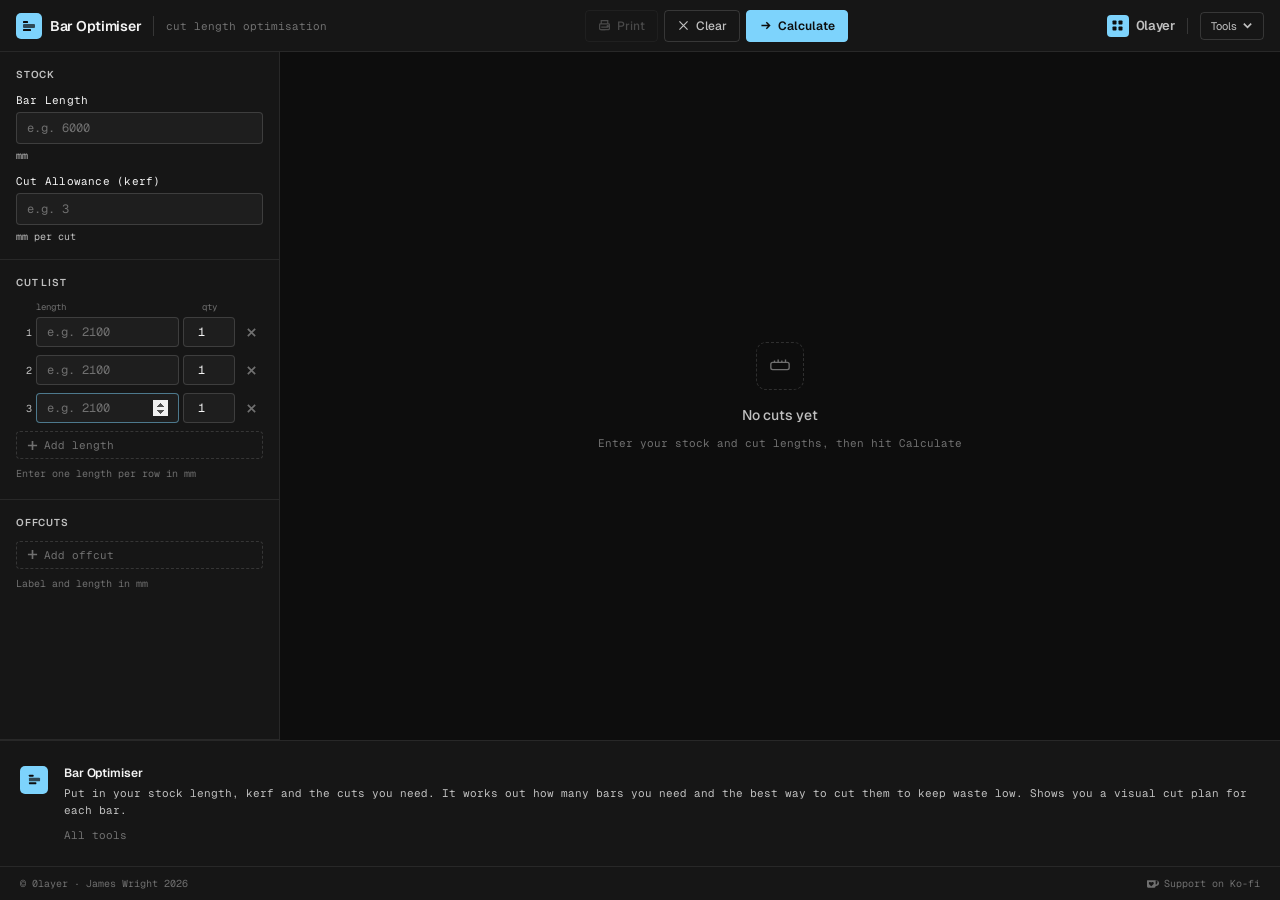
==== bar-optimiser/index.html @ ba272511 "Update index.html revert" ====
<!DOCTYPE html>
<html lang="en">
<head>
<meta charset="UTF-8">
<meta name="viewport" content="width=device-width, initial-scale=1.0">
<title>Bar Optimiser · 0layer</title>
<link rel="preconnect" href="https://fonts.googleapis.com">
<link href="https://fonts.googleapis.com/css2?family=Geist+Mono:wght@300;400;500;600&family=Geist:wght@300;400;500;600&display=swap" rel="stylesheet">
<style>
*, *::before, *::after { margin: 0; padding: 0; box-sizing: border-box; }

:root {
  --bg:         #0d0d0d;
  --surface:    #161616;
  --surface2:   #1e1e1e;
  --border:     rgba(255,255,255,0.08);
  --border2:    rgba(255,255,255,0.14);
  --accent:     #7dd3fc;
  --accent2:    #38bdf8;
  --text:       #f4f4f4;
  --text2:      #c0c0c0;
  --text3:      #707070;
  --danger:     #f87171;
  --radius:     6px;
  --radius-sm:  4px;
  --font-mono:  'Geist Mono', monospace;
  --font-sans:  'Geist', sans-serif;
}

html, body {
  height: 100%;
  background: var(--bg);
  color: var(--text);
  font-family: var(--font-sans);
  font-size: 13px;
  -webkit-font-smoothing: antialiased;
}

.app { display: flex; flex-direction: column; min-height: 100vh; }

/* ── Titlebar ── */
.titlebar {
  height: 52px;
  display: flex;
  align-items: center;
  padding: 0 16px;
  gap: 12px;
  border-bottom: 1px solid var(--border);
  background: var(--surface);
  flex-shrink: 0;
}

.wordmark {
  display: flex;
  align-items: center;
  gap: 8px;
  font-family: var(--font-sans);
  font-weight: 600;
  font-size: 14px;
  letter-spacing: -0.02em;
  color: var(--text);
  flex-shrink: 0;
}

.wordmark-icon {
  width: 26px; height: 26px;
  background: var(--accent);
  border-radius: 5px;
  display: flex; align-items: center; justify-content: center;
  flex-shrink: 0;
}
.wordmark-icon svg { width: 14px; height: 14px; }

.titlebar-divider { width: 1px; height: 20px; background: var(--border2); flex-shrink: 0; }

.titlebar-meta {
  font-family: var(--font-mono);
  font-size: 11px;
  color: var(--text3);
}

.titlebar-actions { margin-left: auto; display: flex; align-items: center; gap: 6px; }

/* ── Buttons ── */
.btn {
  display: inline-flex; align-items: center; gap: 6px;
  padding: 0 12px; height: 32px;
  font-family: var(--font-sans); font-size: 12px; font-weight: 500;
  border-radius: var(--radius-sm); cursor: pointer;
  transition: all 0.15s ease; white-space: nowrap; outline: none;
}
.btn-ghost { background: transparent; border: 1px solid var(--border2); color: var(--text2); }
.btn-ghost:hover { background: var(--surface2); color: var(--text); }
.btn-primary { background: var(--accent); border: 1px solid var(--accent); color: #0d0d0d; font-weight: 600; }
.btn-primary:hover { background: var(--accent2); border-color: var(--accent2); }
.btn-outline { background: transparent; border: 1px solid var(--border2); color: var(--text2); }
.btn-outline:hover { background: rgba(125,211,252,0.08); border-color: rgba(125,211,252,0.4); color: var(--accent); }
.btn:disabled { opacity: 0.3; cursor: not-allowed; pointer-events: none; }
.btn svg { width: 13px; height: 13px; flex-shrink: 0; }

/* ── Workspace ── */
.workspace { flex: 1; display: flex; overflow: hidden; }

/* ── Sidebar / Inputs ── */
.sidebar {
  width: 280px; flex-shrink: 0;
  background: var(--surface);
  border-right: 1px solid var(--border);
  display: flex; flex-direction: column;
  overflow-y: auto;
}

.sidebar-section { padding: 16px; border-bottom: 1px solid var(--border); }

.sidebar-title {
  font-size: 10px; font-weight: 600;
  letter-spacing: 0.08em; text-transform: uppercase;
  color: var(--text2); margin-bottom: 12px;
}

.field { display: flex; flex-direction: column; gap: 5px; margin-bottom: 12px; }
.field:last-child { margin-bottom: 0; }

.field-label {
  font-size: 11px; color: var(--text);
  font-family: var(--font-mono); letter-spacing: 0.02em;
}

.field-input {
  background: var(--surface2);
  border: 1px solid var(--border2);
  border-radius: var(--radius-sm);
  color: var(--text);
  font-family: var(--font-mono);
  font-size: 12px;
  padding: 7px 10px;
  outline: none;
  transition: border-color 0.15s;
  width: 100%;
}
.field-input:focus { border-color: rgba(125,211,252,0.5); }
.field-input::placeholder { color: var(--text3); }

textarea.field-input {
  resize: vertical; min-height: 80px;
  line-height: 1.6;
}

.field-hint { font-size: 10px; color: var(--text2); font-family: var(--font-mono); }

/* ── Stats strip ── */
.stats-strip {
  display: grid; grid-template-columns: 1fr 1fr 1fr;
  gap: 1px; background: var(--border);
  border-bottom: 1px solid var(--border);
  flex-shrink: 0;
}
.stat-cell {
  background: var(--surface);
  padding: 10px 14px;
}
.stat-label { font-size: 10px; color: var(--text2); margin-bottom: 2px; font-family: var(--font-mono); }
.stat-value { font-size: 18px; font-weight: 600; color: var(--text); font-family: var(--font-mono); font-variant-numeric: tabular-nums; }
.stat-value.accent { color: var(--accent); }
.stat-value.danger { color: var(--danger); }

/* ── Main content ── */
.content {
  flex: 1; overflow-y: auto;
  padding: 20px;
  display: flex; flex-direction: column; gap: 12px;
}

/* ── Empty state ── */
.empty-state {
  flex: 1; display: flex; flex-direction: column;
  align-items: center; justify-content: center;
  gap: 12px; color: var(--text3);
}
.empty-icon {
  width: 48px; height: 48px;
  border: 1px dashed var(--border2); border-radius: 10px;
  display: flex; align-items: center; justify-content: center;
  margin-bottom: 4px;
}
.empty-icon svg { width: 22px; height: 22px; }
.empty-title { font-size: 14px; font-weight: 500; color: var(--text2); }
.empty-sub { font-size: 11px; font-family: var(--font-mono); }

/* ── Bar row ── */
.bar-card {
  background: var(--surface);
  border: 1px solid var(--border);
  border-radius: var(--radius);
  overflow: hidden;
}

.bar-header {
  display: flex; align-items: center; gap: 10px;
  padding: 10px 14px;
  border-bottom: 1px solid var(--border);
}

.bar-index {
  width: 22px; height: 22px; border-radius: 4px;
  background: var(--surface2); border: 1px solid var(--border2);
  display: flex; align-items: center; justify-content: center;
  font-family: var(--font-mono); font-size: 10px; font-weight: 600;
  color: var(--text3); flex-shrink: 0;
}

.bar-cuts-summary {
  font-size: 11px; color: var(--text); font-family: var(--font-mono);
}


.bar-qty-badge {
  font-family: var(--font-mono);
  font-size: 11px;
  font-weight: 600;
  color: var(--accent);
  background: rgba(125,211,252,0.12);
  border: 1px solid rgba(125,211,252,0.25);
  border-radius: 4px;
  padding: 1px 7px;
  flex-shrink: 0;
}

.bar-waste-badge {
  margin-left: auto;
  font-size: 10px; font-family: var(--font-mono);
  padding: 2px 8px; border-radius: 10px;
  flex-shrink: 0;
}
.waste-low  { background: rgba(125,211,252,0.1); color: var(--accent); border: 1px solid rgba(125,211,252,0.2); }
.waste-med  { background: rgba(251,191,36,0.1);  color: #fbbf24;       border: 1px solid rgba(251,191,36,0.2); }
.waste-high { background: rgba(248,113,113,0.1); color: var(--danger); border: 1px solid rgba(248,113,113,0.2); }

/* ── Visual bar ── */
.bar-visual { padding: 12px 14px 14px; }

.bar-track {
  height: 36px; border-radius: 4px;
  background: var(--surface2);
  border: 1px solid var(--border);
  display: flex; overflow: hidden;
  position: relative;
}

.bar-segment {
  height: 100%;
  display: flex; align-items: center; justify-content: center;
  font-family: var(--font-mono); font-size: 10px; font-weight: 500;
  overflow: hidden; transition: opacity 0.15s;
  cursor: default; position: relative;
  border-right: 1px solid rgba(0,0,0,0.3);
  flex-shrink: 0;
}
.bar-segment:last-child { border-right: none; }
.bar-segment span { white-space: nowrap; overflow: hidden; text-overflow: ellipsis; padding: 0 4px; }

.seg-cut  { background: rgba(125,211,252,0.18); color: var(--accent); }
.seg-kerf { background: rgba(255,255,255,0.04); color: var(--text3); width: 4px; min-width: 4px; }
.seg-waste{ background: rgba(248,113,113,0.10); color: var(--danger); }

.bar-legend {
  display: flex; gap: 16px; margin-top: 8px;
  font-size: 10px; font-family: var(--font-mono); color: var(--text2);
  align-items: center;
}
.legend-dot { width: 8px; height: 8px; border-radius: 2px; flex-shrink: 0; }

/* ── Scrollbar ── */
::-webkit-scrollbar { width: 3px; height: 3px; }
::-webkit-scrollbar-track { background: transparent; }
::-webkit-scrollbar-thumb { background: var(--border2); border-radius: 2px; }

/* ── Toast ── */
.toast {
  position: fixed; top: 16px; left: 50%; transform: translateX(-50%);
  background: #1a0a0a; border: 1px solid rgba(248,113,113,0.3);
  color: var(--danger); padding: 8px 16px; border-radius: var(--radius);
  font-size: 12px; z-index: 50;
  animation: toastIn 0.2s ease;
}
.toast-success { background: rgba(125,211,252,0.08); border-color: rgba(125,211,252,0.2); color: var(--accent); }
@keyframes toastIn {
  from { opacity:0; transform:translateX(-50%) translateY(-6px); }
  to   { opacity:1; transform:translateX(-50%) translateY(0); }
}

/* ── Cut list rows ── */
.cut-list { display: flex; flex-direction: column; gap: 4px; }

.cut-row {
  display: grid;
  grid-template-columns: 16px 1fr 52px 24px;
  gap: 4px;
  align-items: center;
  margin-bottom: 4px;
}

.cut-row-num {
  font-family: var(--font-mono); font-size: 10px;
  color: var(--text2); width: 16px; text-align: right; flex-shrink: 0;
}

.cut-row-input {
  flex: 1;
  background: var(--surface2);
  border: 1px solid var(--border2);
  border-radius: var(--radius-sm);
  color: var(--text);
  font-family: var(--font-mono);
  font-size: 12px;
  padding: 6px 10px;
  outline: none;
  transition: border-color 0.15s;
  width: 100%;
}
.cut-row-input:focus { border-color: rgba(125,211,252,0.5); }
.cut-row-input::placeholder { color: var(--text3); }


.cut-row-qty {
  width: 100%;
  background: var(--surface2);
  border: 1px solid var(--border2);
  border-radius: var(--radius-sm);
  color: var(--text);
  font-family: var(--font-mono);
  font-size: 12px;
  padding: 6px 6px;
  outline: none;
  transition: border-color 0.15s;
  text-align: center;
}
.cut-row-qty:focus { border-color: rgba(125,211,252,0.5); }

.cut-row-del {
  width: 24px; height: 24px; flex-shrink: 0;
  background: transparent;
  border: 1px solid transparent;
  border-radius: var(--radius-sm);
  color: var(--text3);
  cursor: pointer;
  display: flex; align-items: center; justify-content: center;
  transition: all 0.1s;
  padding: 0;
}
.cut-row-del:hover { border-color: rgba(248,113,113,0.3); color: var(--danger); background: rgba(248,113,113,0.08); }
.cut-row-del svg { width: 11px; height: 11px; }

.cut-add-btn {
  display: flex; align-items: center; gap: 6px;
  width: 100%; padding: 6px 10px; margin-top: 4px;
  background: transparent;
  border: 1px dashed var(--border2);
  border-radius: var(--radius-sm);
  color: var(--text3); font-size: 11px;
  font-family: var(--font-mono);
  cursor: pointer; transition: all 0.15s;
}
.cut-add-btn:hover { border-color: rgba(125,211,252,0.3); color: var(--accent); background: rgba(125,211,252,0.04); }
.cut-add-btn svg { width: 11px; height: 11px; }

/* ── Responsive ── */

/* Tablet (≤900px): sidebar goes to top as a horizontal strip */
@media (max-width: 900px) {
  .app { height: auto; min-height: 100vh; overflow: auto; }

  .workspace { flex-direction: column; overflow: visible; }

  .sidebar {
    width: 100%;
    border-right: none;
    border-bottom: 1px solid var(--border);
    flex-direction: row;
    flex-wrap: wrap;
    overflow: visible;
  }

  .sidebar-section {
    flex: 1;
    min-width: 200px;
    border-bottom: none;
    border-right: 1px solid var(--border);
  }
  .sidebar-section:last-child { border-right: none; }

  .content { overflow: visible; }

  .stats-strip { flex-shrink: 0; }
}

/* Mobile (≤600px): full single-column */
@media (max-width: 600px) {
  .titlebar {
    padding: 0 12px;
    gap: 8px;
    flex-wrap: wrap;
    height: auto;
    padding-top: 10px;
    padding-bottom: 10px;
  }

  .titlebar-meta { display: none; }
  .titlebar-divider { display: none; }

  .titlebar-actions { margin-left: auto; gap: 4px; }

  .btn { padding: 0 10px; height: 30px; font-size: 11px; }
  .btn svg { width: 12px; height: 12px; }

  .sidebar { flex-direction: column; }

  .sidebar-section {
    flex: unset;
    width: 100%;
    min-width: unset;
    border-right: none;
    border-bottom: 1px solid var(--border);
  }

  .stat-value { font-size: 15px; }

  .bar-track { height: 30px; }

  .bar-header { flex-wrap: wrap; gap: 6px; }

  .bar-cuts-summary {
    width: 100%;
    order: 3;
    font-size: 10px;
  }

  .content { padding: 12px; gap: 10px; }

  .stats-strip { grid-template-columns: 1fr 1fr 1fr; }

  .stat-cell { padding: 8px 10px; }
}

/* Very small (≤380px) */
@media (max-width: 380px) {
  .stats-strip { grid-template-columns: 1fr 1fr; }
  .stat-cell:last-child { grid-column: span 2; }
}

/* ── 0layer nav ── */
.ol-nav {
  display: flex;
  align-items: center;
  gap: 12px;
  margin-left: auto;
  position: relative;
}

.ol-wordmark {
  display: flex;
  align-items: center;
  gap: 7px;
  font-family: var(--font-sans);
  font-weight: 600;
  font-size: 13px;
  letter-spacing: -0.02em;
  color: var(--text2);
  text-decoration: none;
  flex-shrink: 0;
  transition: color 0.15s;
}
.ol-wordmark:hover { color: var(--text); }
.ol-wordmark-icon {
  width: 22px; height: 22px;
  background: var(--accent);
  border-radius: 4px;
  display: flex; align-items: center; justify-content: center;
  flex-shrink: 0;
}
.ol-wordmark-icon svg { width: 11px; height: 11px; }

.ol-nav-divider { width: 1px; height: 16px; background: var(--border2); flex-shrink: 0; }

.ol-tools-btn {
  display: flex; align-items: center; gap: 5px;
  padding: 0 10px; height: 28px;
  background: transparent;
  border: 1px solid var(--border2);
  border-radius: 4px;
  color: var(--text2);
  font-family: var(--font-sans);
  font-size: 11px;
  cursor: pointer;
  transition: all 0.15s;
  position: relative;
}
.ol-tools-btn:hover { border-color: rgba(125,211,252,0.3); color: var(--text); }
.ol-tools-btn svg { width: 11px; height: 11px; transition: transform 0.15s; }
.ol-tools-btn.open svg { transform: rotate(180deg); }

.ol-dropdown {
  position: absolute;
  top: calc(100% + 6px);
  right: 0;
  background: var(--surface);
  border: 1px solid var(--border2);
  border-radius: 6px;
  min-width: 180px;
  padding: 4px;
  z-index: 100;
  box-shadow: 0 8px 32px rgba(0,0,0,0.5);
  display: none;
}
.ol-dropdown.open { display: block; }

.ol-dropdown-label {
  font-size: 9px;
  font-family: var(--font-mono);
  letter-spacing: 0.1em;
  text-transform: uppercase;
  color: var(--text3);
  padding: 6px 10px 4px;
}

.ol-dropdown-item {
  display: flex; align-items: center; gap: 8px;
  padding: 7px 10px;
  border-radius: 4px;
  text-decoration: none;
  color: var(--text2);
  font-size: 12px;
  transition: all 0.1s;
}
.ol-dropdown-item:hover { background: var(--surface2); color: var(--text); }
.ol-dropdown-item svg { width: 13px; height: 13px; color: var(--text3); flex-shrink: 0; }
.ol-dropdown-item:hover svg { color: var(--accent); }
.ol-dropdown-item.active { color: var(--accent); }
.ol-dropdown-item.active svg { color: var(--accent); }

.ol-dropdown-sep { height: 1px; background: var(--border); margin: 4px 0; }

.ol-dropdown-home {
  display: flex; align-items: center; gap: 8px;
  padding: 7px 10px;
  border-radius: 4px;
  text-decoration: none;
  color: var(--text3);
  font-size: 11px;
  font-family: var(--font-mono);
  transition: all 0.1s;
}
.ol-dropdown-home:hover { background: var(--surface2); color: var(--text2); }
.ol-dropdown-home svg { width: 11px; height: 11px; flex-shrink: 0; }

/* ── About / Footer ── */
.ol-about {
  background: var(--surface);
  border-top: 1px solid var(--border);
  padding: 24px 20px;
  display: flex;
  align-items: flex-start;
  gap: 16px;
  flex-shrink: 0;
}
.ol-about-icon {
  width: 28px; height: 28px;
  background: var(--accent);
  border-radius: 5px;
  display: flex; align-items: center; justify-content: center;
  flex-shrink: 0;
  margin-top: 1px;
}
.ol-about-icon svg { width: 13px; height: 13px; }
.ol-about-text { flex: 1; }
.ol-about-name {
  font-size: 12px; font-weight: 600;
  color: var(--text); margin-bottom: 4px;
  letter-spacing: -0.01em;
}
.ol-about-desc {
  font-size: 11px; color: var(--text2);
  line-height: 1.6; margin-bottom: 8px;
  font-family: var(--font-mono);
}
.ol-about-links { display: flex; gap: 12px; align-items: center; }
.ol-about-link {
  font-size: 11px; color: var(--text3);
  text-decoration: none; font-family: var(--font-mono);
  transition: color 0.15s;
}
.ol-about-link:hover { color: var(--accent); }

.ol-footer {
  background: var(--surface);
  border-top: 1px solid var(--border);
  padding: 10px 20px;
  display: flex;
  align-items: center;
  justify-content: space-between;
  flex-shrink: 0;
  flex-wrap: wrap;
  gap: 6px;
}
.ol-footer-copy {
  font-size: 10px; color: var(--text3);
  font-family: var(--font-mono);
}
.ol-footer-brand {
  font-size: 10px; color: var(--text3);
  font-family: var(--font-mono);
}
.ol-footer-brand span { color: var(--accent); }


    .kofi-link {
      font-size: 10px;
      font-family: var(--font-mono);
      color: var(--text3);
      text-decoration: none;
      transition: color 0.15s;
      display: inline-flex;
      align-items: center;
      gap: 5px;
    }
    .kofi-link:hover { color: var(--accent); }
    .kofi-link svg { width: 12px; height: 12px; }

/* ── Offcut rows ── */
.offcut-row {
  display: grid;
  grid-template-columns: 1fr 64px 24px;
  gap: 4px;
  margin-bottom: 4px;
  width: 100%;
}
.offcut-row-label {
  min-width: 0;
  background: var(--surface2);
  border: 1px solid var(--border2);
  border-radius: var(--radius-sm);
  color: var(--text);
  font-family: var(--font-sans);
  font-size: 12px;
  padding: 6px 8px;
  outline: none;
  transition: border-color 0.15s;
  width: 100%;
}
.offcut-row-label:focus { border-color: rgba(125,211,252,0.5); }
.offcut-row-label::placeholder { color: var(--text3); font-size: 11px; }
.offcut-row-length {
  min-width: 0; width: 100%;
  background: var(--surface2);
  border: 1px solid var(--border2);
  border-radius: var(--radius-sm);
  color: var(--text);
  font-family: var(--font-mono);
  font-size: 12px;
  padding: 6px 6px;
  outline: none;
  transition: border-color 0.15s;
}
.offcut-row-length:focus { border-color: rgba(125,211,252,0.5); }
.offcut-row-length::placeholder { color: var(--text3); }
.offcut-row-del {
  width: 24px; height: 24px; flex-shrink: 0;
  background: transparent; border: 1px solid transparent;
  border-radius: var(--radius-sm); color: var(--text3);
  cursor: pointer; display: flex; align-items: center; justify-content: center;
  transition: all 0.1s; padding: 0;
}
.offcut-row-del:hover { border-color: rgba(248,113,113,0.3); color: var(--danger); background: rgba(248,113,113,0.08); }
.offcut-row-del svg { width: 11px; height: 11px; }

/* ── Section divider in results ── */
.results-section-label {
  display: flex; align-items: center; gap: 10px;
  font-size: 10px; font-weight: 600;
  letter-spacing: 0.08em; text-transform: uppercase;
  color: var(--text3); font-family: var(--font-mono);
  margin-top: 4px;
}
.results-section-label::after {
  content: ''; flex: 1; height: 1px;
  background: var(--border2);
}
.results-section-label.offcut-label { color: var(--accent); }
.results-section-label.newbar-label { color: var(--text3); }

/* ── Offcut bar card tint ── */
.bar-card-offcut { border-color: rgba(125,211,252,0.2); }
.bar-card-offcut .bar-index {
  background: rgba(125,211,252,0.1);
  border-color: rgba(125,211,252,0.3);
  color: var(--accent);
}
</style>
</head>
<body>
<div class="app">

  <!-- Titlebar -->
  <header class="titlebar">
    <div class="wordmark">
      <div class="wordmark-icon">
        <svg viewBox="0 0 14 14" fill="none" xmlns="http://www.w3.org/2000/svg">
          <rect x="1" y="5" width="12" height="4" rx="1" fill="#0d0d0d" opacity="0.7"/>
          <rect x="1" y="2" width="5" height="2" rx="0.5" fill="#0d0d0d"/>
          <rect x="1" y="10" width="8" height="2" rx="0.5" fill="#0d0d0d"/>
        </svg>
      </div>
      Bar Optimiser
    </div>
    <div class="titlebar-divider"></div>
    <span class="titlebar-meta">cut length optimisation</span>
    <div class="titlebar-actions">
      <button class="btn btn-ghost" id="btn-print" disabled>
        <svg viewBox="0 0 16 16" fill="none" stroke="currentColor" stroke-width="1.5"><path d="M4 6V2h8v4"/><rect x="2" y="6" width="12" height="7" rx="1"/><path d="M4 10h8M4 13h5"/><circle cx="12" cy="9" r="0.8" fill="currentColor"/></svg>
        Print
      </button>
      <button class="btn btn-ghost" id="btn-clear">
        <svg viewBox="0 0 16 16" fill="none" stroke="currentColor" stroke-width="1.5"><path d="M3 3l10 10M13 3L3 13"/></svg>
        Clear
      </button>
      <button class="btn btn-primary" id="btn-calculate">
        <svg viewBox="0 0 16 16" fill="none" stroke="currentColor" stroke-width="1.8"><path d="M3 8h10M9 4l4 4-4 4"/></svg>
        Calculate
      </button>
    </div>

    <div class="ol-nav">
      <a class="ol-wordmark" href="/">
        <div class="ol-wordmark-icon">
          <svg viewBox="0 0 11 11" fill="none">
            <rect x="0.5" y="0.5" width="4" height="4" rx="0.8" fill="#0d0d0d"/>
            <rect x="6.5" y="0.5" width="4" height="4" rx="0.8" fill="#0d0d0d"/>
            <rect x="0.5" y="6.5" width="4" height="4" rx="0.8" fill="#0d0d0d"/>
            <rect x="6.5" y="6.5" width="4" height="4" rx="0.8" fill="#0d0d0d"/>
          </svg>
        </div>
        0layer
      </a>
      <div class="ol-nav-divider"></div>
      <div style="position:relative">
        <button class="ol-tools-btn" id="ol-tools-btn">
          Tools
          <svg viewBox="0 0 12 12" fill="none" stroke="currentColor" stroke-width="1.8"><path d="M2 4l4 4 4-4"/></svg>
        </button>
        <div class="ol-dropdown" id="ol-dropdown">
          <div class="ol-dropdown-label">Tools</div>
          <a class="ol-dropdown-item " href="/dxf-studio/">
            <svg viewBox="0 0 16 16" fill="none" stroke="currentColor" stroke-width="1.5"><path d="M10 2H4a1 1 0 00-1 1v10a1 1 0 001 1h8a1 1 0 001-1V5z"/><path d="M10 2v3h3"/></svg>
            DXF Studio
          </a>
          <a class="ol-dropdown-item active" href="/bar-optimiser/">
            <svg viewBox="0 0 16 16" fill="none" stroke="currentColor" stroke-width="1.5"><rect x="1" y="6" width="14" height="4" rx="1"/><path d="M4 6V4M7 6V3M10 6V4M13 6V3"/></svg>
            Bar Optimiser
          </a>
          <div class="ol-dropdown-sep"></div>
          <a class="ol-dropdown-home" href="/">
            <svg viewBox="0 0 12 12" fill="none" stroke="currentColor" stroke-width="1.5"><path d="M1 6L6 1l5 5"/><path d="M3 5.5V10a.5.5 0 00.5.5h2V8h1v2.5h2A.5.5 0 009 10V5.5"/></svg>
            Back to 0layer
          </a>
        </div>
      </div>
    </div>

  </header>

  <div class="workspace">

    <!-- Sidebar -->
    <aside class="sidebar">
      <div class="sidebar-section">
        <div class="sidebar-title">Stock</div>
        <div class="field">
          <label class="field-label" for="barLength">Bar Length</label>
          <input class="field-input" type="number" id="barLength" placeholder="e.g. 6000" />
          <span class="field-hint">mm</span>
        </div>
        <div class="field">
          <label class="field-label" for="cutAllowance">Cut Allowance (kerf)</label>
          <input class="field-input" type="number" id="cutAllowance" placeholder="e.g. 3" />
          <span class="field-hint">mm per cut</span>
        </div>
      </div>

      <div class="sidebar-section" style="flex:1;overflow-y:auto;">
        <div class="sidebar-title" style="display:flex;align-items:center;justify-content:space-between;">
          Cut List
          <span id="cut-count-badge" class="layers-count" style="opacity:0">0</span>
        </div>
        <div style="display:grid;grid-template-columns:16px 1fr 52px 24px;gap:4px;margin-bottom:4px;">
          <span></span>
          <span style="font-size:9px;color:var(--text3);font-family:var(--font-mono);">length</span>
          <span style="font-size:9px;color:var(--text3);font-family:var(--font-mono);text-align:center;">qty</span>
          <span></span>
        </div>
        <div class="cut-list" id="cut-list"></div>
        <button class="cut-add-btn" id="btn-add-cut">
          <svg viewBox="0 0 12 12" fill="none" stroke="currentColor" stroke-width="1.8"><path d="M6 1v10M1 6h10"/></svg>
          Add length
        </button>
        <div style="margin-top:8px;font-size:10px;color:var(--text3);font-family:var(--font-mono);">
          Enter one length per row in mm
        </div>
      </div>

      <div class="sidebar-section" style="flex:1;overflow-y:auto;">
        <div class="sidebar-title" style="display:flex;align-items:center;justify-content:space-between;">
          Offcuts
          <span id="offcut-count-badge" class="layers-count" style="opacity:0">0</span>
        </div>
        <div id="offcut-list"></div>
        <button class="cut-add-btn" id="btn-add-offcut">
          <svg viewBox="0 0 12 12" fill="none" stroke="currentColor" stroke-width="1.8"><path d="M6 1v10M1 6h10"/></svg>
          Add offcut
        </button>
        <div style="margin-top:8px;font-size:10px;color:var(--text3);font-family:var(--font-mono);">
          Label and length in mm
        </div>
      </div>

    </aside>

    <!-- Main panel -->
    <div style="flex:1;display:flex;flex-direction:column;overflow:hidden;">

      <!-- Stats strip -->
      <div class="stats-strip" id="stats-strip" style="display:none;grid-template-columns:1fr 1fr 1fr 1fr;">
        <div class="stat-cell">
          <div class="stat-label">New Bars Needed</div>
          <div class="stat-value accent" id="stat-bars">—</div>
        </div>
        <div class="stat-cell">
          <div class="stat-label">Offcuts Used</div>
          <div class="stat-value" id="stat-offcuts-used">—</div>
        </div>
        <div class="stat-cell">
          <div class="stat-label">Total Cuts</div>
          <div class="stat-value" id="stat-cuts">—</div>
        </div>
        <div class="stat-cell">
          <div class="stat-label">Avg Waste</div>
          <div class="stat-value" id="stat-waste">—</div>
        </div>
      </div>

      <!-- Content area -->
      <div class="content" id="content">
        <div class="empty-state" id="empty-state">
          <div class="empty-icon">
            <svg viewBox="0 0 24 24" fill="none" stroke="currentColor" stroke-width="1.5">
              <rect x="2" y="8" width="20" height="8" rx="2"/>
              <path d="M6 8V6M10 8V5M14 8V6M18 8V5"/>
            </svg>
          </div>
          <div class="empty-title">No cuts yet</div>
          <div class="empty-sub">Enter your stock and cut lengths, then hit Calculate</div>
        </div>
      </div>

    </div>
  </div>

  <div class="ol-about">
    <div class="ol-about-icon">
      <svg viewBox="0 0 14 14" fill="none" xmlns="http://www.w3.org/2000/svg">
        <rect x="1" y="5" width="12" height="4" rx="1" fill="#0d0d0d" opacity="0.7"/>
        <rect x="1" y="2" width="5" height="2" rx="0.5" fill="#0d0d0d"/>
        <rect x="1" y="10" width="8" height="2" rx="0.5" fill="#0d0d0d"/>
      </svg>
    </div>
    <div class="ol-about-text">
      <div class="ol-about-name">Bar Optimiser</div>
      <div class="ol-about-desc">Put in your stock length, kerf and the cuts you need. It works out how many bars you need and the best way to cut them to keep waste low. Shows you a visual cut plan for each bar.</div>
      <div class="ol-about-links">
        <a class="ol-about-link" href="/">All tools</a>
      </div>
    </div>
  </div>
  <div class="ol-footer">
    <span class="ol-footer-copy">© 0layer · James Wright 2026</span>
    <a class="kofi-link" href="https://ko-fi.com/0layer" target="_blank" rel="noopener">
      <svg viewBox="0 0 24 24" fill="currentColor"><path d="M23.881 8.948c-.773-4.085-4.859-4.593-4.859-4.593H.723c-.604 0-.679.798-.679.798s-.082 7.324-.022 11.822c.164 2.424 2.586 2.672 2.586 2.672s8.267-.023 11.966-.049c2.438-.426 2.683-2.566 2.658-3.734 4.352.24 7.422-2.831 6.649-6.916zm-11.062 3.511c-1.246 1.453-4.011 3.976-4.011 3.976s-.121.119-.31.023c-.076-.057-.108-.09-.108-.09-.443-.441-3.368-3.049-4.034-3.954-.709-.965-1.041-2.7-.091-3.71.951-1.01 3.005-1.086 4.363.407 0 0 1.565-1.782 3.468-.963 1.904.82 1.832 3.011.723 4.311zm6.173.478c-.928.116-1.682-.145-1.682-.145V5.008h1.77s1.971.204 1.971 2.486c0 2.283-1.371 5.023-2.059 5.443z"/></svg>
      Support on Ko-fi
    </a>
  </div>

</div>

<script>
// ── Optimiser ────────────────────────────────────────────────────
// Fills a single bar of given length with cuts from the remaining pool.
// Returns { cuts, waste } or null if nothing fits.
function fillBar(barLength, cutPool, allowance) {
  let remaining = barLength;
  const cuts = [];
  for (let i = 0; i < cutPool.length; i++) {
    if (cutPool[i] + allowance <= remaining) {
      cuts.push(cutPool[i]);
      remaining -= cutPool[i] + allowance;
      cutPool.splice(i, 1);
      i--;
    }
  }
  if (cuts.length === 0) return null;
  const waste = barLength - cuts.reduce((s, c) => s + c + allowance, 0);
  return { cuts, waste };
}

// Main optimiser: tries offcuts first, then new stock
function optimiseWithOffcuts(stockLength, cutSizes, allowance, offcuts) {
  // Work on copies
  const pool = [...cutSizes].sort((a, b) => b - a);
  const offcutResults = [];   // bars filled from offcuts
  const newBarResults = [];   // bars filled from new stock

  // Try to fill each offcut
  const sortedOffcuts = [...offcuts].sort((a, b) => b.length - a.length);
  for (const oc of sortedOffcuts) {
    if (pool.length === 0) break;
    const result = fillBar(oc.length, pool, allowance);
    if (result) {
      offcutResults.push({ ...result, label: oc.label, barLength: oc.length, isOffcut: true });
    }
  }

  // Fill remaining with new stock
  while (pool.length > 0) {
    const result = fillBar(stockLength, pool, allowance);
    if (!result) break;
    newBarResults.push({ ...result, barLength: stockLength, isOffcut: false });
  }

  return { offcutResults, newBarResults, unplacedCuts: pool };
}

// ── Colour palette for cut segments ─────────────────────────────
const SEG_COLOURS = [
  'rgba(125,211,252,0.28)', 'rgba(125,211,252,0.28)', 'rgba(196,181,253,0.28)',
  'rgba(253,186,116,0.28)', 'rgba(249,168,212,0.28)', 'rgba(134,239,172,0.28)',
  'rgba(147,197,253,0.28)', 'rgba(251,207,232,0.28)',
];
const SEG_TEXT_COLOURS = [
  '#6ee7b7','#7dd3fc','#c4b5fd','#fba078','#f9a8d4','#86efac','#93c5fd','#fbcfe8',
];

// ── Rendering ────────────────────────────────────────────────────
// Group identical cut plans — same sorted cuts & waste = same bar
function deduplicateBars(bars) {
  const groups = [];
  bars.forEach(bar => {
    const key = [...bar.cuts].sort((a,b)=>a-b).join(',') + '|' + Math.round(bar.waste);
    const existing = groups.find(g => g.key === key && g.bar.isOffcut === bar.isOffcut);
    if (existing) {
      existing.qty++;
    } else {
      groups.push({ key, bar, qty: 1 });
    }
  });
  return groups;
}

function makeBarCard(bar, idx, trackId, qty) {
  const barLength  = bar.barLength;
  const waste      = bar.waste;
  const wasteFrac  = waste / barLength;
  const wasteClass = wasteFrac < 0.05 ? 'waste-low' : wasteFrac < 0.15 ? 'waste-med' : 'waste-high';
  const isOffcut   = bar.isOffcut;
  const qtyBadge   = qty > 1
    ? `<div class="bar-qty-badge">×${qty}</div>`
    : '';

  const card = document.createElement('div');
  card.className = 'bar-card' + (isOffcut ? ' bar-card-offcut' : '');

  const labelHtml = isOffcut
    ? `<div class="bar-index" title="${bar.label}">${(bar.label||'').substring(0,3)||'OC'}</div>`
    : `<div class="bar-index">${idx}</div>`;

  const nameHtml = isOffcut
    ? `<div class="bar-cuts-summary">${bar.label} (${bar.barLength}mm) &nbsp;·&nbsp; ${bar.cuts.map(c => c + 'mm').join(', ')}</div>`
    : `<div class="bar-cuts-summary">${bar.cuts.length} cut${bar.cuts.length !== 1 ? 's' : ''} &nbsp;·&nbsp; ${bar.cuts.map(c => c + 'mm').join(', ')}</div>`;

  card.innerHTML = `
    <div class="bar-header">
      ${labelHtml}
      ${nameHtml}
      ${qtyBadge}
      <div class="bar-waste-badge ${wasteClass}">waste ${Math.round(waste)}mm</div>
    </div>
    <div class="bar-visual">
      <div class="bar-track" id="${trackId}"></div>
      <div class="bar-legend">
        <div style="display:flex;align-items:center;gap:4px">
          <div class="legend-dot" style="background:rgba(125,211,252,0.3)"></div>cut
        </div>
        <div style="display:flex;align-items:center;gap:4px">
          <div class="legend-dot" style="background:rgba(255,255,255,0.06)"></div>kerf
        </div>
        <div style="display:flex;align-items:center;gap:4px">
          <div class="legend-dot" style="background:rgba(248,113,113,0.15)"></div>waste ${(wasteFrac*100).toFixed(1)}%
        </div>
      </div>
    </div>`;

  // Build track
  const track = card.querySelector(`#${trackId}`);
  bar.cuts.forEach((cut, ci) => {
    const seg = document.createElement('div');
    seg.className = 'bar-segment seg-cut';
    seg.style.width = (cut / barLength * 100) + '%';
    seg.style.background = SEG_COLOURS[ci % SEG_COLOURS.length];
    seg.style.color = SEG_TEXT_COLOURS[ci % SEG_TEXT_COLOURS.length];
    seg.innerHTML = `<span>${cut}</span>`;
    track.appendChild(seg);
    if (allowanceGlobal > 0) {
      const kerf = document.createElement('div');
      kerf.className = 'bar-segment seg-kerf';
      kerf.style.width = (allowanceGlobal / barLength * 100) + '%';
      kerf.style.minWidth = '3px';
      track.appendChild(kerf);
    }
  });
  if (waste > 0) {
    const wseg = document.createElement('div');
    wseg.className = 'bar-segment seg-waste';
    wseg.style.flex = '1'; wseg.style.minWidth = '4px';
    wseg.innerHTML = `<span>${Math.round(waste)}mm</span>`;
    track.appendChild(wseg);
  }
  return card;
}

let allowanceGlobal = 0;

function renderResults(result, stockLength, allowance) {
  allowanceGlobal = allowance;
  const el     = document.getElementById('content');
  const empty  = document.getElementById('empty-state');
  const strip  = document.getElementById('stats-strip');
  const allBars = [...result.offcutResults, ...result.newBarResults];

  if (allBars.length === 0) {
    empty.style.display = 'flex';
    strip.style.display = 'none';
    return;
  }

  empty.style.display = 'none';
  strip.style.display = 'grid';

  const totalCuts  = allBars.reduce((s, b) => s + b.cuts.length, 0);
  const avgWaste   = allBars.reduce((s, b) => s + b.waste, 0) / allBars.length;

  document.getElementById('stat-bars').textContent         = result.newBarResults.length;
  document.getElementById('stat-offcuts-used').textContent = result.offcutResults.length;
  document.getElementById('stat-cuts').textContent         = totalCuts;
  document.getElementById('stat-waste').textContent        = `${Math.round(avgWaste)}mm`;

  el.querySelectorAll('.bar-card, .results-section-label').forEach(e => e.remove());

  // Offcuts section — deduplicated
  if (result.offcutResults.length > 0) {
    const lbl = document.createElement('div');
    lbl.className = 'results-section-label offcut-label';
    lbl.textContent = `Offcuts used (${result.offcutResults.length})`;
    el.appendChild(lbl);
    deduplicateBars(result.offcutResults).forEach((g, i) => {
      el.appendChild(makeBarCard(g.bar, i+1, `track-oc-${i}`, g.qty));
    });
  }

  // New stock section — deduplicated
  if (result.newBarResults.length > 0) {
    const groups = deduplicateBars(result.newBarResults);
    const lbl = document.createElement('div');
    lbl.className = 'results-section-label newbar-label';
    lbl.textContent = `New stock required (${result.newBarResults.length} bar${result.newBarResults.length !== 1 ? 's' : ''}, ${groups.length} unique pattern${groups.length !== 1 ? 's' : ''})`;
    el.appendChild(lbl);
    groups.forEach((g, i) => {
      el.appendChild(makeBarCard(g.bar, i+1, `track-nb-${i}`, g.qty));
    });
  }

  if (result.unplacedCuts && result.unplacedCuts.length > 0) {
    toast(`Warning: ${result.unplacedCuts.length} cut(s) couldn't be placed — check lengths vs stock`);
  }
}

// ── Cut list row management ──────────────────────────────────────
function addCutRow(value = '', qty = '') {
  const list = document.getElementById('cut-list');
  const idx  = list.children.length + 1;

  const row = document.createElement('div');
  row.className = 'cut-row';
  row.innerHTML = `
    <span class="cut-row-num">${idx}</span>
    <input class="cut-row-input" type="number" min="1" placeholder="e.g. 2100" value="${value}" />
    <input class="cut-row-qty" type="number" min="1" placeholder="qty" value="${qty || 1}" title="Quantity" />
    <button class="cut-row-del" tabindex="-1" title="Remove">
      <svg viewBox="0 0 12 12" fill="none" stroke="currentColor" stroke-width="1.8"><path d="M2 2l8 8M10 2l-8 8"/></svg>
    </button>`;

  // Delete row
  row.querySelector('.cut-row-del').addEventListener('click', () => {
    row.remove();
    renumberRows();
    updateCutCountBadge();
  });

  // Tab/Enter on length → next row's length (skip qty), or add new row
  row.querySelector('.cut-row-input').addEventListener('keydown', e => {
    if (e.key === 'Tab' && !e.shiftKey || e.key === 'Enter') {
      e.preventDefault();
      const rows = Array.from(document.querySelectorAll('.cut-row-input'));
      const idx  = rows.indexOf(e.target);
      if (idx < rows.length - 1) { rows[idx + 1].focus(); }
      else { addCutRow(); }
    }
    if (e.key === 'Tab' && e.shiftKey) {
      const rows = Array.from(document.querySelectorAll('.cut-row-input'));
      const idx  = rows.indexOf(e.target);
      if (idx > 0) { e.preventDefault(); rows[idx - 1].focus(); }
    }
  });

  // Qty field: Tab moves to next length, Shift+Tab back to this row's length
  row.querySelector('.cut-row-qty').addEventListener('keydown', e => {
    if (e.key === 'Tab' && !e.shiftKey) {
      e.preventDefault();
      const rows = Array.from(document.querySelectorAll('.cut-row-input'));
      const idx  = rows.indexOf(row.querySelector('.cut-row-input'));
      if (idx < rows.length - 1) { rows[idx + 1].focus(); }
      else { addCutRow(); }
    }
    if (e.key === 'Tab' && e.shiftKey) {
      e.preventDefault();
      row.querySelector('.cut-row-input').focus();
    }
  });

  row.querySelector('.cut-row-input').addEventListener('input', updateCutCountBadge);
  row.querySelector('.cut-row-qty').addEventListener('input', updateCutCountBadge);

  list.appendChild(row);
  row.querySelector('input').focus();
  updateCutCountBadge();
}

function renumberRows() {
  document.querySelectorAll('.cut-row-num').forEach((el, i) => {
    el.textContent = i + 1;
  });
}

function updateCutCountBadge() {
  const vals = getCutLengths();
  const badge = document.getElementById('cut-count-badge');
  badge.textContent = vals.length;
  badge.style.opacity = vals.length > 0 ? '1' : '0';
}
// total unique rows (for display hint)
function getCutRowCount() {
  return Array.from(document.querySelectorAll('.cut-row-input')).filter(i => parseFloat(i.value) > 0).length;
}

function getCutLengths() {
  const expanded = [];
  Array.from(document.getElementById('cut-list').querySelectorAll('.cut-row')).forEach(row => {
    const len = parseFloat(row.querySelector('.cut-row-input').value);
    const qty = parseInt(row.querySelector('.cut-row-qty').value) || 1;
    if (len > 0) {
      for (let i = 0; i < qty; i++) expanded.push(len);
    }
  });
  return expanded;
}

// Start with 3 empty rows
addCutRow(); addCutRow(); addCutRow();

document.getElementById('btn-add-cut').addEventListener('click', () => addCutRow());

// ── Offcut row management ────────────────────────────────────────
function addOffcutRow(label = '', length = '') {
  const list = document.getElementById('offcut-list');
  const row  = document.createElement('div');
  row.className = 'offcut-row';
  row.innerHTML = `
    <input class="offcut-row-label" type="text" placeholder="Label e.g. Offcut A" value="${label}" />
    <input class="offcut-row-length" type="number" min="1" placeholder="mm" value="${length}" tabindex="0" />
    <button class="offcut-row-del" tabindex="-1" title="Remove">
      <svg viewBox="0 0 12 12" fill="none" stroke="currentColor" stroke-width="1.8"><path d="M2 2l8 8M10 2l-8 8"/></svg>
    </button>`;

  row.querySelector('.offcut-row-del').addEventListener('click', () => {
    row.remove(); updateOffcutCountBadge();
  });
  row.querySelector('.offcut-row-length').addEventListener('input', updateOffcutCountBadge);

  // Tab from label → length, Tab from length → next label or new row
  row.querySelector('.offcut-row-label').addEventListener('keydown', e => {
    if (e.key === 'Tab' && !e.shiftKey) { e.preventDefault(); row.querySelector('.offcut-row-length').focus(); }
  });
  row.querySelector('.offcut-row-length').addEventListener('keydown', e => {
    if (e.key === 'Tab' && !e.shiftKey || e.key === 'Enter') {
      e.preventDefault();
      const allLengths = Array.from(document.querySelectorAll('.offcut-row-length'));
      const idx = allLengths.indexOf(e.target);
      if (idx < allLengths.length - 1) {
        allLengths[idx + 1].closest('.offcut-row').querySelector('.offcut-row-label').focus();
      } else { addOffcutRow(); }
    }
  });

  list.appendChild(row);
  row.querySelector('.offcut-row-label').focus();
  updateOffcutCountBadge();
}

function updateOffcutCountBadge() {
  const vals = getOffcuts();
  const badge = document.getElementById('offcut-count-badge');
  badge.textContent = vals.length;
  badge.style.opacity = vals.length > 0 ? '1' : '0';
}

function getOffcuts() {
  return Array.from(document.getElementById('offcut-list').querySelectorAll('.offcut-row'))
    .map(row => ({
      label:  row.querySelector('.offcut-row-label').value.trim() || 'Offcut',
      length: parseFloat(row.querySelector('.offcut-row-length').value)
    }))
    .filter(o => o.length > 0);
}

document.getElementById('btn-add-offcut').addEventListener('click', () => addOffcutRow());

// ── Event handlers ───────────────────────────────────────────────
function calculate() {
  const barLength    = parseFloat(document.getElementById('barLength').value);
  const cutAllowance = parseFloat(document.getElementById('cutAllowance').value) || 0;
  const cutLengths   = getCutLengths();
  const offcuts      = getOffcuts();

  if (!barLength || barLength <= 0)  { toast('Enter a valid bar length'); return; }
  if (cutLengths.length === 0)       { toast('Add at least one cut length'); return; }

  const oversized = cutLengths.filter(c => c > barLength);
  if (oversized.length > 0) { toast(`Cut ${oversized[0]}mm exceeds bar length ${barLength}mm`); return; }

  const oversizedOffcuts = offcuts.filter(o => o.length > barLength);
  // Allow offcuts longer than stock — they're valid stock lengths themselves

  const result = optimiseWithOffcuts(barLength, cutLengths, cutAllowance, offcuts);
  renderResults(result, barLength, cutAllowance);
  document.getElementById('btn-print').disabled = false;
}

function clearAll() {
  document.getElementById('barLength').value    = '';
  document.getElementById('cutAllowance').value = '';
  document.getElementById('cut-list').innerHTML    = '';
  document.getElementById('offcut-list').innerHTML = '';
  addCutRow(); addCutRow(); addCutRow();
  updateOffcutCountBadge();
  document.getElementById('content').querySelectorAll('.bar-card, .results-section-label').forEach(el => el.remove());
  document.getElementById('empty-state').style.display = 'flex';
  document.getElementById('stats-strip').style.display  = 'none';
  document.getElementById('btn-print').disabled = true;
}

document.getElementById('btn-calculate').addEventListener('click', calculate);
document.getElementById('btn-clear').addEventListener('click', clearAll);
document.getElementById('barLength').addEventListener('keydown',    e => e.key === 'Enter' && calculate());
document.getElementById('cutAllowance').addEventListener('keydown', e => e.key === 'Enter' && calculate());

// ── Toast ────────────────────────────────────────────────────────
function toast(msg, success = false) {
  const el = document.createElement('div');
  el.className = 'toast' + (success ? ' toast-success' : '');
  el.textContent = msg;
  document.body.appendChild(el);
  setTimeout(() => el.remove(), 4000);
}


// ── Print ─────────────────────────────────────────────────────────
document.getElementById('btn-print').addEventListener('click', function() {
  const statBars  = document.getElementById('stat-bars').textContent;
  const statOC    = document.getElementById('stat-offcuts-used').textContent;
  const statCuts  = document.getElementById('stat-cuts').textContent;
  const statWaste = document.getElementById('stat-waste').textContent;
  const barLength = document.getElementById('barLength').value;
  const kerf      = document.getElementById('cutAllowance').value || '0';

  const allNodes = Array.from(document.getElementById('content').children)
    .filter(n => n.classList.contains('bar-card') || n.classList.contains('results-section-label'));

  let sections = '';
  allNodes.forEach(node => {
    if (node.classList.contains('results-section-label')) {
      sections += `<div class="section-lbl">${node.textContent}</div>`;
      return;
    }
    const header = node.querySelector('.bar-header');
    const idxEl  = header.querySelector('.bar-index');
    const sumEl  = header.querySelector('.bar-cuts-summary');
    const wstEl  = header.querySelector('.bar-waste-badge');
    const track  = node.querySelector('.bar-track');
    const isOC   = node.classList.contains('bar-card-offcut');

    // Build SVG from live DOM track segments
    const W = 520, H = 26;
    const totalPx = track.scrollWidth || track.offsetWidth || 1;
    let svgX = 0, rects = '', lbls = '', patIdx = 0;
    Array.from(track.children).forEach(seg => {
      const frac = seg.offsetWidth / totalPx;
      const sw = Math.max(0.5, frac * W);
      if (seg.classList.contains('seg-cut')) {
        const p = patIdx++ % 2 === 0 ? 'url(#pa)' : 'url(#pb)';
        rects += `<rect x="${svgX.toFixed(1)}" y="0" width="${sw.toFixed(1)}" height="${H}" fill="${p}" stroke="#888" stroke-width="0.5"/>`;
        const lbl = seg.querySelector('span')?.textContent || '';
        if (sw > 22 && lbl) lbls += `<text x="${(svgX+sw/2).toFixed(1)}" y="${(H/2+3.5).toFixed(1)}" text-anchor="middle" font-size="8.5" font-family="Arial" fill="#000">${lbl}</text>`;
      } else if (seg.classList.contains('seg-kerf')) {
        rects += `<rect x="${svgX.toFixed(1)}" y="2" width="${Math.max(1,sw).toFixed(1)}" height="${H-4}" fill="#222"/>`;
      } else if (seg.classList.contains('seg-waste')) {
        rects += `<rect x="${svgX.toFixed(1)}" y="0" width="${sw.toFixed(1)}" height="${H}" fill="#fff" stroke="#888" stroke-width="0.5" stroke-dasharray="3,2"/>`;
        const lbl = seg.querySelector('span')?.textContent || '';
        if (sw > 18 && lbl) lbls += `<text x="${(svgX+sw/2).toFixed(1)}" y="${(H/2+3.5).toFixed(1)}" text-anchor="middle" font-size="8.5" font-family="Arial" fill="#666">${lbl}</text>`;
      }
      svgX += sw;
    });

    const svg = `<svg xmlns="http://www.w3.org/2000/svg" width="${W}" height="${H}" viewBox="0 0 ${W} ${H}" style="width:100%;height:auto;display:block">
      <defs>
        <pattern id="pa" patternUnits="userSpaceOnUse" width="5" height="5" patternTransform="rotate(45)"><line x1="0" y1="0" x2="0" y2="5" stroke="#999" stroke-width="1.4"/></pattern>
        <pattern id="pb" patternUnits="userSpaceOnUse" width="5" height="5" patternTransform="rotate(-45)"><line x1="0" y1="0" x2="0" y2="5" stroke="#bbb" stroke-width="1.4"/></pattern>
      </defs>
      <rect x="0.5" y="0.5" width="${W-1}" height="${H-1}" fill="#fff" stroke="#555" stroke-width="1" rx="2"/>
      ${rects}${lbls}
    </svg>`;

    const qtyEl  = header.querySelector('.bar-qty-badge');
    const qtyNum = qtyEl ? parseInt(qtyEl.textContent.replace('×','')) : 1;
    const qtyStr = qtyNum + ' bar' + (qtyNum !== 1 ? 's' : '') + ' required';
    const rowClass = 'bar-row' + (isOC ? ' oc' : '');
    sections += '<div class="' + rowClass + '">'
      + '<div class="bar-hdr">'
      + '<span class="bar-id">' + idxEl.textContent.trim() + '</span>'
      + '<span class="bsum">' + sumEl.textContent.trim() + '</span>'
      + '<span class="bqty">' + qtyStr + '</span>'
      + '<span class="bwst">' + wstEl.textContent.trim() + '</span>'
      + '</div>'
      + svg
      + '</div>';
  });

  const date = new Date().toLocaleDateString();
  const html = '<!DOCTYPE html><html><head><meta charset="UTF-8"><title>Cut Report</title>'
    + '<style>'
    + '*{margin:0;padding:0;box-sizing:border-box}'
    + 'body{font-family:Arial,sans-serif;font-size:11px;color:#000;background:#fff;padding:20px 24px;max-width:800px;margin:0 auto}'
    + 'h1{font-size:14px;font-weight:700;margin-bottom:2px}'
    + '.meta{font-size:10px;color:#555;margin-bottom:12px}'
    + '.stats{display:flex;gap:20px;padding:7px 0;border-top:2px solid #000;border-bottom:1px solid #bbb;margin-bottom:16px;flex-wrap:wrap}'
    + '.si{display:flex;flex-direction:column;min-width:80px}'
    + '.sl{font-size:8px;text-transform:uppercase;letter-spacing:.07em;color:#666}'
    + '.sv{font-size:14px;font-weight:700}'
    + '.section-lbl{font-size:8.5px;font-weight:700;letter-spacing:.09em;text-transform:uppercase;border-bottom:2px solid #000;padding:8px 0 3px;margin:12px 0 6px;page-break-after:avoid}'
    + '.bar-row{margin-bottom:10px;page-break-inside:avoid}'
    + '.bar-hdr{display:grid;grid-template-columns:32px 1fr auto auto;gap:8px;align-items:center;margin-bottom:4px}'
    + '.bar-id{font-size:11px;font-weight:700}'
    + '.bsum{font-size:9.5px;color:#333;overflow:hidden;text-overflow:ellipsis;white-space:nowrap}'
    + '.bqty{font-size:10px;font-weight:700;background:#f0f0f0;border:1px solid #bbb;padding:1px 8px;border-radius:3px;white-space:nowrap}'
    + '.bwst{font-size:9.5px;color:#666;white-space:nowrap}'
    + '.bar-row.oc .bqty{background:#e8f4fd;border-color:#99b}'
    + '.legend{display:flex;gap:14px;margin-top:14px;font-size:9px;color:#555;padding-top:8px;border-top:1px solid #ddd}'
    + '.li{display:flex;align-items:center;gap:4px}'
    + '.ls{width:14px;height:9px;border:1px solid #888;flex-shrink:0}'
    + '.footer{margin-top:14px;font-size:8px;color:#aaa;padding-top:6px;border-top:1px solid #eee;display:flex;justify-content:space-between}'
    + '.print-hdr{display:none}'
    + '@media print{'
    +   'body{padding:4px}'
    +   '@page{margin:12mm;size:A4}'
    +   '.print-hdr{display:flex;justify-content:space-between;font-size:8px;color:#666;border-bottom:1px solid #ddd;padding-bottom:4px;margin-bottom:12px;position:fixed;top:0;left:0;right:0;background:#fff;padding:6px 12mm 4px}'
    +   '.content{margin-top:28px}'
    +   '.footer{position:fixed;bottom:0;left:0;right:0;background:#fff;padding:4px 12mm;border-top:1px solid #eee;font-size:8px;color:#aaa;display:flex;justify-content:space-between}'
    + '}'
    + '</style></head><body>'
    + '<div class="print-hdr">'
    +   '<span>Bar Optimiser — Cut Report &nbsp;&middot;&nbsp; Stock: ' + barLength + 'mm &nbsp;&middot;&nbsp; Kerf: ' + kerf + 'mm</span>'
    +   '<span>' + date + '</span>'
    + '</div>'
    + '<div class="content">'
    + '<h1>Bar Optimiser &mdash; Cut Report</h1>'
    + '<div class="meta">Stock: ' + barLength + 'mm &nbsp;&middot;&nbsp; Kerf: ' + kerf + 'mm &nbsp;&middot;&nbsp; ' + date + '</div>'
    + '<div class="stats">'
    +   '<div class="si"><span class="sl">New bars needed</span><span class="sv">' + statBars + '</span></div>'
    +   '<div class="si"><span class="sl">Offcuts used</span><span class="sv">' + statOC + '</span></div>'
    +   '<div class="si"><span class="sl">Total cuts</span><span class="sv">' + statCuts + '</span></div>'
    +   '<div class="si"><span class="sl">Avg waste</span><span class="sv">' + statWaste + '</span></div>'
    + '</div>'
    + sections
    + '<div class="legend">'
    +   '<div class="li"><div class="ls" style="background:repeating-linear-gradient(45deg,#999,#999 1px,#fff 1px,#fff 4px)"></div>Cut piece</div>'
    +   '<div class="li"><div class="ls" style="background:#222;border-color:#222"></div>Kerf</div>'
    +   '<div class="li"><div class="ls" style="border-style:dashed"></div>Waste</div>'
    + '</div>'
    + '</div>'
    + '<div class="footer">'
    +   '<span>0layer &middot; Bar Optimiser &middot; &copy; James Wright 2026</span>'
    +   '<span>Use Ctrl+P to print</span>'
    + '</div>'
    + '</body></html>';

  const w = window.open('', '_blank', 'width=860,height=700');
  w.document.write(html);
  w.document.close();
});

// ── 0layer nav dropdown ──────────────────────────────────────────
(function() {
  const btn = document.getElementById('ol-tools-btn');
  const dd  = document.getElementById('ol-dropdown');
  if (!btn || !dd) return;
  btn.addEventListener('click', function(e) {
    e.stopPropagation();
    btn.classList.toggle('open');
    dd.classList.toggle('open');
  });
  document.addEventListener('click', function() {
    btn.classList.remove('open');
    dd.classList.remove('open');
  });
})();

</script>
</body>
</html>
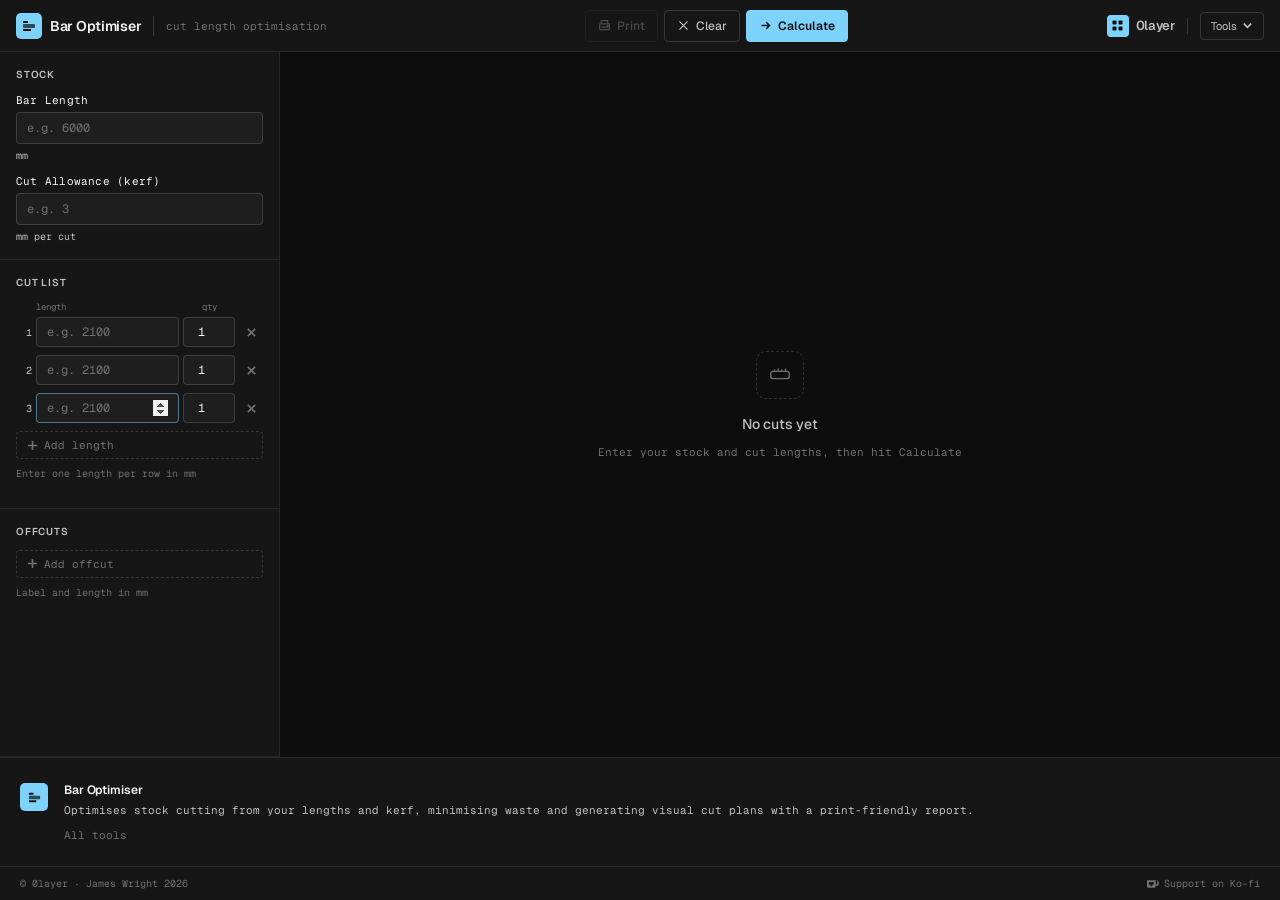
==== commit 6ea4c43d: "Update index.html" ====
--- a/bar-optimiser/index.html
+++ b/bar-optimiser/index.html
@@ -1,6 +1,8 @@
 <!DOCTYPE html>
 <html lang="en">
 <head>
+
+<script defer src="https://cloud.umami.is/script.js" data-website-id="d4f3964e-1da7-430e-b66f-72f91035ec30"></script>
 <meta charset="UTF-8">
 <meta name="viewport" content="width=device-width, initial-scale=1.0">
 <title>Bar Optimiser · 0layer</title>
@@ -874,7 +876,7 @@
     </div>
     <div class="ol-about-text">
       <div class="ol-about-name">Bar Optimiser</div>
-      <div class="ol-about-desc">Put in your stock length, kerf and the cuts you need. It works out how many bars you need and the best way to cut them to keep waste low. Shows you a visual cut plan for each bar.</div>
+      <div class="ol-about-desc">Optimises stock cutting from your lengths and kerf, minimising waste and generating visual cut plans with a print-friendly report.</div>
       <div class="ol-about-links">
         <a class="ol-about-link" href="/">All tools</a>
       </div>
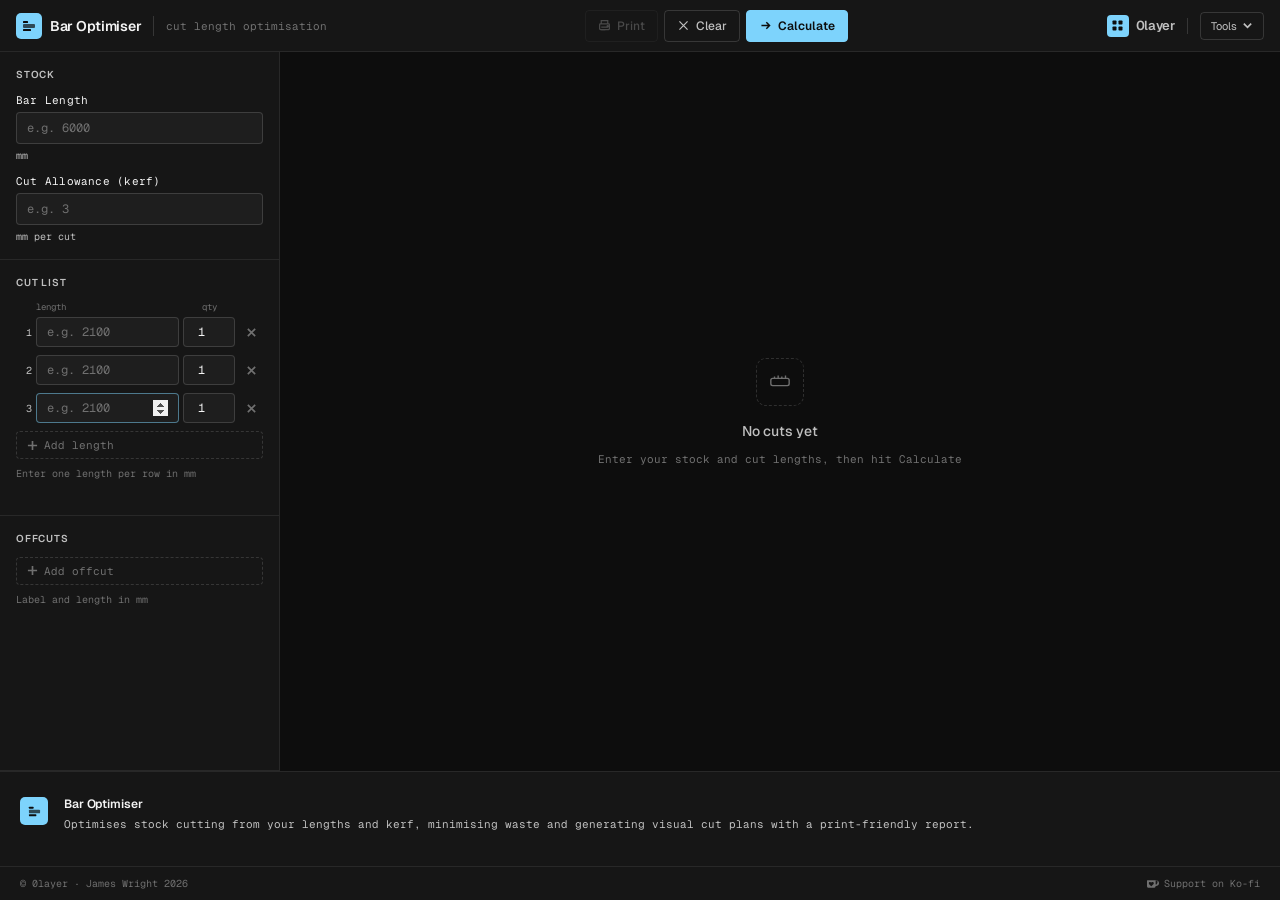
==== commit f3147493: "Update index.html" ====
--- a/bar-optimiser/index.html
+++ b/bar-optimiser/index.html
@@ -877,9 +877,6 @@
     <div class="ol-about-text">
       <div class="ol-about-name">Bar Optimiser</div>
       <div class="ol-about-desc">Optimises stock cutting from your lengths and kerf, minimising waste and generating visual cut plans with a print-friendly report.</div>
-      <div class="ol-about-links">
-        <a class="ol-about-link" href="/">All tools</a>
-      </div>
     </div>
   </div>
   <div class="ol-footer">
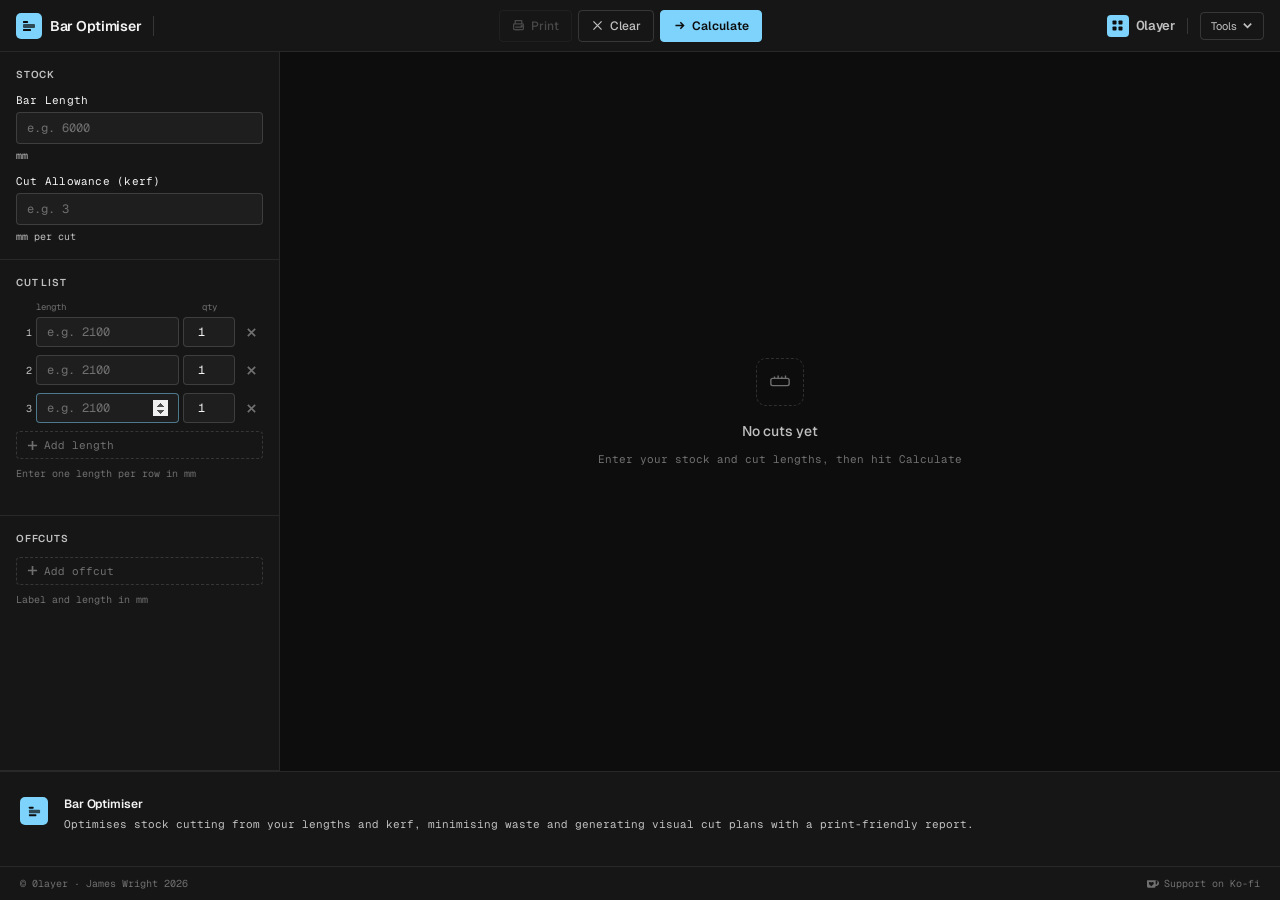
==== commit 429c47d7: "Update index.html" ====
--- a/bar-optimiser/index.html
+++ b/bar-optimiser/index.html
@@ -715,7 +715,6 @@
       Bar Optimiser
     </div>
     <div class="titlebar-divider"></div>
-    <span class="titlebar-meta">cut length optimisation</span>
     <div class="titlebar-actions">
       <button class="btn btn-ghost" id="btn-print" disabled>
         <svg viewBox="0 0 16 16" fill="none" stroke="currentColor" stroke-width="1.5"><path d="M4 6V2h8v4"/><rect x="2" y="6" width="12" height="7" rx="1"/><path d="M4 10h8M4 13h5"/><circle cx="12" cy="9" r="0.8" fill="currentColor"/></svg>
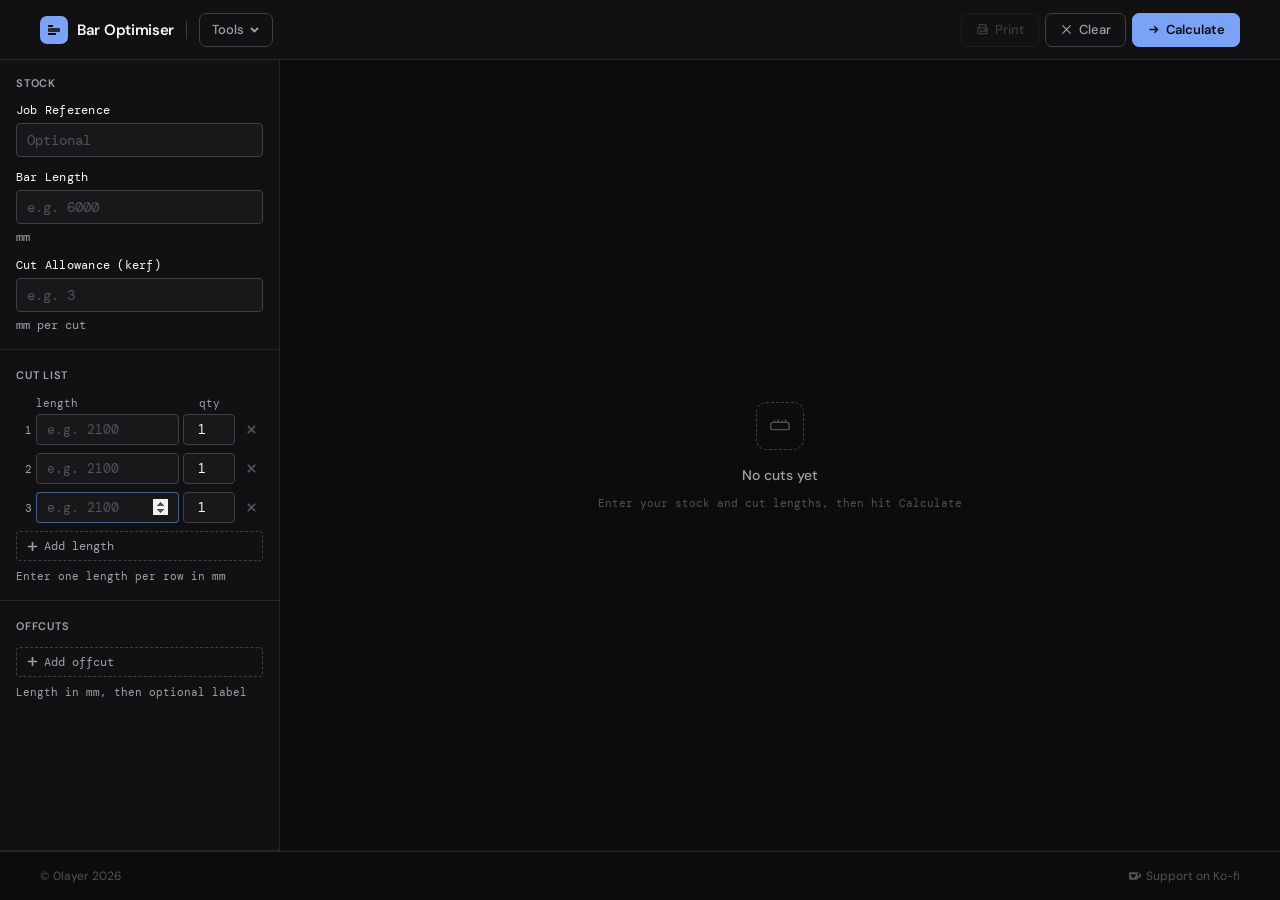
==== commit eae69db9: "Update index.html" ====
--- a/bar-optimiser/index.html
+++ b/bar-optimiser/index.html
@@ -1,988 +1,1513 @@
-<!DOCTYPE html>
+<!doctype html>
 <html lang="en">
-<head>
-
-<script defer src="https://cloud.umami.is/script.js" data-website-id="d4f3964e-1da7-430e-b66f-72f91035ec30"></script>
-<meta charset="UTF-8">
-<meta name="viewport" content="width=device-width, initial-scale=1.0">
-<title>Bar Optimiser · 0layer</title>
-<link rel="preconnect" href="https://fonts.googleapis.com">
-<link href="https://fonts.googleapis.com/css2?family=Geist+Mono:wght@300;400;500;600&family=Geist:wght@300;400;500;600&display=swap" rel="stylesheet">
-<style>
-*, *::before, *::after { margin: 0; padding: 0; box-sizing: border-box; }
-
-:root {
-  --bg:         #0d0d0d;
-  --surface:    #161616;
-  --surface2:   #1e1e1e;
-  --border:     rgba(255,255,255,0.08);
-  --border2:    rgba(255,255,255,0.14);
-  --accent:     #7dd3fc;
-  --accent2:    #38bdf8;
-  --text:       #f4f4f4;
-  --text2:      #c0c0c0;
-  --text3:      #707070;
-  --danger:     #f87171;
-  --radius:     6px;
-  --radius-sm:  4px;
-  --font-mono:  'Geist Mono', monospace;
-  --font-sans:  'Geist', sans-serif;
-}
-
-html, body {
-  height: 100%;
-  background: var(--bg);
-  color: var(--text);
-  font-family: var(--font-sans);
-  font-size: 13px;
-  -webkit-font-smoothing: antialiased;
-}
-
-.app { display: flex; flex-direction: column; min-height: 100vh; }
-
-/* ── Titlebar ── */
-.titlebar {
-  height: 52px;
-  display: flex;
-  align-items: center;
-  padding: 0 16px;
-  gap: 12px;
-  border-bottom: 1px solid var(--border);
-  background: var(--surface);
-  flex-shrink: 0;
-}
-
-.wordmark {
-  display: flex;
-  align-items: center;
-  gap: 8px;
-  font-family: var(--font-sans);
-  font-weight: 600;
-  font-size: 14px;
-  letter-spacing: -0.02em;
-  color: var(--text);
-  flex-shrink: 0;
-}
-
-.wordmark-icon {
-  width: 26px; height: 26px;
-  background: var(--accent);
-  border-radius: 5px;
-  display: flex; align-items: center; justify-content: center;
-  flex-shrink: 0;
-}
-.wordmark-icon svg { width: 14px; height: 14px; }
-
-.titlebar-divider { width: 1px; height: 20px; background: var(--border2); flex-shrink: 0; }
-
-.titlebar-meta {
-  font-family: var(--font-mono);
-  font-size: 11px;
-  color: var(--text3);
-}
-
-.titlebar-actions { margin-left: auto; display: flex; align-items: center; gap: 6px; }
-
-/* ── Buttons ── */
-.btn {
-  display: inline-flex; align-items: center; gap: 6px;
-  padding: 0 12px; height: 32px;
-  font-family: var(--font-sans); font-size: 12px; font-weight: 500;
-  border-radius: var(--radius-sm); cursor: pointer;
-  transition: all 0.15s ease; white-space: nowrap; outline: none;
-}
-.btn-ghost { background: transparent; border: 1px solid var(--border2); color: var(--text2); }
-.btn-ghost:hover { background: var(--surface2); color: var(--text); }
-.btn-primary { background: var(--accent); border: 1px solid var(--accent); color: #0d0d0d; font-weight: 600; }
-.btn-primary:hover { background: var(--accent2); border-color: var(--accent2); }
-.btn-outline { background: transparent; border: 1px solid var(--border2); color: var(--text2); }
-.btn-outline:hover { background: rgba(125,211,252,0.08); border-color: rgba(125,211,252,0.4); color: var(--accent); }
-.btn:disabled { opacity: 0.3; cursor: not-allowed; pointer-events: none; }
-.btn svg { width: 13px; height: 13px; flex-shrink: 0; }
-
-/* ── Workspace ── */
-.workspace { flex: 1; display: flex; overflow: hidden; }
-
-/* ── Sidebar / Inputs ── */
-.sidebar {
-  width: 280px; flex-shrink: 0;
-  background: var(--surface);
-  border-right: 1px solid var(--border);
-  display: flex; flex-direction: column;
-  overflow-y: auto;
-}
-
-.sidebar-section { padding: 16px; border-bottom: 1px solid var(--border); }
-
-.sidebar-title {
-  font-size: 10px; font-weight: 600;
-  letter-spacing: 0.08em; text-transform: uppercase;
-  color: var(--text2); margin-bottom: 12px;
-}
-
-.field { display: flex; flex-direction: column; gap: 5px; margin-bottom: 12px; }
-.field:last-child { margin-bottom: 0; }
-
-.field-label {
-  font-size: 11px; color: var(--text);
-  font-family: var(--font-mono); letter-spacing: 0.02em;
-}
-
-.field-input {
-  background: var(--surface2);
-  border: 1px solid var(--border2);
-  border-radius: var(--radius-sm);
-  color: var(--text);
-  font-family: var(--font-mono);
-  font-size: 12px;
-  padding: 7px 10px;
-  outline: none;
-  transition: border-color 0.15s;
-  width: 100%;
-}
-.field-input:focus { border-color: rgba(125,211,252,0.5); }
-.field-input::placeholder { color: var(--text3); }
-
-textarea.field-input {
-  resize: vertical; min-height: 80px;
-  line-height: 1.6;
-}
-
-.field-hint { font-size: 10px; color: var(--text2); font-family: var(--font-mono); }
-
-/* ── Stats strip ── */
-.stats-strip {
-  display: grid; grid-template-columns: 1fr 1fr 1fr;
-  gap: 1px; background: var(--border);
-  border-bottom: 1px solid var(--border);
-  flex-shrink: 0;
-}
-.stat-cell {
-  background: var(--surface);
-  padding: 10px 14px;
-}
-.stat-label { font-size: 10px; color: var(--text2); margin-bottom: 2px; font-family: var(--font-mono); }
-.stat-value { font-size: 18px; font-weight: 600; color: var(--text); font-family: var(--font-mono); font-variant-numeric: tabular-nums; }
-.stat-value.accent { color: var(--accent); }
-.stat-value.danger { color: var(--danger); }
-
-/* ── Main content ── */
-.content {
-  flex: 1; overflow-y: auto;
-  padding: 20px;
-  display: flex; flex-direction: column; gap: 12px;
-}
-
-/* ── Empty state ── */
-.empty-state {
-  flex: 1; display: flex; flex-direction: column;
-  align-items: center; justify-content: center;
-  gap: 12px; color: var(--text3);
-}
-.empty-icon {
-  width: 48px; height: 48px;
-  border: 1px dashed var(--border2); border-radius: 10px;
-  display: flex; align-items: center; justify-content: center;
-  margin-bottom: 4px;
-}
-.empty-icon svg { width: 22px; height: 22px; }
-.empty-title { font-size: 14px; font-weight: 500; color: var(--text2); }
-.empty-sub { font-size: 11px; font-family: var(--font-mono); }
-
-/* ── Bar row ── */
-.bar-card {
-  background: var(--surface);
-  border: 1px solid var(--border);
-  border-radius: var(--radius);
-  overflow: hidden;
-}
-
-.bar-header {
-  display: flex; align-items: center; gap: 10px;
-  padding: 10px 14px;
-  border-bottom: 1px solid var(--border);
-}
-
-.bar-index {
-  width: 22px; height: 22px; border-radius: 4px;
-  background: var(--surface2); border: 1px solid var(--border2);
-  display: flex; align-items: center; justify-content: center;
-  font-family: var(--font-mono); font-size: 10px; font-weight: 600;
-  color: var(--text3); flex-shrink: 0;
-}
-
-.bar-cuts-summary {
-  font-size: 11px; color: var(--text); font-family: var(--font-mono);
-}
-
-
-.bar-qty-badge {
-  font-family: var(--font-mono);
-  font-size: 11px;
-  font-weight: 600;
-  color: var(--accent);
-  background: rgba(125,211,252,0.12);
-  border: 1px solid rgba(125,211,252,0.25);
-  border-radius: 4px;
-  padding: 1px 7px;
-  flex-shrink: 0;
-}
-
-.bar-waste-badge {
-  margin-left: auto;
-  font-size: 10px; font-family: var(--font-mono);
-  padding: 2px 8px; border-radius: 10px;
-  flex-shrink: 0;
-}
-.waste-low  { background: rgba(125,211,252,0.1); color: var(--accent); border: 1px solid rgba(125,211,252,0.2); }
-.waste-med  { background: rgba(251,191,36,0.1);  color: #fbbf24;       border: 1px solid rgba(251,191,36,0.2); }
-.waste-high { background: rgba(248,113,113,0.1); color: var(--danger); border: 1px solid rgba(248,113,113,0.2); }
-
-/* ── Visual bar ── */
-.bar-visual { padding: 12px 14px 14px; }
-
-.bar-track {
-  height: 36px; border-radius: 4px;
-  background: var(--surface2);
-  border: 1px solid var(--border);
-  display: flex; overflow: hidden;
-  position: relative;
-}
-
-.bar-segment {
-  height: 100%;
-  display: flex; align-items: center; justify-content: center;
-  font-family: var(--font-mono); font-size: 10px; font-weight: 500;
-  overflow: hidden; transition: opacity 0.15s;
-  cursor: default; position: relative;
-  border-right: 1px solid rgba(0,0,0,0.3);
-  flex-shrink: 0;
-}
-.bar-segment:last-child { border-right: none; }
-.bar-segment span { white-space: nowrap; overflow: hidden; text-overflow: ellipsis; padding: 0 4px; }
-
-.seg-cut  { background: rgba(125,211,252,0.18); color: var(--accent); }
-.seg-kerf { background: rgba(255,255,255,0.04); color: var(--text3); width: 4px; min-width: 4px; }
-.seg-waste{ background: rgba(248,113,113,0.10); color: var(--danger); }
-
-.bar-legend {
-  display: flex; gap: 16px; margin-top: 8px;
-  font-size: 10px; font-family: var(--font-mono); color: var(--text2);
-  align-items: center;
-}
-.legend-dot { width: 8px; height: 8px; border-radius: 2px; flex-shrink: 0; }
-
-/* ── Scrollbar ── */
-::-webkit-scrollbar { width: 3px; height: 3px; }
-::-webkit-scrollbar-track { background: transparent; }
-::-webkit-scrollbar-thumb { background: var(--border2); border-radius: 2px; }
-
-/* ── Toast ── */
-.toast {
-  position: fixed; top: 16px; left: 50%; transform: translateX(-50%);
-  background: #1a0a0a; border: 1px solid rgba(248,113,113,0.3);
-  color: var(--danger); padding: 8px 16px; border-radius: var(--radius);
-  font-size: 12px; z-index: 50;
-  animation: toastIn 0.2s ease;
-}
-.toast-success { background: rgba(125,211,252,0.08); border-color: rgba(125,211,252,0.2); color: var(--accent); }
-@keyframes toastIn {
-  from { opacity:0; transform:translateX(-50%) translateY(-6px); }
-  to   { opacity:1; transform:translateX(-50%) translateY(0); }
-}
-
-/* ── Cut list rows ── */
-.cut-list { display: flex; flex-direction: column; gap: 4px; }
-
-.cut-row {
-  display: grid;
-  grid-template-columns: 16px 1fr 52px 24px;
-  gap: 4px;
-  align-items: center;
-  margin-bottom: 4px;
-}
-
-.cut-row-num {
-  font-family: var(--font-mono); font-size: 10px;
-  color: var(--text2); width: 16px; text-align: right; flex-shrink: 0;
-}
-
-.cut-row-input {
-  flex: 1;
-  background: var(--surface2);
-  border: 1px solid var(--border2);
-  border-radius: var(--radius-sm);
-  color: var(--text);
-  font-family: var(--font-mono);
-  font-size: 12px;
-  padding: 6px 10px;
-  outline: none;
-  transition: border-color 0.15s;
-  width: 100%;
-}
-.cut-row-input:focus { border-color: rgba(125,211,252,0.5); }
-.cut-row-input::placeholder { color: var(--text3); }
-
-
-.cut-row-qty {
-  width: 100%;
-  background: var(--surface2);
-  border: 1px solid var(--border2);
-  border-radius: var(--radius-sm);
-  color: var(--text);
-  font-family: var(--font-mono);
-  font-size: 12px;
-  padding: 6px 6px;
-  outline: none;
-  transition: border-color 0.15s;
-  text-align: center;
-}
-.cut-row-qty:focus { border-color: rgba(125,211,252,0.5); }
-
-.cut-row-del {
-  width: 24px; height: 24px; flex-shrink: 0;
-  background: transparent;
-  border: 1px solid transparent;
-  border-radius: var(--radius-sm);
-  color: var(--text3);
-  cursor: pointer;
-  display: flex; align-items: center; justify-content: center;
-  transition: all 0.1s;
-  padding: 0;
-}
-.cut-row-del:hover { border-color: rgba(248,113,113,0.3); color: var(--danger); background: rgba(248,113,113,0.08); }
-.cut-row-del svg { width: 11px; height: 11px; }
-
-.cut-add-btn {
-  display: flex; align-items: center; gap: 6px;
-  width: 100%; padding: 6px 10px; margin-top: 4px;
-  background: transparent;
-  border: 1px dashed var(--border2);
-  border-radius: var(--radius-sm);
-  color: var(--text3); font-size: 11px;
-  font-family: var(--font-mono);
-  cursor: pointer; transition: all 0.15s;
-}
-.cut-add-btn:hover { border-color: rgba(125,211,252,0.3); color: var(--accent); background: rgba(125,211,252,0.04); }
-.cut-add-btn svg { width: 11px; height: 11px; }
-
-/* ── Responsive ── */
-
-/* Tablet (≤900px): sidebar goes to top as a horizontal strip */
-@media (max-width: 900px) {
-  .app { height: auto; min-height: 100vh; overflow: auto; }
-
-  .workspace { flex-direction: column; overflow: visible; }
-
-  .sidebar {
-    width: 100%;
-    border-right: none;
-    border-bottom: 1px solid var(--border);
-    flex-direction: row;
-    flex-wrap: wrap;
-    overflow: visible;
-  }
-
-  .sidebar-section {
-    flex: 1;
-    min-width: 200px;
-    border-bottom: none;
-    border-right: 1px solid var(--border);
-  }
-  .sidebar-section:last-child { border-right: none; }
-
-  .content { overflow: visible; }
-
-  .stats-strip { flex-shrink: 0; }
-}
-
-/* Mobile (≤600px): full single-column */
-@media (max-width: 600px) {
-  .titlebar {
-    padding: 0 12px;
-    gap: 8px;
-    flex-wrap: wrap;
-    height: auto;
-    padding-top: 10px;
-    padding-bottom: 10px;
-  }
-
-  .titlebar-meta { display: none; }
-  .titlebar-divider { display: none; }
-
-  .titlebar-actions { margin-left: auto; gap: 4px; }
-
-  .btn { padding: 0 10px; height: 30px; font-size: 11px; }
-  .btn svg { width: 12px; height: 12px; }
-
-  .sidebar { flex-direction: column; }
-
-  .sidebar-section {
-    flex: unset;
-    width: 100%;
-    min-width: unset;
-    border-right: none;
-    border-bottom: 1px solid var(--border);
-  }
-
-  .stat-value { font-size: 15px; }
-
-  .bar-track { height: 30px; }
-
-  .bar-header { flex-wrap: wrap; gap: 6px; }
-
-  .bar-cuts-summary {
-    width: 100%;
-    order: 3;
-    font-size: 10px;
-  }
-
-  .content { padding: 12px; gap: 10px; }
-
-  .stats-strip { grid-template-columns: 1fr 1fr 1fr; }
-
-  .stat-cell { padding: 8px 10px; }
-}
-
-/* Very small (≤380px) */
-@media (max-width: 380px) {
-  .stats-strip { grid-template-columns: 1fr 1fr; }
-  .stat-cell:last-child { grid-column: span 2; }
-}
-
-/* ── 0layer nav ── */
-.ol-nav {
-  display: flex;
-  align-items: center;
-  gap: 12px;
-  margin-left: auto;
-  position: relative;
-}
-
-.ol-wordmark {
-  display: flex;
-  align-items: center;
-  gap: 7px;
-  font-family: var(--font-sans);
-  font-weight: 600;
-  font-size: 13px;
-  letter-spacing: -0.02em;
-  color: var(--text2);
-  text-decoration: none;
-  flex-shrink: 0;
-  transition: color 0.15s;
-}
-.ol-wordmark:hover { color: var(--text); }
-.ol-wordmark-icon {
-  width: 22px; height: 22px;
-  background: var(--accent);
-  border-radius: 4px;
-  display: flex; align-items: center; justify-content: center;
-  flex-shrink: 0;
-}
-.ol-wordmark-icon svg { width: 11px; height: 11px; }
-
-.ol-nav-divider { width: 1px; height: 16px; background: var(--border2); flex-shrink: 0; }
-
-.ol-tools-btn {
-  display: flex; align-items: center; gap: 5px;
-  padding: 0 10px; height: 28px;
-  background: transparent;
-  border: 1px solid var(--border2);
-  border-radius: 4px;
-  color: var(--text2);
-  font-family: var(--font-sans);
-  font-size: 11px;
-  cursor: pointer;
-  transition: all 0.15s;
-  position: relative;
-}
-.ol-tools-btn:hover { border-color: rgba(125,211,252,0.3); color: var(--text); }
-.ol-tools-btn svg { width: 11px; height: 11px; transition: transform 0.15s; }
-.ol-tools-btn.open svg { transform: rotate(180deg); }
-
-.ol-dropdown {
-  position: absolute;
-  top: calc(100% + 6px);
-  right: 0;
-  background: var(--surface);
-  border: 1px solid var(--border2);
-  border-radius: 6px;
-  min-width: 180px;
-  padding: 4px;
-  z-index: 100;
-  box-shadow: 0 8px 32px rgba(0,0,0,0.5);
-  display: none;
-}
-.ol-dropdown.open { display: block; }
-
-.ol-dropdown-label {
-  font-size: 9px;
-  font-family: var(--font-mono);
-  letter-spacing: 0.1em;
-  text-transform: uppercase;
-  color: var(--text3);
-  padding: 6px 10px 4px;
-}
-
-.ol-dropdown-item {
-  display: flex; align-items: center; gap: 8px;
-  padding: 7px 10px;
-  border-radius: 4px;
-  text-decoration: none;
-  color: var(--text2);
-  font-size: 12px;
-  transition: all 0.1s;
-}
-.ol-dropdown-item:hover { background: var(--surface2); color: var(--text); }
-.ol-dropdown-item svg { width: 13px; height: 13px; color: var(--text3); flex-shrink: 0; }
-.ol-dropdown-item:hover svg { color: var(--accent); }
-.ol-dropdown-item.active { color: var(--accent); }
-.ol-dropdown-item.active svg { color: var(--accent); }
-
-.ol-dropdown-sep { height: 1px; background: var(--border); margin: 4px 0; }
-
-.ol-dropdown-home {
-  display: flex; align-items: center; gap: 8px;
-  padding: 7px 10px;
-  border-radius: 4px;
-  text-decoration: none;
-  color: var(--text3);
-  font-size: 11px;
-  font-family: var(--font-mono);
-  transition: all 0.1s;
-}
-.ol-dropdown-home:hover { background: var(--surface2); color: var(--text2); }
-.ol-dropdown-home svg { width: 11px; height: 11px; flex-shrink: 0; }
-
-/* ── About / Footer ── */
-.ol-about {
-  background: var(--surface);
-  border-top: 1px solid var(--border);
-  padding: 24px 20px;
-  display: flex;
-  align-items: flex-start;
-  gap: 16px;
-  flex-shrink: 0;
-}
-.ol-about-icon {
-  width: 28px; height: 28px;
-  background: var(--accent);
-  border-radius: 5px;
-  display: flex; align-items: center; justify-content: center;
-  flex-shrink: 0;
-  margin-top: 1px;
-}
-.ol-about-icon svg { width: 13px; height: 13px; }
-.ol-about-text { flex: 1; }
-.ol-about-name {
-  font-size: 12px; font-weight: 600;
-  color: var(--text); margin-bottom: 4px;
-  letter-spacing: -0.01em;
-}
-.ol-about-desc {
-  font-size: 11px; color: var(--text2);
-  line-height: 1.6; margin-bottom: 8px;
-  font-family: var(--font-mono);
-}
-.ol-about-links { display: flex; gap: 12px; align-items: center; }
-.ol-about-link {
-  font-size: 11px; color: var(--text3);
-  text-decoration: none; font-family: var(--font-mono);
-  transition: color 0.15s;
-}
-.ol-about-link:hover { color: var(--accent); }
-
-.ol-footer {
-  background: var(--surface);
-  border-top: 1px solid var(--border);
-  padding: 10px 20px;
-  display: flex;
-  align-items: center;
-  justify-content: space-between;
-  flex-shrink: 0;
-  flex-wrap: wrap;
-  gap: 6px;
-}
-.ol-footer-copy {
-  font-size: 10px; color: var(--text3);
-  font-family: var(--font-mono);
-}
-.ol-footer-brand {
-  font-size: 10px; color: var(--text3);
-  font-family: var(--font-mono);
-}
-.ol-footer-brand span { color: var(--accent); }
-
-
-    .kofi-link {
-      font-size: 10px;
-      font-family: var(--font-mono);
-      color: var(--text3);
-      text-decoration: none;
-      transition: color 0.15s;
-      display: inline-flex;
-      align-items: center;
-      gap: 5px;
-    }
-    .kofi-link:hover { color: var(--accent); }
-    .kofi-link svg { width: 12px; height: 12px; }
-
-/* ── Offcut rows ── */
-.offcut-row {
-  display: grid;
-  grid-template-columns: 1fr 64px 24px;
-  gap: 4px;
-  margin-bottom: 4px;
-  width: 100%;
-}
-.offcut-row-label {
-  min-width: 0;
-  background: var(--surface2);
-  border: 1px solid var(--border2);
-  border-radius: var(--radius-sm);
-  color: var(--text);
-  font-family: var(--font-sans);
-  font-size: 12px;
-  padding: 6px 8px;
-  outline: none;
-  transition: border-color 0.15s;
-  width: 100%;
-}
-.offcut-row-label:focus { border-color: rgba(125,211,252,0.5); }
-.offcut-row-label::placeholder { color: var(--text3); font-size: 11px; }
-.offcut-row-length {
-  min-width: 0; width: 100%;
-  background: var(--surface2);
-  border: 1px solid var(--border2);
-  border-radius: var(--radius-sm);
-  color: var(--text);
-  font-family: var(--font-mono);
-  font-size: 12px;
-  padding: 6px 6px;
-  outline: none;
-  transition: border-color 0.15s;
-}
-.offcut-row-length:focus { border-color: rgba(125,211,252,0.5); }
-.offcut-row-length::placeholder { color: var(--text3); }
-.offcut-row-del {
-  width: 24px; height: 24px; flex-shrink: 0;
-  background: transparent; border: 1px solid transparent;
-  border-radius: var(--radius-sm); color: var(--text3);
-  cursor: pointer; display: flex; align-items: center; justify-content: center;
-  transition: all 0.1s; padding: 0;
-}
-.offcut-row-del:hover { border-color: rgba(248,113,113,0.3); color: var(--danger); background: rgba(248,113,113,0.08); }
-.offcut-row-del svg { width: 11px; height: 11px; }
-
-/* ── Section divider in results ── */
-.results-section-label {
-  display: flex; align-items: center; gap: 10px;
-  font-size: 10px; font-weight: 600;
-  letter-spacing: 0.08em; text-transform: uppercase;
-  color: var(--text3); font-family: var(--font-mono);
-  margin-top: 4px;
-}
-.results-section-label::after {
-  content: ''; flex: 1; height: 1px;
-  background: var(--border2);
-}
-.results-section-label.offcut-label { color: var(--accent); }
-.results-section-label.newbar-label { color: var(--text3); }
-
-/* ── Offcut bar card tint ── */
-.bar-card-offcut { border-color: rgba(125,211,252,0.2); }
-.bar-card-offcut .bar-index {
-  background: rgba(125,211,252,0.1);
-  border-color: rgba(125,211,252,0.3);
-  color: var(--accent);
-}
-</style>
-</head>
-<body>
-<div class="app">
-
-  <!-- Titlebar -->
-  <header class="titlebar">
-    <div class="wordmark">
-      <div class="wordmark-icon">
-        <svg viewBox="0 0 14 14" fill="none" xmlns="http://www.w3.org/2000/svg">
-          <rect x="1" y="5" width="12" height="4" rx="1" fill="#0d0d0d" opacity="0.7"/>
-          <rect x="1" y="2" width="5" height="2" rx="0.5" fill="#0d0d0d"/>
-          <rect x="1" y="10" width="8" height="2" rx="0.5" fill="#0d0d0d"/>
-        </svg>
-      </div>
-      Bar Optimiser
-    </div>
-    <div class="titlebar-divider"></div>
-    <div class="titlebar-actions">
-      <button class="btn btn-ghost" id="btn-print" disabled>
-        <svg viewBox="0 0 16 16" fill="none" stroke="currentColor" stroke-width="1.5"><path d="M4 6V2h8v4"/><rect x="2" y="6" width="12" height="7" rx="1"/><path d="M4 10h8M4 13h5"/><circle cx="12" cy="9" r="0.8" fill="currentColor"/></svg>
-        Print
-      </button>
-      <button class="btn btn-ghost" id="btn-clear">
-        <svg viewBox="0 0 16 16" fill="none" stroke="currentColor" stroke-width="1.5"><path d="M3 3l10 10M13 3L3 13"/></svg>
-        Clear
-      </button>
-      <button class="btn btn-primary" id="btn-calculate">
-        <svg viewBox="0 0 16 16" fill="none" stroke="currentColor" stroke-width="1.8"><path d="M3 8h10M9 4l4 4-4 4"/></svg>
-        Calculate
-      </button>
-    </div>
-
-    <div class="ol-nav">
-      <a class="ol-wordmark" href="/">
-        <div class="ol-wordmark-icon">
-          <svg viewBox="0 0 11 11" fill="none">
-            <rect x="0.5" y="0.5" width="4" height="4" rx="0.8" fill="#0d0d0d"/>
-            <rect x="6.5" y="0.5" width="4" height="4" rx="0.8" fill="#0d0d0d"/>
-            <rect x="0.5" y="6.5" width="4" height="4" rx="0.8" fill="#0d0d0d"/>
-            <rect x="6.5" y="6.5" width="4" height="4" rx="0.8" fill="#0d0d0d"/>
-          </svg>
-        </div>
-        0layer
-      </a>
-      <div class="ol-nav-divider"></div>
-      <div style="position:relative">
-        <button class="ol-tools-btn" id="ol-tools-btn">
-          Tools
-          <svg viewBox="0 0 12 12" fill="none" stroke="currentColor" stroke-width="1.8"><path d="M2 4l4 4 4-4"/></svg>
-        </button>
-        <div class="ol-dropdown" id="ol-dropdown">
-          <div class="ol-dropdown-label">Tools</div>
-          <a class="ol-dropdown-item " href="/dxf-studio/">
-            <svg viewBox="0 0 16 16" fill="none" stroke="currentColor" stroke-width="1.5"><path d="M10 2H4a1 1 0 00-1 1v10a1 1 0 001 1h8a1 1 0 001-1V5z"/><path d="M10 2v3h3"/></svg>
-            DXF Studio
-          </a>
-          <a class="ol-dropdown-item active" href="/bar-optimiser/">
-            <svg viewBox="0 0 16 16" fill="none" stroke="currentColor" stroke-width="1.5"><rect x="1" y="6" width="14" height="4" rx="1"/><path d="M4 6V4M7 6V3M10 6V4M13 6V3"/></svg>
-            Bar Optimiser
-          </a>
-          <div class="ol-dropdown-sep"></div>
-          <a class="ol-dropdown-home" href="/">
-            <svg viewBox="0 0 12 12" fill="none" stroke="currentColor" stroke-width="1.5"><path d="M1 6L6 1l5 5"/><path d="M3 5.5V10a.5.5 0 00.5.5h2V8h1v2.5h2A.5.5 0 009 10V5.5"/></svg>
-            Back to 0layer
-          </a>
-        </div>
-      </div>
-    </div>
-
-  </header>
-
-  <div class="workspace">
-
-    <!-- Sidebar -->
-    <aside class="sidebar">
-      <div class="sidebar-section">
-        <div class="sidebar-title">Stock</div>
-        <div class="field">
-          <label class="field-label" for="barLength">Bar Length</label>
-          <input class="field-input" type="number" id="barLength" placeholder="e.g. 6000" />
-          <span class="field-hint">mm</span>
-        </div>
-        <div class="field">
-          <label class="field-label" for="cutAllowance">Cut Allowance (kerf)</label>
-          <input class="field-input" type="number" id="cutAllowance" placeholder="e.g. 3" />
-          <span class="field-hint">mm per cut</span>
-        </div>
-      </div>
-
-      <div class="sidebar-section" style="flex:1;overflow-y:auto;">
-        <div class="sidebar-title" style="display:flex;align-items:center;justify-content:space-between;">
-          Cut List
-          <span id="cut-count-badge" class="layers-count" style="opacity:0">0</span>
-        </div>
-        <div style="display:grid;grid-template-columns:16px 1fr 52px 24px;gap:4px;margin-bottom:4px;">
-          <span></span>
-          <span style="font-size:9px;color:var(--text3);font-family:var(--font-mono);">length</span>
-          <span style="font-size:9px;color:var(--text3);font-family:var(--font-mono);text-align:center;">qty</span>
-          <span></span>
-        </div>
-        <div class="cut-list" id="cut-list"></div>
-        <button class="cut-add-btn" id="btn-add-cut">
-          <svg viewBox="0 0 12 12" fill="none" stroke="currentColor" stroke-width="1.8"><path d="M6 1v10M1 6h10"/></svg>
-          Add length
-        </button>
-        <div style="margin-top:8px;font-size:10px;color:var(--text3);font-family:var(--font-mono);">
-          Enter one length per row in mm
-        </div>
-      </div>
-
-      <div class="sidebar-section" style="flex:1;overflow-y:auto;">
-        <div class="sidebar-title" style="display:flex;align-items:center;justify-content:space-between;">
-          Offcuts
-          <span id="offcut-count-badge" class="layers-count" style="opacity:0">0</span>
-        </div>
-        <div id="offcut-list"></div>
-        <button class="cut-add-btn" id="btn-add-offcut">
-          <svg viewBox="0 0 12 12" fill="none" stroke="currentColor" stroke-width="1.8"><path d="M6 1v10M1 6h10"/></svg>
-          Add offcut
-        </button>
-        <div style="margin-top:8px;font-size:10px;color:var(--text3);font-family:var(--font-mono);">
-          Label and length in mm
-        </div>
-      </div>
-
-    </aside>
-
-    <!-- Main panel -->
-    <div style="flex:1;display:flex;flex-direction:column;overflow:hidden;">
-
-      <!-- Stats strip -->
-      <div class="stats-strip" id="stats-strip" style="display:none;grid-template-columns:1fr 1fr 1fr 1fr;">
-        <div class="stat-cell">
-          <div class="stat-label">New Bars Needed</div>
-          <div class="stat-value accent" id="stat-bars">—</div>
-        </div>
-        <div class="stat-cell">
-          <div class="stat-label">Offcuts Used</div>
-          <div class="stat-value" id="stat-offcuts-used">—</div>
-        </div>
-        <div class="stat-cell">
-          <div class="stat-label">Total Cuts</div>
-          <div class="stat-value" id="stat-cuts">—</div>
-        </div>
-        <div class="stat-cell">
-          <div class="stat-label">Avg Waste</div>
-          <div class="stat-value" id="stat-waste">—</div>
-        </div>
-      </div>
-
-      <!-- Content area -->
-      <div class="content" id="content">
-        <div class="empty-state" id="empty-state">
-          <div class="empty-icon">
-            <svg viewBox="0 0 24 24" fill="none" stroke="currentColor" stroke-width="1.5">
-              <rect x="2" y="8" width="20" height="8" rx="2"/>
-              <path d="M6 8V6M10 8V5M14 8V6M18 8V5"/>
-            </svg>
-          </div>
-          <div class="empty-title">No cuts yet</div>
-          <div class="empty-sub">Enter your stock and cut lengths, then hit Calculate</div>
-        </div>
-      </div>
-
-    </div>
-  </div>
-
-  <div class="ol-about">
-    <div class="ol-about-icon">
-      <svg viewBox="0 0 14 14" fill="none" xmlns="http://www.w3.org/2000/svg">
-        <rect x="1" y="5" width="12" height="4" rx="1" fill="#0d0d0d" opacity="0.7"/>
-        <rect x="1" y="2" width="5" height="2" rx="0.5" fill="#0d0d0d"/>
-        <rect x="1" y="10" width="8" height="2" rx="0.5" fill="#0d0d0d"/>
-      </svg>
-    </div>
-    <div class="ol-about-text">
-      <div class="ol-about-name">Bar Optimiser</div>
-      <div class="ol-about-desc">Optimises stock cutting from your lengths and kerf, minimising waste and generating visual cut plans with a print-friendly report.</div>
-    </div>
-  </div>
-  <div class="ol-footer">
-    <span class="ol-footer-copy">© 0layer · James Wright 2026</span>
-    <a class="kofi-link" href="https://ko-fi.com/0layer" target="_blank" rel="noopener">
-      <svg viewBox="0 0 24 24" fill="currentColor"><path d="M23.881 8.948c-.773-4.085-4.859-4.593-4.859-4.593H.723c-.604 0-.679.798-.679.798s-.082 7.324-.022 11.822c.164 2.424 2.586 2.672 2.586 2.672s8.267-.023 11.966-.049c2.438-.426 2.683-2.566 2.658-3.734 4.352.24 7.422-2.831 6.649-6.916zm-11.062 3.511c-1.246 1.453-4.011 3.976-4.011 3.976s-.121.119-.31.023c-.076-.057-.108-.09-.108-.09-.443-.441-3.368-3.049-4.034-3.954-.709-.965-1.041-2.7-.091-3.71.951-1.01 3.005-1.086 4.363.407 0 0 1.565-1.782 3.468-.963 1.904.82 1.832 3.011.723 4.311zm6.173.478c-.928.116-1.682-.145-1.682-.145V5.008h1.77s1.971.204 1.971 2.486c0 2.283-1.371 5.023-2.059 5.443z"/></svg>
-      Support on Ko-fi
-    </a>
-  </div>
-
-</div>
-
-<script>
-// ── Optimiser ────────────────────────────────────────────────────
-// Fills a single bar of given length with cuts from the remaining pool.
-// Returns { cuts, waste } or null if nothing fits.
-function fillBar(barLength, cutPool, allowance) {
-  let remaining = barLength;
-  const cuts = [];
-  for (let i = 0; i < cutPool.length; i++) {
-    if (cutPool[i] + allowance <= remaining) {
-      cuts.push(cutPool[i]);
-      remaining -= cutPool[i] + allowance;
-      cutPool.splice(i, 1);
-      i--;
-    }
-  }
-  if (cuts.length === 0) return null;
-  const waste = barLength - cuts.reduce((s, c) => s + c + allowance, 0);
-  return { cuts, waste };
-}
-
-// Main optimiser: tries offcuts first, then new stock
-function optimiseWithOffcuts(stockLength, cutSizes, allowance, offcuts) {
-  // Work on copies
-  const pool = [...cutSizes].sort((a, b) => b - a);
-  const offcutResults = [];   // bars filled from offcuts
-  const newBarResults = [];   // bars filled from new stock
-
-  // Try to fill each offcut
-  const sortedOffcuts = [...offcuts].sort((a, b) => b.length - a.length);
-  for (const oc of sortedOffcuts) {
-    if (pool.length === 0) break;
-    const result = fillBar(oc.length, pool, allowance);
-    if (result) {
-      offcutResults.push({ ...result, label: oc.label, barLength: oc.length, isOffcut: true });
-    }
-  }
-
-  // Fill remaining with new stock
-  while (pool.length > 0) {
-    const result = fillBar(stockLength, pool, allowance);
-    if (!result) break;
-    newBarResults.push({ ...result, barLength: stockLength, isOffcut: false });
-  }
-
-  return { offcutResults, newBarResults, unplacedCuts: pool };
-}
-
-// ── Colour palette for cut segments ─────────────────────────────
-const SEG_COLOURS = [
-  'rgba(125,211,252,0.28)', 'rgba(125,211,252,0.28)', 'rgba(196,181,253,0.28)',
-  'rgba(253,186,116,0.28)', 'rgba(249,168,212,0.28)', 'rgba(134,239,172,0.28)',
-  'rgba(147,197,253,0.28)', 'rgba(251,207,232,0.28)',
-];
-const SEG_TEXT_COLOURS = [
-  '#6ee7b7','#7dd3fc','#c4b5fd','#fba078','#f9a8d4','#86efac','#93c5fd','#fbcfe8',
-];
-
-// ── Rendering ────────────────────────────────────────────────────
-// Group identical cut plans — same sorted cuts & waste = same bar
-function deduplicateBars(bars) {
-  const groups = [];
-  bars.forEach(bar => {
-    const key = [...bar.cuts].sort((a,b)=>a-b).join(',') + '|' + Math.round(bar.waste);
-    const existing = groups.find(g => g.key === key && g.bar.isOffcut === bar.isOffcut);
-    if (existing) {
-      existing.qty++;
-    } else {
-      groups.push({ key, bar, qty: 1 });
-    }
-  });
-  return groups;
-}
-
-function makeBarCard(bar, idx, trackId, qty) {
-  const barLength  = bar.barLength;
-  const waste      = bar.waste;
-  const wasteFrac  = waste / barLength;
-  const wasteClass = wasteFrac < 0.05 ? 'waste-low' : wasteFrac < 0.15 ? 'waste-med' : 'waste-high';
-  const isOffcut   = bar.isOffcut;
-  const qtyBadge   = qty > 1
-    ? `<div class="bar-qty-badge">×${qty}</div>`
-    : '';
-
-  const card = document.createElement('div');
-  card.className = 'bar-card' + (isOffcut ? ' bar-card-offcut' : '');
-
-  const labelHtml = isOffcut
-    ? `<div class="bar-index" title="${bar.label}">${(bar.label||'').substring(0,3)||'OC'}</div>`
-    : `<div class="bar-index">${idx}</div>`;
-
-  const nameHtml = isOffcut
-    ? `<div class="bar-cuts-summary">${bar.label} (${bar.barLength}mm) &nbsp;·&nbsp; ${bar.cuts.map(c => c + 'mm').join(', ')}</div>`
-    : `<div class="bar-cuts-summary">${bar.cuts.length} cut${bar.cuts.length !== 1 ? 's' : ''} &nbsp;·&nbsp; ${bar.cuts.map(c => c + 'mm').join(', ')}</div>`;
-
-  card.innerHTML = `
+    <head>
+        <script
+            defer
+            src="https://cloud.umami.is/script.js"
+            data-website-id="d4f3964e-1da7-430e-b66f-72f91035ec30"
+        ></script>
+        <meta charset="UTF-8" />
+        <meta name="viewport" content="width=device-width, initial-scale=1.0" />
+        <title>Bar Optimiser · 0layer</title>
+        <link rel="preconnect" href="https://fonts.googleapis.com" />
+        <link
+            href="https://fonts.googleapis.com/css2?family=DM+Sans:ital,opsz,wght@0,9..40,300;0,9..40,400;0,9..40,500;0,9..40,600;1,9..40,300&family=DM+Mono:wght@300;400;500&display=swap"
+            rel="stylesheet"
+        />
+        <style>
+            *,
+            *::before,
+            *::after {
+                margin: 0;
+                padding: 0;
+                box-sizing: border-box;
+            }
+
+            :root {
+                --bg:        #0c0c0d;
+                --surface:   #111113;
+                --surface2:  #18181b;
+                --border:    #27272a;
+                --border2:   #3f3f46;
+                --accent:    #7aa3f5;
+                --accent2:   #5b8ef0;
+                --text:      #fafafa;
+                --text2:     #a1a1aa;
+                --text3:     #52525b;
+                --danger:    #f87171;
+                --radius:    6px;
+                --radius-sm: 4px;
+                --font-mono: "DM Mono", monospace;
+                --font-sans: "DM Sans", system-ui, -apple-system, sans-serif;
+            }
+
+            html,
+            body {
+                height: 100%;
+                background: var(--bg);
+                color: var(--text);
+                font-family: var(--font-sans);
+                font-size: 13px;
+                -webkit-font-smoothing: antialiased;
+            }
+
+            .app {
+                display: flex;
+                flex-direction: column;
+                min-height: 100vh;
+            }
+
+            /* ── Titlebar ── */
+            .titlebar {
+                height: 60px;
+                display: flex;
+                align-items: center;
+                padding: 0 40px;
+                gap: 8px;
+                border-bottom: 1px solid var(--border);
+                background: var(--surface);
+                flex-shrink: 0;
+            }
+
+            .wordmark {
+                display: flex;
+                align-items: center;
+                gap: 9px;
+                font-family: var(--font-sans);
+                font-weight: 600;
+                font-size: 15px;
+                letter-spacing: -0.02em;
+                color: var(--text);
+                flex-shrink: 0;
+            }
+
+            .wordmark-icon {
+                width: 28px;
+                height: 28px;
+                background: var(--accent);
+                border-radius: 7px;
+                display: flex;
+                align-items: center;
+                justify-content: center;
+                flex-shrink: 0;
+            }
+            .wordmark-icon svg {
+                width: 14px;
+                height: 14px;
+            }
+
+            .titlebar-divider {
+                width: 1px;
+                height: 18px;
+                background: var(--border2);
+                flex-shrink: 0;
+                margin: 0 4px;
+            }
+
+            .titlebar-meta {
+                font-family: var(--font-mono);
+                font-size: 11px;
+                color: var(--text3);
+            }
+
+            .titlebar-actions {
+                margin-left: auto;
+                display: flex;
+                align-items: center;
+                gap: 6px;
+            }
+
+            /* ── Buttons ── */
+            .btn {
+                display: inline-flex;
+                align-items: center;
+                gap: 6px;
+                padding: 0 14px;
+                height: 34px;
+                font-family: var(--font-sans);
+                font-size: 13px;
+                font-weight: 500;
+                border-radius: 7px;
+                cursor: pointer;
+                transition: all 0.15s ease;
+                white-space: nowrap;
+                outline: none;
+            }
+            .btn-ghost {
+                background: transparent;
+                border: 1px solid var(--border2);
+                color: var(--text2);
+            }
+            .btn-ghost:hover {
+                background: var(--surface2);
+                color: var(--text);
+            }
+            .btn-primary {
+                background: var(--accent);
+                border: 1px solid var(--accent);
+                color: #0c0c0d;
+                font-weight: 600;
+            }
+            .btn-primary:hover {
+                background: var(--accent2);
+                border-color: var(--accent2);
+            }
+            .btn-outline {
+                background: transparent;
+                border: 1px solid var(--border2);
+                color: var(--text2);
+            }
+            .btn-outline:hover {
+                background: rgba(122, 163, 245, 0.08);
+                border-color: rgba(122, 163, 245, 0.4);
+                color: var(--accent);
+            }
+            .btn:disabled {
+                opacity: 0.3;
+                cursor: not-allowed;
+                pointer-events: none;
+            }
+            .btn svg {
+                width: 13px;
+                height: 13px;
+                flex-shrink: 0;
+            }
+
+            /* ── Workspace ── */
+            .workspace {
+                flex: 1;
+                display: flex;
+                overflow: hidden;
+            }
+
+            /* ── Sidebar / Inputs ── */
+            .sidebar {
+                width: 280px;
+                flex-shrink: 0;
+                background: var(--surface);
+                border-right: 1px solid var(--border);
+                display: flex;
+                flex-direction: column;
+                overflow-y: auto;
+            }
+
+            .sidebar-section {
+                padding: 16px;
+                border-bottom: 1px solid var(--border);
+            }
+
+            .sidebar-title {
+                font-size: 11px;
+                font-weight: 600;
+                letter-spacing: 0.07em;
+                text-transform: uppercase;
+                color: var(--text2);
+                margin-bottom: 12px;
+            }
+
+            .field {
+                display: flex;
+                flex-direction: column;
+                gap: 5px;
+                margin-bottom: 12px;
+            }
+            .field:last-child {
+                margin-bottom: 0;
+            }
+
+            .field-label {
+                font-size: 12px;
+                color: var(--text);
+                font-family: var(--font-mono);
+                letter-spacing: 0.02em;
+            }
+
+            .field-input {
+                background: var(--surface2);
+                border: 1px solid var(--border2);
+                border-radius: var(--radius-sm);
+                color: var(--text);
+                font-family: var(--font-mono);
+                font-size: 14px;
+                padding: 7px 10px;
+                outline: none;
+                transition: border-color 0.15s;
+                width: 100%;
+            }
+            .field-input:focus {
+                border-color: rgba(122, 163, 245, 0.5);
+            }
+            .field-input::placeholder {
+                color: var(--text3);
+            }
+
+            textarea.field-input {
+                resize: vertical;
+                min-height: 80px;
+                line-height: 1.6;
+            }
+
+            .field-hint {
+                font-size: 12px;
+                color: var(--text2);
+                font-family: var(--font-mono);
+            }
+
+            /* ── Stats strip ── */
+            .stats-strip {
+                display: grid;
+                grid-template-columns: 1fr 1fr 1fr;
+                gap: 1px;
+                background: var(--border);
+                border-bottom: 1px solid var(--border);
+                flex-shrink: 0;
+            }
+            .stat-cell {
+                background: var(--surface);
+                padding: 10px 14px;
+            }
+            .stat-label {
+                font-size: 11px;
+                color: var(--text2);
+                margin-bottom: 2px;
+                font-family: var(--font-mono);
+            }
+            .stat-value {
+                font-size: 18px;
+                font-weight: 600;
+                color: var(--text);
+                font-family: var(--font-mono);
+                font-variant-numeric: tabular-nums;
+            }
+            .stat-value.accent {
+                color: var(--accent);
+            }
+            .stat-value.danger {
+                color: var(--danger);
+            }
+
+            /* ── Main content ── */
+            .content {
+                flex: 1;
+                overflow-y: auto;
+                padding: 20px;
+                display: flex;
+                flex-direction: column;
+                gap: 12px;
+            }
+
+            /* ── Empty state ── */
+            .empty-state {
+                flex: 1;
+                display: flex;
+                flex-direction: column;
+                align-items: center;
+                justify-content: center;
+                gap: 12px;
+                color: var(--text3);
+            }
+            .empty-icon {
+                width: 48px;
+                height: 48px;
+                border: 1px dashed var(--border2);
+                border-radius: 10px;
+                display: flex;
+                align-items: center;
+                justify-content: center;
+                margin-bottom: 4px;
+            }
+            .empty-icon svg {
+                width: 22px;
+                height: 22px;
+            }
+            .empty-title {
+                font-size: 14px;
+                font-weight: 500;
+                color: var(--text2);
+            }
+            .empty-sub {
+                font-size: 11px;
+                font-family: var(--font-mono);
+            }
+
+            /* ── Bar row ── */
+            .bar-card {
+                background: var(--surface);
+                border: 1px solid var(--border);
+                border-radius: var(--radius);
+                overflow: hidden;
+            }
+
+            .bar-header {
+                display: flex;
+                align-items: center;
+                gap: 10px;
+                padding: 10px 14px;
+                border-bottom: 1px solid var(--border);
+            }
+
+            .bar-index {
+                width: 22px;
+                height: 22px;
+                border-radius: 4px;
+                background: var(--surface2);
+                border: 1px solid var(--border2);
+                display: flex;
+                align-items: center;
+                justify-content: center;
+                font-family: var(--font-mono);
+                font-size: 11px;
+                font-weight: 600;
+                color: var(--text2);
+                flex-shrink: 0;
+            }
+
+            .bar-cuts-summary {
+                font-size: 12px;
+                color: var(--text);
+                font-family: var(--font-mono);
+            }
+
+            .bar-qty-badge {
+                font-family: var(--font-mono);
+                font-size: 11px;
+                font-weight: 600;
+                color: var(--accent);
+                background: rgba(122, 163, 245, 0.12);
+                border: 1px solid rgba(122, 163, 245, 0.25);
+                border-radius: 4px;
+                padding: 1px 7px;
+                flex-shrink: 0;
+            }
+
+            .bar-waste-badge {
+                margin-left: auto;
+                font-size: 11px;
+                font-family: var(--font-mono);
+                padding: 2px 8px;
+                border-radius: 10px;
+                flex-shrink: 0;
+            }
+            .waste-low {
+                background: rgba(122, 163, 245, 0.1);
+                color: var(--accent);
+                border: 1px solid rgba(122, 163, 245, 0.2);
+            }
+            .waste-med {
+                background: rgba(251, 191, 36, 0.1);
+                color: #fbbf24;
+                border: 1px solid rgba(251, 191, 36, 0.2);
+            }
+            .waste-high {
+                background: rgba(248, 113, 113, 0.1);
+                color: var(--danger);
+                border: 1px solid rgba(248, 113, 113, 0.2);
+            }
+
+            /* ── Visual bar ── */
+            .bar-visual {
+                padding: 12px 14px 14px;
+            }
+
+            .bar-track {
+                height: 36px;
+                border-radius: 4px;
+                background: var(--surface2);
+                border: 1px solid var(--border);
+                display: flex;
+                overflow: hidden;
+                position: relative;
+            }
+
+            .bar-segment {
+                height: 100%;
+                display: flex;
+                align-items: center;
+                justify-content: center;
+                font-family: var(--font-mono);
+                font-size: 10px;
+                font-weight: 500;
+                overflow: hidden;
+                transition: opacity 0.15s;
+                cursor: default;
+                position: relative;
+                border-right: 1px solid rgba(0, 0, 0, 0.3);
+                flex-shrink: 0;
+            }
+            .bar-segment:last-child {
+                border-right: none;
+            }
+            .bar-segment span {
+                white-space: nowrap;
+                overflow: hidden;
+                text-overflow: ellipsis;
+                padding: 0 4px;
+            }
+
+            .seg-cut {
+                background: rgba(122, 163, 245, 0.18);
+                color: var(--accent);
+            }
+            .seg-kerf {
+                background: rgba(255, 255, 255, 0.04);
+                color: var(--text3);
+                width: 4px;
+                min-width: 4px;
+            }
+            .seg-waste {
+                background: rgba(248, 113, 113, 0.1);
+                color: var(--danger);
+            }
+
+            .bar-legend {
+                display: flex;
+                gap: 16px;
+                margin-top: 8px;
+                font-size: 11px;
+                font-family: var(--font-mono);
+                color: var(--text2);
+                align-items: center;
+            }
+            .legend-dot {
+                width: 8px;
+                height: 8px;
+                border-radius: 2px;
+                flex-shrink: 0;
+            }
+
+            /* ── Scrollbar ── */
+            ::-webkit-scrollbar {
+                width: 3px;
+                height: 3px;
+            }
+            ::-webkit-scrollbar-track {
+                background: transparent;
+            }
+            ::-webkit-scrollbar-thumb {
+                background: var(--border2);
+                border-radius: 2px;
+            }
+
+            /* ── Toast ── */
+            .toast {
+                position: fixed;
+                top: 16px;
+                left: 50%;
+                transform: translateX(-50%);
+                background: var(--surface);
+                border: 1px solid rgba(248, 113, 113, 0.3);
+                color: var(--danger);
+                padding: 8px 16px;
+                border-radius: var(--radius);
+                font-size: 12px;
+                z-index: 50;
+                animation: toastIn 0.2s ease;
+            }
+            .toast-success {
+                background: rgba(122, 163, 245, 0.08);
+                border-color: rgba(122, 163, 245, 0.2);
+                color: var(--accent);
+            }
+            @keyframes toastIn {
+                from {
+                    opacity: 0;
+                    transform: translateX(-50%) translateY(-6px);
+                }
+                to {
+                    opacity: 1;
+                    transform: translateX(-50%) translateY(0);
+                }
+            }
+
+            /* ── Cut list rows ── */
+            .cut-list {
+                display: flex;
+                flex-direction: column;
+                gap: 4px;
+            }
+
+            .cut-row {
+                display: grid;
+                grid-template-columns: 16px 1fr 52px 24px;
+                gap: 4px;
+                align-items: center;
+                margin-bottom: 4px;
+            }
+
+            .cut-row-num {
+                font-family: var(--font-mono);
+                font-size: 11px;
+                color: var(--text2);
+                width: 16px;
+                text-align: right;
+                flex-shrink: 0;
+            }
+
+            .cut-row-input {
+                flex: 1;
+                background: var(--surface2);
+                border: 1px solid var(--border2);
+                border-radius: var(--radius-sm);
+                color: var(--text);
+                font-family: var(--font-mono);
+                font-size: 13px;
+                padding: 6px 10px;
+                outline: none;
+                transition: border-color 0.15s;
+                width: 100%;
+            }
+            .cut-row-input:focus {
+                border-color: rgba(122, 163, 245, 0.5);
+            }
+            .cut-row-input::placeholder {
+                color: var(--text3);
+            }
+
+            .cut-row-qty {
+                width: 100%;
+                background: var(--surface2);
+                border: 1px solid var(--border2);
+                border-radius: var(--radius-sm);
+                color: var(--text);
+                font-family: var(--font-mono);
+                font-size: 13px;
+                padding: 6px 6px;
+                outline: none;
+                transition: border-color 0.15s;
+                text-align: center;
+            }
+            .cut-row-qty:focus {
+                border-color: rgba(122, 163, 245, 0.5);
+            }
+
+            .cut-row-del {
+                width: 24px;
+                height: 24px;
+                flex-shrink: 0;
+                background: transparent;
+                border: 1px solid transparent;
+                border-radius: var(--radius-sm);
+                color: var(--text3);
+                cursor: pointer;
+                display: flex;
+                align-items: center;
+                justify-content: center;
+                transition: all 0.1s;
+                padding: 0;
+            }
+            .cut-row-del:hover {
+                border-color: rgba(248, 113, 113, 0.3);
+                color: var(--danger);
+                background: rgba(248, 113, 113, 0.08);
+            }
+            .cut-row-del svg {
+                width: 11px;
+                height: 11px;
+            }
+
+            .cut-add-btn {
+                display: flex;
+                align-items: center;
+                gap: 6px;
+                width: 100%;
+                padding: 6px 10px;
+                margin-top: 4px;
+                background: transparent;
+                border: 1px dashed var(--border2);
+                border-radius: var(--radius-sm);
+                color: var(--text2);
+                font-size: 12px;
+                font-family: var(--font-mono);
+                cursor: pointer;
+                transition: all 0.15s;
+            }
+            .cut-add-btn:hover {
+                border-color: rgba(122, 163, 245, 0.3);
+                color: var(--accent);
+                background: rgba(122, 163, 245, 0.04);
+            }
+            .cut-add-btn svg {
+                width: 11px;
+                height: 11px;
+            }
+
+            /* ── Bottom action bar (mobile/tablet only) ── */
+            .bottom-actions {
+                display: none;
+            }
+
+            @media (max-width: 900px) {
+                #titlebar-actions {
+                    display: none;
+                }
+
+                .bottom-actions {
+                    display: flex;
+                    align-items: center;
+                    justify-content: flex-end;
+                    gap: 8px;
+                    padding: 12px 16px;
+                    border-top: 1px solid var(--border);
+                    flex-shrink: 0;
+                    width: 100%;
+                }
+
+                .bottom-actions .btn {
+                    height: 42px;
+                    font-size: 14px;
+                }
+
+                .bottom-actions .btn-primary {
+                    padding: 0 28px;
+                }
+            }
+
+            /* ── Responsive ── */
+
+            /* Tablet (≤900px): sidebar goes to top as a horizontal strip */
+            @media (max-width: 900px) {
+                .app {
+                    height: auto;
+                    min-height: 100vh;
+                    overflow: auto;
+                }
+
+                .workspace {
+                    flex-direction: column;
+                    overflow: visible;
+                }
+
+                .sidebar {
+                    width: 100%;
+                    border-right: none;
+                    border-bottom: 1px solid var(--border);
+                    flex-direction: row;
+                    flex-wrap: wrap;
+                    overflow: visible;
+                }
+
+                .sidebar-section {
+                    flex: 1;
+                    min-width: 200px;
+                    border-bottom: none;
+                    border-right: 1px solid var(--border);
+                }
+                .sidebar-section:last-child {
+                    border-right: none;
+                }
+
+                .content {
+                    overflow: visible;
+                }
+
+                .stats-strip {
+                    flex-shrink: 0;
+                }
+            }
+
+            /* Mobile (≤600px): full single-column */
+            @media (max-width: 600px) {
+                .titlebar {
+                    padding: 0 12px;
+                    gap: 8px;
+                    flex-wrap: wrap;
+                    height: auto;
+                    padding-top: 10px;
+                    padding-bottom: 10px;
+                }
+
+                .titlebar-meta {
+                    display: none;
+                }
+                .titlebar-divider {
+                    display: none;
+                }
+
+                .titlebar-actions {
+                    margin-left: auto;
+                    gap: 4px;
+                }
+
+                .btn {
+                    padding: 0 10px;
+                    height: 30px;
+                    font-size: 11px;
+                }
+                .btn svg {
+                    width: 12px;
+                    height: 12px;
+                }
+
+                .sidebar {
+                    flex-direction: column;
+                }
+
+                .sidebar-section {
+                    flex: unset;
+                    width: 100%;
+                    min-width: unset;
+                    border-right: none;
+                    border-bottom: 1px solid var(--border);
+                }
+
+                .stat-value {
+                    font-size: 15px;
+                }
+
+                .bar-track {
+                    height: 30px;
+                }
+
+                .bar-header {
+                    flex-wrap: wrap;
+                    gap: 6px;
+                }
+
+                .bar-cuts-summary {
+                    width: 100%;
+                    order: 3;
+                    font-size: 10px;
+                }
+
+                .content {
+                    padding: 12px;
+                    gap: 10px;
+                }
+
+                .stats-strip {
+                    grid-template-columns: 1fr 1fr 1fr;
+                }
+
+                .stat-cell {
+                    padding: 8px 10px;
+                }
+            }
+
+            /* Very small (≤380px) */
+            @media (max-width: 380px) {
+                .stats-strip {
+                    grid-template-columns: 1fr 1fr;
+                }
+                .stat-cell:last-child {
+                    grid-column: span 2;
+                }
+            }
+
+            /* ── Footer ── */
+            .ol-footer {
+                border-top: 1px solid var(--border);
+                padding: 16px 40px;
+                display: flex;
+                align-items: center;
+                justify-content: space-between;
+                flex-shrink: 0;
+            }
+            .ol-footer-copy {
+                font-size: 12px;
+                color: var(--text3);
+            }
+            .kofi-link {
+                display: inline-flex;
+                align-items: center;
+                gap: 5px;
+                font-size: 12px;
+                color: var(--text3);
+                text-decoration: none;
+                transition: color 0.15s;
+            }
+            .kofi-link:hover { color: var(--text); }
+            .kofi-link svg { width: 12px; height: 12px; }
+
+            /* ── Tools dropdown ── */
+            .tools-wrap { position: relative; }
+            .tools-btn {
+                display: flex;
+                align-items: center;
+                gap: 5px;
+                height: 34px;
+                padding: 0 12px;
+                background: transparent;
+                border: 1px solid var(--border2);
+                border-radius: 7px;
+                color: var(--text2);
+                font-family: var(--font-sans);
+                font-size: 13px;
+                font-weight: 500;
+                cursor: pointer;
+                transition: all 0.15s;
+            }
+            .tools-btn:hover { background: var(--surface2); color: var(--text); }
+            .tools-btn[aria-expanded="true"] { background: var(--surface2); color: var(--text); }
+            .tools-btn svg { width: 11px; height: 11px; transition: transform 0.25s ease; }
+            .tools-btn[aria-expanded="true"] svg { transform: rotate(180deg); }
+
+            .tools-menu {
+                position: absolute;
+                top: calc(100% + 8px);
+                left: 0;
+                background: var(--surface);
+                border: 1px solid var(--border2);
+                border-radius: 8px;
+                min-width: 210px;
+                padding: 5px;
+                box-shadow: 0 8px 32px rgba(0,0,0,0.5);
+                opacity: 0;
+                transform: translateY(-4px) scale(0.98);
+                pointer-events: none;
+                transition: opacity 0.15s ease, transform 0.15s ease;
+                z-index: 200;
+            }
+            .tools-menu.open {
+                opacity: 1;
+                transform: translateY(0) scale(1);
+                pointer-events: all;
+            }
+            .tools-menu-label {
+                font-size: 10px;
+                font-weight: 600;
+                letter-spacing: 0.08em;
+                text-transform: uppercase;
+                color: var(--text3);
+                padding: 6px 10px 4px;
+            }
+            .tools-menu-item {
+                display: flex;
+                align-items: center;
+                gap: 10px;
+                padding: 8px 10px;
+                border-radius: 6px;
+                text-decoration: none;
+                color: var(--text2);
+                font-size: 13px;
+                font-weight: 500;
+                transition: background 0.1s, color 0.1s;
+            }
+            .tools-menu-item:hover { background: var(--surface2); color: var(--text); }
+            .tools-menu-item.active { color: var(--accent); }
+            .tools-menu-icon {
+                width: 28px; height: 28px;
+                border-radius: 6px;
+                display: flex; align-items: center; justify-content: center;
+                flex-shrink: 0;
+            }
+            .tools-menu-icon svg { width: 14px; height: 14px; }
+            .tools-menu-tag {
+                margin-left: auto;
+                font-size: 10px;
+                font-weight: 600;
+                letter-spacing: 0.06em;
+                text-transform: uppercase;
+                color: var(--text3);
+            }
+            .tools-menu-sep { height: 1px; background: var(--border); margin: 4px 0; }
+            .tools-menu-home {
+                display: flex; align-items: center; gap: 8px;
+                padding: 7px 10px;
+                border-radius: 6px;
+                text-decoration: none;
+                color: var(--text3);
+                font-size: 12px;
+                transition: all 0.1s;
+            }
+            .tools-menu-home:hover { background: var(--surface2); color: var(--text2); }
+            .tools-menu-home svg { width: 12px; height: 12px; flex-shrink: 0; }
+
+            /* ── Offcut rows ── */
+            .offcut-row {
+                display: grid;
+                grid-template-columns: 88px 1fr 24px;
+                gap: 4px;
+                margin-bottom: 4px;
+                width: 100%;
+            }
+            .offcut-row-label {
+                min-width: 0;
+                background: var(--surface2);
+                border: 1px solid var(--border2);
+                border-radius: var(--radius-sm);
+                color: var(--text);
+                font-family: var(--font-sans);
+                font-size: 13px;
+                padding: 6px 8px;
+                outline: none;
+                transition: border-color 0.15s;
+                width: 100%;
+            }
+            .offcut-row-label:focus {
+                border-color: rgba(122, 163, 245, 0.5);
+            }
+            .offcut-row-label::placeholder {
+                color: var(--text3);
+                font-size: 12px;
+            }
+            .offcut-row-length {
+                min-width: 0;
+                width: 100%;
+                background: var(--surface2);
+                border: 1px solid var(--border2);
+                border-radius: var(--radius-sm);
+                color: var(--text);
+                font-family: var(--font-mono);
+                font-size: 13px;
+                padding: 6px 6px;
+                outline: none;
+                transition: border-color 0.15s;
+            }
+            .offcut-row-length:focus {
+                border-color: rgba(122, 163, 245, 0.5);
+            }
+            .offcut-row-length::placeholder {
+                color: var(--text3);
+            }
+            .offcut-row-del {
+                width: 24px;
+                height: 24px;
+                flex-shrink: 0;
+                background: transparent;
+                border: 1px solid transparent;
+                border-radius: var(--radius-sm);
+                color: var(--text3);
+                cursor: pointer;
+                display: flex;
+                align-items: center;
+                justify-content: center;
+                transition: all 0.1s;
+                padding: 0;
+            }
+            .offcut-row-del:hover {
+                border-color: rgba(248, 113, 113, 0.3);
+                color: var(--danger);
+                background: rgba(248, 113, 113, 0.08);
+            }
+            .offcut-row-del svg {
+                width: 11px;
+                height: 11px;
+            }
+
+            /* ── Count badges (reused as layers-count) ── */
+            .layers-count {
+                font-family: var(--font-mono);
+                font-size: 11px;
+                color: var(--text2);
+                background: var(--surface2);
+                padding: 1px 7px;
+                border-radius: 10px;
+                border: 1px solid var(--border);
+            }
+
+            /* ── Section divider in results ── */
+            .results-section-label {
+                display: flex;
+                align-items: center;
+                gap: 10px;
+                font-size: 11px;
+                font-weight: 600;
+                letter-spacing: 0.07em;
+                text-transform: uppercase;
+                color: var(--text2);
+                font-family: var(--font-mono);
+                margin-top: 4px;
+            }
+            .results-section-label::after {
+                content: "";
+                flex: 1;
+                height: 1px;
+                background: var(--border2);
+            }
+            .results-section-label.offcut-label {
+                color: var(--accent);
+            }
+            .results-section-label.newbar-label {
+                color: var(--text2);
+            }
+
+            /* ── Offcut bar card tint ── */
+            .bar-card-offcut {
+                border-color: rgba(122, 163, 245, 0.2);
+            }
+            .bar-card-offcut .bar-index {
+                background: rgba(122, 163, 245, 0.1);
+                border-color: rgba(122, 163, 245, 0.3);
+                color: var(--accent);
+            }
+        </style>
+    </head>
+    <body>
+        <div class="app">
+            <!-- Titlebar -->
+            <header class="titlebar">
+                <div class="wordmark">
+                    <div class="wordmark-icon">
+                        <svg viewBox="0 0 14 14" fill="none" xmlns="http://www.w3.org/2000/svg">
+                            <rect x="1" y="5" width="12" height="4" rx="1" fill="#0c0c0d" opacity="0.8"/>
+                            <rect x="1" y="2" width="5" height="2" rx="0.5" fill="#0c0c0d"/>
+                            <rect x="1" y="10" width="8" height="2" rx="0.5" fill="#0c0c0d"/>
+                        </svg>
+                    </div>
+                    Bar Optimiser
+                </div>
+                <div class="titlebar-divider"></div>
+
+                <div class="tools-wrap">
+                    <button class="tools-btn" id="tools-btn" aria-haspopup="true" aria-expanded="false">
+                        Tools
+                        <svg viewBox="0 0 11 11" fill="none" stroke="currentColor" stroke-width="1.8" aria-hidden="true">
+                            <path d="M2 4l3.5 3.5L9 4"/>
+                        </svg>
+                    </button>
+                    <div class="tools-menu" id="tools-menu">
+                        <div class="tools-menu-label">Suite</div>
+                        <a class="tools-menu-item" href="/dxf-studio/">
+                            <div class="tools-menu-icon" style="background: rgba(180,83,9,0.12)">
+                                <svg viewBox="0 0 14 14" fill="none">
+                                    <path d="M2 2h4v4H2zM8 2h4v4H8zM2 8h4v4H2zM8 8h4v4H8z" fill="#b45309" opacity=".8"/>
+                                    <path d="M5 5h4v4H5z" fill="#b45309"/>
+                                </svg>
+                            </div>
+                            DXF Studio
+                            <span class="tools-menu-tag">CAD</span>
+                        </a>
+                        <a class="tools-menu-item active" href="/bar-optimiser/">
+                            <div class="tools-menu-icon" style="background: rgba(122,163,245,0.12)">
+                                <svg viewBox="0 0 14 14" fill="none">
+                                    <rect x="1" y="5" width="12" height="4" rx="1" fill="#7aa3f5" opacity=".8"/>
+                                    <rect x="1" y="2" width="5" height="2" rx=".5" fill="#7aa3f5"/>
+                                    <rect x="1" y="10" width="8" height="2" rx=".5" fill="#7aa3f5"/>
+                                </svg>
+                            </div>
+                            Bar Optimiser
+                            <span class="tools-menu-tag">Fab</span>
+                        </a>
+                        <div class="tools-menu-sep"></div>
+                        <a class="tools-menu-home" href="/">
+                            <svg viewBox="0 0 14 14" fill="none" stroke="currentColor" stroke-width="1.5">
+                                <path d="M1 7L7 1l6 6M2.5 5.5V13h3V9h3v4h3V5.5"/>
+                            </svg>
+                            0layer home
+                        </a>
+                    </div>
+                </div>
+
+                <div class="titlebar-actions" id="titlebar-actions">
+                    <button class="btn btn-ghost" id="btn-print" disabled>
+                        <svg viewBox="0 0 16 16" fill="none" stroke="currentColor" stroke-width="1.5">
+                            <path d="M4 6V2h8v4" />
+                            <rect x="2" y="6" width="12" height="7" rx="1" />
+                            <path d="M4 10h8M4 13h5" />
+                            <circle cx="12" cy="9" r="0.8" fill="currentColor"/>
+                        </svg>
+                        Print
+                    </button>
+                    <button class="btn btn-ghost" id="btn-clear">
+                        <svg viewBox="0 0 16 16" fill="none" stroke="currentColor" stroke-width="1.5">
+                            <path d="M3 3l10 10M13 3L3 13" />
+                        </svg>
+                        Clear
+                    </button>
+                    <button class="btn btn-primary" id="btn-calculate">
+                        <svg viewBox="0 0 16 16" fill="none" stroke="currentColor" stroke-width="1.8">
+                            <path d="M3 8h10M9 4l4 4-4 4" />
+                        </svg>
+                        Calculate
+                    </button>
+                </div>
+            </header>
+
+            <div class="workspace">
+                <!-- Sidebar -->
+                <aside class="sidebar">
+                    <div class="sidebar-section">
+                        <div class="sidebar-title">Stock</div>
+                        <div class="field">
+                            <label class="field-label" for="jobRef">Job Reference</label>
+                            <input
+                                class="field-input"
+                                type="text"
+                                id="jobRef"
+                                placeholder="Optional"
+                            />
+                        </div>
+                        <div class="field">
+                            <label class="field-label" for="barLength">Bar Length</label>
+                            <input
+                                class="field-input"
+                                type="number"
+                                id="barLength"
+                                placeholder="e.g. 6000"
+                            />
+                            <span class="field-hint">mm</span>
+                        </div>
+                        <div class="field">
+                            <label class="field-label" for="cutAllowance"
+                                >Cut Allowance (kerf)</label
+                            >
+                            <input
+                                class="field-input"
+                                type="number"
+                                id="cutAllowance"
+                                placeholder="e.g. 3"
+                            />
+                            <span class="field-hint">mm per cut</span>
+                        </div>
+                    </div>
+
+                    <div
+                        class="sidebar-section"
+                        style="flex: 1; overflow-y: auto"
+                    >
+                        <div
+                            class="sidebar-title"
+                            style="
+                                display: flex;
+                                align-items: center;
+                                justify-content: space-between;
+                            "
+                        >
+                            Cut List
+                            <span
+                                id="cut-count-badge"
+                                class="layers-count"
+                                style="opacity: 0"
+                                >0</span
+                            >
+                        </div>
+                        <div
+                            style="
+                                display: grid;
+                                grid-template-columns: 16px 1fr 52px 24px;
+                                gap: 4px;
+                                margin-bottom: 4px;
+                            "
+                        >
+                            <span></span>
+                            <span
+                                style="
+                                    font-size: 11px;
+                                    color: var(--text2);
+                                    font-family: var(--font-mono);
+                                "
+                                >length</span
+                            >
+                            <span
+                                style="
+                                    font-size: 11px;
+                                    color: var(--text2);
+                                    font-family: var(--font-mono);
+                                    text-align: center;
+                                "
+                                >qty</span
+                            >
+                            <span></span>
+                        </div>
+                        <div class="cut-list" id="cut-list"></div>
+                        <button class="cut-add-btn" id="btn-add-cut">
+                            <svg
+                                viewBox="0 0 12 12"
+                                fill="none"
+                                stroke="currentColor"
+                                stroke-width="1.8"
+                            >
+                                <path d="M6 1v10M1 6h10" />
+                            </svg>
+                            Add length
+                        </button>
+                        <div
+                            style="
+                                margin-top: 8px;
+                                font-size: 11px;
+                                color: var(--text2);
+                                font-family: var(--font-mono);
+                            "
+                        >
+                            Enter one length per row in mm
+                        </div>
+                    </div>
+
+                    <div
+                        class="sidebar-section"
+                        style="flex: 1; overflow-y: auto"
+                    >
+                        <div
+                            class="sidebar-title"
+                            style="
+                                display: flex;
+                                align-items: center;
+                                justify-content: space-between;
+                            "
+                        >
+                            Offcuts
+                            <span
+                                id="offcut-count-badge"
+                                class="layers-count"
+                                style="opacity: 0"
+                                >0</span
+                            >
+                        </div>
+                        <div id="offcut-list"></div>
+                        <button class="cut-add-btn" id="btn-add-offcut">
+                            <svg
+                                viewBox="0 0 12 12"
+                                fill="none"
+                                stroke="currentColor"
+                                stroke-width="1.8"
+                            >
+                                <path d="M6 1v10M1 6h10" />
+                            </svg>
+                            Add offcut
+                        </button>
+                        <div
+                            style="
+                                margin-top: 8px;
+                                font-size: 11px;
+                                color: var(--text2);
+                                font-family: var(--font-mono);
+                            "
+                        >
+                            Length in mm, then optional label
+                        </div>
+                    </div>
+
+                    <!-- Action buttons — shown below sidebar on mobile/tablet -->
+                    <div class="bottom-actions" id="bottom-actions">
+                        <button class="btn btn-ghost" id="btn-print-m" disabled>
+                            <svg viewBox="0 0 16 16" fill="none" stroke="currentColor" stroke-width="1.5">
+                                <path d="M4 6V2h8v4" />
+                                <rect x="2" y="6" width="12" height="7" rx="1" />
+                                <path d="M4 10h8M4 13h5" />
+                                <circle cx="12" cy="9" r="0.8" fill="currentColor"/>
+                            </svg>
+                            Print
+                        </button>
+                        <button class="btn btn-ghost" id="btn-clear-m">
+                            <svg viewBox="0 0 16 16" fill="none" stroke="currentColor" stroke-width="1.5">
+                                <path d="M3 3l10 10M13 3L3 13" />
+                            </svg>
+                            Clear
+                        </button>
+                        <button class="btn btn-primary" id="btn-calculate-m">
+                            <svg viewBox="0 0 16 16" fill="none" stroke="currentColor" stroke-width="1.8">
+                                <path d="M3 8h10M9 4l4 4-4 4" />
+                            </svg>
+                            Calculate
+                        </button>
+                    </div>
+                </aside>
+
+                <!-- Main panel -->
+                <div
+                    style="
+                        flex: 1;
+                        display: flex;
+                        flex-direction: column;
+                        overflow: hidden;
+                    "
+                >
+                    <!-- Stats strip -->
+                    <div
+                        class="stats-strip"
+                        id="stats-strip"
+                        style="
+                            display: none;
+                            grid-template-columns: 1fr 1fr 1fr 1fr;
+                        "
+                    >
+                        <div class="stat-cell">
+                            <div class="stat-label">New Bars Needed</div>
+                            <div class="stat-value accent" id="stat-bars">
+                                —
+                            </div>
+                        </div>
+                        <div class="stat-cell">
+                            <div class="stat-label">Offcuts Used</div>
+                            <div class="stat-value" id="stat-offcuts-used">
+                                —
+                            </div>
+                        </div>
+                        <div class="stat-cell">
+                            <div class="stat-label">Total Cuts</div>
+                            <div class="stat-value" id="stat-cuts">—</div>
+                        </div>
+                        <div class="stat-cell">
+                            <div class="stat-label">Avg Waste</div>
+                            <div class="stat-value" id="stat-waste">—</div>
+                        </div>
+                    </div>
+
+                    <!-- Content area -->
+                    <div class="content" id="content">
+                        <div class="empty-state" id="empty-state">
+                            <div class="empty-icon">
+                                <svg
+                                    viewBox="0 0 24 24"
+                                    fill="none"
+                                    stroke="currentColor"
+                                    stroke-width="1.5"
+                                >
+                                    <rect
+                                        x="2"
+                                        y="8"
+                                        width="20"
+                                        height="8"
+                                        rx="2"
+                                    />
+                                    <path d="M6 8V6M10 8V5M14 8V6M18 8V5" />
+                                </svg>
+                            </div>
+                            <div class="empty-title">No cuts yet</div>
+                            <div class="empty-sub">
+                                Enter your stock and cut lengths, then hit
+                                Calculate
+                            </div>
+                        </div>
+                    </div>
+                </div>
+            </div>
+            <div class="ol-footer">
+                <span class="ol-footer-copy">© 0layer 2026</span>
+                <a class="kofi-link" href="https://ko-fi.com/0layer" target="_blank" rel="noopener">
+                    <svg viewBox="0 0 24 24" fill="currentColor">
+                        <path d="M23.881 8.948c-.773-4.085-4.859-4.593-4.859-4.593H.723c-.604 0-.679.798-.679.798s-.082 7.324-.022 11.822c.164 2.424 2.586 2.672 2.586 2.672s8.267-.023 11.966-.049c2.438-.426 2.683-2.566 2.658-3.734 4.352.24 7.422-2.831 6.649-6.916zm-11.062 3.511c-1.246 1.453-4.011 3.976-4.011 3.976s-.121.119-.31.023c-.076-.057-.108-.09-.108-.09-.443-.441-3.368-3.049-4.034-3.954-.709-.965-1.041-2.7-.091-3.71.951-1.01 3.005-1.086 4.363.407 0 0 1.565-1.782 3.468-.963 1.904.82 1.832 3.011.723 4.311zm6.173.478c-.928.116-1.682-.145-1.682-.145V5.008h1.77s1.971.204 1.971 2.486c0 2.283-1.371 5.023-2.059 5.443z"/>
+                    </svg>
+                    Support on Ko-fi
+                </a>
+            </div>
+
+        </div><!-- /.app -->
+
+        <script>
+            // ── Optimiser ────────────────────────────────────────────────────
+            // Fills a single bar of given length with cuts from the remaining pool.
+            // Returns { cuts, waste } or null if nothing fits.
+            function fillBar(barLength, cutPool, allowance) {
+                let remaining = barLength;
+                const cuts = [];
+                for (let i = 0; i < cutPool.length; i++) {
+                    if (cutPool[i] + allowance <= remaining) {
+                        cuts.push(cutPool[i]);
+                        remaining -= cutPool[i] + allowance;
+                        cutPool.splice(i, 1);
+                        i--;
+                    }
+                }
+                if (cuts.length === 0) return null;
+                const waste =
+                    barLength - cuts.reduce((s, c) => s + c + allowance, 0);
+                return { cuts, waste };
+            }
+
+            // Main optimiser: tries offcuts first, then new stock
+            function optimiseWithOffcuts(
+                stockLength,
+                cutSizes,
+                allowance,
+                offcuts,
+            ) {
+                // Work on copies
+                const pool = [...cutSizes].sort((a, b) => b - a);
+                const offcutResults = []; // bars filled from offcuts
+                const newBarResults = []; // bars filled from new stock
+
+                // Try to fill each offcut
+                const sortedOffcuts = [...offcuts].sort(
+                    (a, b) => b.length - a.length,
+                );
+                for (const oc of sortedOffcuts) {
+                    if (pool.length === 0) break;
+                    const result = fillBar(oc.length, pool, allowance);
+                    if (result) {
+                        offcutResults.push({
+                            ...result,
+                            label: oc.label,
+                            barLength: oc.length,
+                            isOffcut: true,
+                        });
+                    }
+                }
+
+                // Fill remaining with new stock
+                while (pool.length > 0) {
+                    const result = fillBar(stockLength, pool, allowance);
+                    if (!result) break;
+                    newBarResults.push({
+                        ...result,
+                        barLength: stockLength,
+                        isOffcut: false,
+                    });
+                }
+
+                return { offcutResults, newBarResults, unplacedCuts: pool };
+            }
+
+            // ── Colour palette for cut segments ─────────────────────────────
+            const SEG_COLOURS = [
+                "rgba(125,211,252,0.28)",
+                "rgba(125,211,252,0.28)",
+                "rgba(196,181,253,0.28)",
+                "rgba(253,186,116,0.28)",
+                "rgba(249,168,212,0.28)",
+                "rgba(134,239,172,0.28)",
+                "rgba(147,197,253,0.28)",
+                "rgba(251,207,232,0.28)",
+            ];
+            const SEG_TEXT_COLOURS = [
+                "#6ee7b7",
+                "#7dd3fc",
+                "#c4b5fd",
+                "#fba078",
+                "#f9a8d4",
+                "#86efac",
+                "#93c5fd",
+                "#fbcfe8",
+            ];
+
+            // ── Rendering ────────────────────────────────────────────────────
+            // Group identical cut plans — same sorted cuts & waste = same bar
+            function deduplicateBars(bars) {
+                const groups = [];
+                bars.forEach((bar) => {
+                    const key =
+                        [...bar.cuts].sort((a, b) => a - b).join(",") +
+                        "|" +
+                        Math.round(bar.waste);
+                    const existing = groups.find(
+                        (g) => g.key === key && g.bar.isOffcut === bar.isOffcut,
+                    );
+                    if (existing) {
+                        existing.qty++;
+                    } else {
+                        groups.push({ key, bar, qty: 1 });
+                    }
+                });
+                return groups;
+            }
+
+            function makeBarCard(bar, idx, trackId, qty) {
+                const barLength = bar.barLength;
+                const waste = bar.waste;
+                const wasteFrac = waste / barLength;
+                const wasteClass =
+                    wasteFrac < 0.05
+                        ? "waste-low"
+                        : wasteFrac < 0.15
+                          ? "waste-med"
+                          : "waste-high";
+                const isOffcut = bar.isOffcut;
+                const qtyBadge =
+                    qty > 1 ? `<div class="bar-qty-badge">×${qty}</div>` : "";
+
+                const card = document.createElement("div");
+                card.className =
+                    "bar-card" + (isOffcut ? " bar-card-offcut" : "");
+
+                const labelHtml = isOffcut
+                    ? `<div class="bar-index" title="${bar.label}">${(bar.label || "").substring(0, 3) || "OC"}</div>`
+                    : `<div class="bar-index">${idx}</div>`;
+
+                const nameHtml = isOffcut
+                    ? `<div class="bar-cuts-summary">${bar.label} (${bar.barLength}mm) &nbsp;·&nbsp; ${bar.cuts.map((c) => c + "mm").join(", ")}</div>`
+                    : `<div class="bar-cuts-summary">${bar.cuts.length} cut${bar.cuts.length !== 1 ? "s" : ""} &nbsp;·&nbsp; ${bar.cuts.map((c) => c + "mm").join(", ")}</div>`;
+
+                card.innerHTML = `
     <div class="bar-header">
       ${labelHtml}
       ${nameHtml}
@@ -999,103 +1524,124 @@
           <div class="legend-dot" style="background:rgba(255,255,255,0.06)"></div>kerf
         </div>
         <div style="display:flex;align-items:center;gap:4px">
-          <div class="legend-dot" style="background:rgba(248,113,113,0.15)"></div>waste ${(wasteFrac*100).toFixed(1)}%
+          <div class="legend-dot" style="background:rgba(248,113,113,0.15)"></div>waste ${(wasteFrac * 100).toFixed(1)}%
         </div>
       </div>
     </div>`;
 
-  // Build track
-  const track = card.querySelector(`#${trackId}`);
-  bar.cuts.forEach((cut, ci) => {
-    const seg = document.createElement('div');
-    seg.className = 'bar-segment seg-cut';
-    seg.style.width = (cut / barLength * 100) + '%';
-    seg.style.background = SEG_COLOURS[ci % SEG_COLOURS.length];
-    seg.style.color = SEG_TEXT_COLOURS[ci % SEG_TEXT_COLOURS.length];
-    seg.innerHTML = `<span>${cut}</span>`;
-    track.appendChild(seg);
-    if (allowanceGlobal > 0) {
-      const kerf = document.createElement('div');
-      kerf.className = 'bar-segment seg-kerf';
-      kerf.style.width = (allowanceGlobal / barLength * 100) + '%';
-      kerf.style.minWidth = '3px';
-      track.appendChild(kerf);
-    }
-  });
-  if (waste > 0) {
-    const wseg = document.createElement('div');
-    wseg.className = 'bar-segment seg-waste';
-    wseg.style.flex = '1'; wseg.style.minWidth = '4px';
-    wseg.innerHTML = `<span>${Math.round(waste)}mm</span>`;
-    track.appendChild(wseg);
-  }
-  return card;
-}
-
-let allowanceGlobal = 0;
-
-function renderResults(result, stockLength, allowance) {
-  allowanceGlobal = allowance;
-  const el     = document.getElementById('content');
-  const empty  = document.getElementById('empty-state');
-  const strip  = document.getElementById('stats-strip');
-  const allBars = [...result.offcutResults, ...result.newBarResults];
-
-  if (allBars.length === 0) {
-    empty.style.display = 'flex';
-    strip.style.display = 'none';
-    return;
-  }
-
-  empty.style.display = 'none';
-  strip.style.display = 'grid';
-
-  const totalCuts  = allBars.reduce((s, b) => s + b.cuts.length, 0);
-  const avgWaste   = allBars.reduce((s, b) => s + b.waste, 0) / allBars.length;
-
-  document.getElementById('stat-bars').textContent         = result.newBarResults.length;
-  document.getElementById('stat-offcuts-used').textContent = result.offcutResults.length;
-  document.getElementById('stat-cuts').textContent         = totalCuts;
-  document.getElementById('stat-waste').textContent        = `${Math.round(avgWaste)}mm`;
-
-  el.querySelectorAll('.bar-card, .results-section-label').forEach(e => e.remove());
-
-  // Offcuts section — deduplicated
-  if (result.offcutResults.length > 0) {
-    const lbl = document.createElement('div');
-    lbl.className = 'results-section-label offcut-label';
-    lbl.textContent = `Offcuts used (${result.offcutResults.length})`;
-    el.appendChild(lbl);
-    deduplicateBars(result.offcutResults).forEach((g, i) => {
-      el.appendChild(makeBarCard(g.bar, i+1, `track-oc-${i}`, g.qty));
-    });
-  }
-
-  // New stock section — deduplicated
-  if (result.newBarResults.length > 0) {
-    const groups = deduplicateBars(result.newBarResults);
-    const lbl = document.createElement('div');
-    lbl.className = 'results-section-label newbar-label';
-    lbl.textContent = `New stock required (${result.newBarResults.length} bar${result.newBarResults.length !== 1 ? 's' : ''}, ${groups.length} unique pattern${groups.length !== 1 ? 's' : ''})`;
-    el.appendChild(lbl);
-    groups.forEach((g, i) => {
-      el.appendChild(makeBarCard(g.bar, i+1, `track-nb-${i}`, g.qty));
-    });
-  }
-
-  if (result.unplacedCuts && result.unplacedCuts.length > 0) {
-    toast(`Warning: ${result.unplacedCuts.length} cut(s) couldn't be placed — check lengths vs stock`);
-  }
-}
-
-// ── Cut list row management ──────────────────────────────────────
-function addCutRow(value = '', qty = '') {
-  const list = document.getElementById('cut-list');
-  const idx  = list.children.length + 1;
-
-  const row = document.createElement('div');
-  row.className = 'cut-row';
-  row.innerHTML = `
+                // Build track
+                const track = card.querySelector(`#${trackId}`);
+                bar.cuts.forEach((cut, ci) => {
+                    const seg = document.createElement("div");
+                    seg.className = "bar-segment seg-cut";
+                    seg.style.width = (cut / barLength) * 100 + "%";
+                    seg.style.background = SEG_COLOURS[ci % SEG_COLOURS.length];
+                    seg.style.color =
+                        SEG_TEXT_COLOURS[ci % SEG_TEXT_COLOURS.length];
+                    seg.innerHTML = `<span>${cut}</span>`;
+                    track.appendChild(seg);
+                    if (allowanceGlobal > 0) {
+                        const kerf = document.createElement("div");
+                        kerf.className = "bar-segment seg-kerf";
+                        kerf.style.width =
+                            (allowanceGlobal / barLength) * 100 + "%";
+                        kerf.style.minWidth = "3px";
+                        track.appendChild(kerf);
+                    }
+                });
+                if (waste > 0) {
+                    const wseg = document.createElement("div");
+                    wseg.className = "bar-segment seg-waste";
+                    wseg.style.flex = "1";
+                    wseg.style.minWidth = "4px";
+                    wseg.innerHTML = `<span>${Math.round(waste)}mm</span>`;
+                    track.appendChild(wseg);
+                }
+                return card;
+            }
+
+            let allowanceGlobal = 0;
+
+            function renderResults(result, stockLength, allowance) {
+                allowanceGlobal = allowance;
+                const el = document.getElementById("content");
+                const empty = document.getElementById("empty-state");
+                const strip = document.getElementById("stats-strip");
+                const allBars = [
+                    ...result.offcutResults,
+                    ...result.newBarResults,
+                ];
+
+                if (allBars.length === 0) {
+                    empty.style.display = "flex";
+                    strip.style.display = "none";
+                    return;
+                }
+
+                empty.style.display = "none";
+                strip.style.display = "grid";
+
+                const totalCuts = allBars.reduce(
+                    (s, b) => s + b.cuts.length,
+                    0,
+                );
+                const avgWaste =
+                    allBars.reduce((s, b) => s + b.waste, 0) / allBars.length;
+
+                document.getElementById("stat-bars").textContent =
+                    result.newBarResults.length;
+                document.getElementById("stat-offcuts-used").textContent =
+                    result.offcutResults.length;
+                document.getElementById("stat-cuts").textContent = totalCuts;
+                document.getElementById("stat-waste").textContent =
+                    `${Math.round(avgWaste)}mm`;
+
+                el.querySelectorAll(
+                    ".bar-card, .results-section-label",
+                ).forEach((e) => e.remove());
+
+                // Offcuts section — deduplicated
+                if (result.offcutResults.length > 0) {
+                    const lbl = document.createElement("div");
+                    lbl.className = "results-section-label offcut-label";
+                    lbl.textContent = `Offcuts used (${result.offcutResults.length})`;
+                    el.appendChild(lbl);
+                    deduplicateBars(result.offcutResults).forEach((g, i) => {
+                        el.appendChild(
+                            makeBarCard(g.bar, i + 1, `track-oc-${i}`, g.qty),
+                        );
+                    });
+                }
+
+                // New stock section — deduplicated
+                if (result.newBarResults.length > 0) {
+                    const groups = deduplicateBars(result.newBarResults);
+                    const lbl = document.createElement("div");
+                    lbl.className = "results-section-label newbar-label";
+                    lbl.textContent = `New stock required (${result.newBarResults.length} bar${result.newBarResults.length !== 1 ? "s" : ""}, ${groups.length} unique pattern${groups.length !== 1 ? "s" : ""})`;
+                    el.appendChild(lbl);
+                    groups.forEach((g, i) => {
+                        el.appendChild(
+                            makeBarCard(g.bar, i + 1, `track-nb-${i}`, g.qty),
+                        );
+                    });
+                }
+
+                if (result.unplacedCuts && result.unplacedCuts.length > 0) {
+                    toast(
+                        `Warning: ${result.unplacedCuts.length} cut(s) couldn't be placed — check lengths vs stock`,
+                    );
+                }
+            }
+
+            // ── Cut list row management ──────────────────────────────────────
+            function addCutRow(value = "", qty = "") {
+                const list = document.getElementById("cut-list");
+                const idx = list.children.length + 1;
+
+                const row = document.createElement("div");
+                row.className = "cut-row";
+                row.innerHTML = `
     <span class="cut-row-num">${idx}</span>
     <input class="cut-row-input" type="number" min="1" placeholder="e.g. 2100" value="${value}" />
     <input class="cut-row-qty" type="number" min="1" placeholder="qty" value="${qty || 1}" title="Quantity" />
@@ -1103,340 +1649,579 @@
       <svg viewBox="0 0 12 12" fill="none" stroke="currentColor" stroke-width="1.8"><path d="M2 2l8 8M10 2l-8 8"/></svg>
     </button>`;
 
-  // Delete row
-  row.querySelector('.cut-row-del').addEventListener('click', () => {
-    row.remove();
-    renumberRows();
-    updateCutCountBadge();
-  });
-
-  // Tab/Enter on length → next row's length (skip qty), or add new row
-  row.querySelector('.cut-row-input').addEventListener('keydown', e => {
-    if (e.key === 'Tab' && !e.shiftKey || e.key === 'Enter') {
-      e.preventDefault();
-      const rows = Array.from(document.querySelectorAll('.cut-row-input'));
-      const idx  = rows.indexOf(e.target);
-      if (idx < rows.length - 1) { rows[idx + 1].focus(); }
-      else { addCutRow(); }
-    }
-    if (e.key === 'Tab' && e.shiftKey) {
-      const rows = Array.from(document.querySelectorAll('.cut-row-input'));
-      const idx  = rows.indexOf(e.target);
-      if (idx > 0) { e.preventDefault(); rows[idx - 1].focus(); }
-    }
-  });
-
-  // Qty field: Tab moves to next length, Shift+Tab back to this row's length
-  row.querySelector('.cut-row-qty').addEventListener('keydown', e => {
-    if (e.key === 'Tab' && !e.shiftKey) {
-      e.preventDefault();
-      const rows = Array.from(document.querySelectorAll('.cut-row-input'));
-      const idx  = rows.indexOf(row.querySelector('.cut-row-input'));
-      if (idx < rows.length - 1) { rows[idx + 1].focus(); }
-      else { addCutRow(); }
-    }
-    if (e.key === 'Tab' && e.shiftKey) {
-      e.preventDefault();
-      row.querySelector('.cut-row-input').focus();
-    }
-  });
-
-  row.querySelector('.cut-row-input').addEventListener('input', updateCutCountBadge);
-  row.querySelector('.cut-row-qty').addEventListener('input', updateCutCountBadge);
-
-  list.appendChild(row);
-  row.querySelector('input').focus();
-  updateCutCountBadge();
-}
-
-function renumberRows() {
-  document.querySelectorAll('.cut-row-num').forEach((el, i) => {
-    el.textContent = i + 1;
-  });
-}
-
-function updateCutCountBadge() {
-  const vals = getCutLengths();
-  const badge = document.getElementById('cut-count-badge');
-  badge.textContent = vals.length;
-  badge.style.opacity = vals.length > 0 ? '1' : '0';
-}
-// total unique rows (for display hint)
-function getCutRowCount() {
-  return Array.from(document.querySelectorAll('.cut-row-input')).filter(i => parseFloat(i.value) > 0).length;
-}
-
-function getCutLengths() {
-  const expanded = [];
-  Array.from(document.getElementById('cut-list').querySelectorAll('.cut-row')).forEach(row => {
-    const len = parseFloat(row.querySelector('.cut-row-input').value);
-    const qty = parseInt(row.querySelector('.cut-row-qty').value) || 1;
-    if (len > 0) {
-      for (let i = 0; i < qty; i++) expanded.push(len);
-    }
-  });
-  return expanded;
-}
-
-// Start with 3 empty rows
-addCutRow(); addCutRow(); addCutRow();
-
-document.getElementById('btn-add-cut').addEventListener('click', () => addCutRow());
-
-// ── Offcut row management ────────────────────────────────────────
-function addOffcutRow(label = '', length = '') {
-  const list = document.getElementById('offcut-list');
-  const row  = document.createElement('div');
-  row.className = 'offcut-row';
-  row.innerHTML = `
-    <input class="offcut-row-label" type="text" placeholder="Label e.g. Offcut A" value="${label}" />
+                // Delete row
+                row.querySelector(".cut-row-del").addEventListener(
+                    "click",
+                    () => {
+                        row.remove();
+                        renumberRows();
+                        updateCutCountBadge();
+                    },
+                );
+
+                // Tab/Enter on length → next row's length (skip qty), or add new row
+                row.querySelector(".cut-row-input").addEventListener(
+                    "keydown",
+                    (e) => {
+                        if (
+                            (e.key === "Tab" && !e.shiftKey) ||
+                            e.key === "Enter"
+                        ) {
+                            e.preventDefault();
+                            const rows = Array.from(
+                                document.querySelectorAll(".cut-row-input"),
+                            );
+                            const idx = rows.indexOf(e.target);
+                            if (idx < rows.length - 1) {
+                                rows[idx + 1].focus();
+                            } else {
+                                addCutRow();
+                            }
+                        }
+                        if (e.key === "Tab" && e.shiftKey) {
+                            const rows = Array.from(
+                                document.querySelectorAll(".cut-row-input"),
+                            );
+                            const idx = rows.indexOf(e.target);
+                            if (idx > 0) {
+                                e.preventDefault();
+                                rows[idx - 1].focus();
+                            }
+                        }
+                    },
+                );
+
+                // Qty field: Tab moves to next length, Shift+Tab back to this row's length
+                row.querySelector(".cut-row-qty").addEventListener(
+                    "keydown",
+                    (e) => {
+                        if (e.key === "Tab" && !e.shiftKey) {
+                            e.preventDefault();
+                            const rows = Array.from(
+                                document.querySelectorAll(".cut-row-input"),
+                            );
+                            const idx = rows.indexOf(
+                                row.querySelector(".cut-row-input"),
+                            );
+                            if (idx < rows.length - 1) {
+                                rows[idx + 1].focus();
+                            } else {
+                                addCutRow();
+                            }
+                        }
+                        if (e.key === "Tab" && e.shiftKey) {
+                            e.preventDefault();
+                            row.querySelector(".cut-row-input").focus();
+                        }
+                    },
+                );
+
+                row.querySelector(".cut-row-input").addEventListener(
+                    "input",
+                    updateCutCountBadge,
+                );
+                row.querySelector(".cut-row-qty").addEventListener(
+                    "input",
+                    updateCutCountBadge,
+                );
+
+                list.appendChild(row);
+                row.querySelector("input").focus();
+                updateCutCountBadge();
+            }
+
+            function renumberRows() {
+                document.querySelectorAll(".cut-row-num").forEach((el, i) => {
+                    el.textContent = i + 1;
+                });
+            }
+
+            function updateCutCountBadge() {
+                const vals = getCutLengths();
+                const badge = document.getElementById("cut-count-badge");
+                badge.textContent = vals.length;
+                badge.style.opacity = vals.length > 0 ? "1" : "0";
+            }
+            // total unique rows (for display hint)
+            function getCutRowCount() {
+                return Array.from(
+                    document.querySelectorAll(".cut-row-input"),
+                ).filter((i) => parseFloat(i.value) > 0).length;
+            }
+
+            function getCutLengths() {
+                const expanded = [];
+                Array.from(
+                    document
+                        .getElementById("cut-list")
+                        .querySelectorAll(".cut-row"),
+                ).forEach((row) => {
+                    const len = parseFloat(
+                        row.querySelector(".cut-row-input").value,
+                    );
+                    const qty =
+                        parseInt(row.querySelector(".cut-row-qty").value) || 1;
+                    if (len > 0) {
+                        for (let i = 0; i < qty; i++) expanded.push(len);
+                    }
+                });
+                return expanded;
+            }
+
+            // Start with 3 empty rows
+            addCutRow();
+            addCutRow();
+            addCutRow();
+
+            document
+                .getElementById("btn-add-cut")
+                .addEventListener("click", () => addCutRow());
+
+            // ── Offcut row management ────────────────────────────────────────
+            function addOffcutRow(label = "", length = "") {
+                const list = document.getElementById("offcut-list");
+                const row = document.createElement("div");
+                row.className = "offcut-row";
+                row.innerHTML = `
     <input class="offcut-row-length" type="number" min="1" placeholder="mm" value="${length}" tabindex="0" />
+    <input class="offcut-row-label" type="text" placeholder="Label (optional)" value="${label}" />
     <button class="offcut-row-del" tabindex="-1" title="Remove">
       <svg viewBox="0 0 12 12" fill="none" stroke="currentColor" stroke-width="1.8"><path d="M2 2l8 8M10 2l-8 8"/></svg>
     </button>`;
 
-  row.querySelector('.offcut-row-del').addEventListener('click', () => {
-    row.remove(); updateOffcutCountBadge();
-  });
-  row.querySelector('.offcut-row-length').addEventListener('input', updateOffcutCountBadge);
-
-  // Tab from label → length, Tab from length → next label or new row
-  row.querySelector('.offcut-row-label').addEventListener('keydown', e => {
-    if (e.key === 'Tab' && !e.shiftKey) { e.preventDefault(); row.querySelector('.offcut-row-length').focus(); }
-  });
-  row.querySelector('.offcut-row-length').addEventListener('keydown', e => {
-    if (e.key === 'Tab' && !e.shiftKey || e.key === 'Enter') {
-      e.preventDefault();
-      const allLengths = Array.from(document.querySelectorAll('.offcut-row-length'));
-      const idx = allLengths.indexOf(e.target);
-      if (idx < allLengths.length - 1) {
-        allLengths[idx + 1].closest('.offcut-row').querySelector('.offcut-row-label').focus();
-      } else { addOffcutRow(); }
-    }
-  });
-
-  list.appendChild(row);
-  row.querySelector('.offcut-row-label').focus();
-  updateOffcutCountBadge();
-}
-
-function updateOffcutCountBadge() {
-  const vals = getOffcuts();
-  const badge = document.getElementById('offcut-count-badge');
-  badge.textContent = vals.length;
-  badge.style.opacity = vals.length > 0 ? '1' : '0';
-}
-
-function getOffcuts() {
-  return Array.from(document.getElementById('offcut-list').querySelectorAll('.offcut-row'))
-    .map(row => ({
-      label:  row.querySelector('.offcut-row-label').value.trim() || 'Offcut',
-      length: parseFloat(row.querySelector('.offcut-row-length').value)
-    }))
-    .filter(o => o.length > 0);
-}
-
-document.getElementById('btn-add-offcut').addEventListener('click', () => addOffcutRow());
-
-// ── Event handlers ───────────────────────────────────────────────
-function calculate() {
-  const barLength    = parseFloat(document.getElementById('barLength').value);
-  const cutAllowance = parseFloat(document.getElementById('cutAllowance').value) || 0;
-  const cutLengths   = getCutLengths();
-  const offcuts      = getOffcuts();
-
-  if (!barLength || barLength <= 0)  { toast('Enter a valid bar length'); return; }
-  if (cutLengths.length === 0)       { toast('Add at least one cut length'); return; }
-
-  const oversized = cutLengths.filter(c => c > barLength);
-  if (oversized.length > 0) { toast(`Cut ${oversized[0]}mm exceeds bar length ${barLength}mm`); return; }
-
-  const oversizedOffcuts = offcuts.filter(o => o.length > barLength);
-  // Allow offcuts longer than stock — they're valid stock lengths themselves
-
-  const result = optimiseWithOffcuts(barLength, cutLengths, cutAllowance, offcuts);
-  renderResults(result, barLength, cutAllowance);
-  document.getElementById('btn-print').disabled = false;
-}
-
-function clearAll() {
-  document.getElementById('barLength').value    = '';
-  document.getElementById('cutAllowance').value = '';
-  document.getElementById('cut-list').innerHTML    = '';
-  document.getElementById('offcut-list').innerHTML = '';
-  addCutRow(); addCutRow(); addCutRow();
-  updateOffcutCountBadge();
-  document.getElementById('content').querySelectorAll('.bar-card, .results-section-label').forEach(el => el.remove());
-  document.getElementById('empty-state').style.display = 'flex';
-  document.getElementById('stats-strip').style.display  = 'none';
-  document.getElementById('btn-print').disabled = true;
-}
-
-document.getElementById('btn-calculate').addEventListener('click', calculate);
-document.getElementById('btn-clear').addEventListener('click', clearAll);
-document.getElementById('barLength').addEventListener('keydown',    e => e.key === 'Enter' && calculate());
-document.getElementById('cutAllowance').addEventListener('keydown', e => e.key === 'Enter' && calculate());
-
-// ── Toast ────────────────────────────────────────────────────────
-function toast(msg, success = false) {
-  const el = document.createElement('div');
-  el.className = 'toast' + (success ? ' toast-success' : '');
-  el.textContent = msg;
-  document.body.appendChild(el);
-  setTimeout(() => el.remove(), 4000);
-}
-
-
-// ── Print ─────────────────────────────────────────────────────────
-document.getElementById('btn-print').addEventListener('click', function() {
-  const statBars  = document.getElementById('stat-bars').textContent;
-  const statOC    = document.getElementById('stat-offcuts-used').textContent;
-  const statCuts  = document.getElementById('stat-cuts').textContent;
-  const statWaste = document.getElementById('stat-waste').textContent;
-  const barLength = document.getElementById('barLength').value;
-  const kerf      = document.getElementById('cutAllowance').value || '0';
-
-  const allNodes = Array.from(document.getElementById('content').children)
-    .filter(n => n.classList.contains('bar-card') || n.classList.contains('results-section-label'));
-
-  let sections = '';
-  allNodes.forEach(node => {
-    if (node.classList.contains('results-section-label')) {
-      sections += `<div class="section-lbl">${node.textContent}</div>`;
-      return;
-    }
-    const header = node.querySelector('.bar-header');
-    const idxEl  = header.querySelector('.bar-index');
-    const sumEl  = header.querySelector('.bar-cuts-summary');
-    const wstEl  = header.querySelector('.bar-waste-badge');
-    const track  = node.querySelector('.bar-track');
-    const isOC   = node.classList.contains('bar-card-offcut');
-
-    // Build SVG from live DOM track segments
-    const W = 520, H = 26;
-    const totalPx = track.scrollWidth || track.offsetWidth || 1;
-    let svgX = 0, rects = '', lbls = '', patIdx = 0;
-    Array.from(track.children).forEach(seg => {
-      const frac = seg.offsetWidth / totalPx;
-      const sw = Math.max(0.5, frac * W);
-      if (seg.classList.contains('seg-cut')) {
-        const p = patIdx++ % 2 === 0 ? 'url(#pa)' : 'url(#pb)';
-        rects += `<rect x="${svgX.toFixed(1)}" y="0" width="${sw.toFixed(1)}" height="${H}" fill="${p}" stroke="#888" stroke-width="0.5"/>`;
-        const lbl = seg.querySelector('span')?.textContent || '';
-        if (sw > 22 && lbl) lbls += `<text x="${(svgX+sw/2).toFixed(1)}" y="${(H/2+3.5).toFixed(1)}" text-anchor="middle" font-size="8.5" font-family="Arial" fill="#000">${lbl}</text>`;
-      } else if (seg.classList.contains('seg-kerf')) {
-        rects += `<rect x="${svgX.toFixed(1)}" y="2" width="${Math.max(1,sw).toFixed(1)}" height="${H-4}" fill="#222"/>`;
-      } else if (seg.classList.contains('seg-waste')) {
-        rects += `<rect x="${svgX.toFixed(1)}" y="0" width="${sw.toFixed(1)}" height="${H}" fill="#fff" stroke="#888" stroke-width="0.5" stroke-dasharray="3,2"/>`;
-        const lbl = seg.querySelector('span')?.textContent || '';
-        if (sw > 18 && lbl) lbls += `<text x="${(svgX+sw/2).toFixed(1)}" y="${(H/2+3.5).toFixed(1)}" text-anchor="middle" font-size="8.5" font-family="Arial" fill="#666">${lbl}</text>`;
-      }
-      svgX += sw;
-    });
-
-    const svg = `<svg xmlns="http://www.w3.org/2000/svg" width="${W}" height="${H}" viewBox="0 0 ${W} ${H}" style="width:100%;height:auto;display:block">
+                row.querySelector(".offcut-row-del").addEventListener(
+                    "click",
+                    () => {
+                        row.remove();
+                        updateOffcutCountBadge();
+                    },
+                );
+                row.querySelector(".offcut-row-length").addEventListener(
+                    "input",
+                    updateOffcutCountBadge,
+                );
+
+                // Tab from length → label, Tab/Enter from label → next length or new row
+                row.querySelector(".offcut-row-length").addEventListener(
+                    "keydown",
+                    (e) => {
+                        if (e.key === "Tab" && !e.shiftKey) {
+                            e.preventDefault();
+                            row.querySelector(".offcut-row-label").focus();
+                        }
+                    },
+                );
+                row.querySelector(".offcut-row-label").addEventListener(
+                    "keydown",
+                    (e) => {
+                        if (
+                            (e.key === "Tab" && !e.shiftKey) ||
+                            e.key === "Enter"
+                        ) {
+                            e.preventDefault();
+                            const allLengths = Array.from(
+                                document.querySelectorAll(".offcut-row-length"),
+                            );
+                            const idx = allLengths.indexOf(
+                                row.querySelector(".offcut-row-length")
+                            );
+                            if (idx < allLengths.length - 1) {
+                                allLengths[idx + 1].focus();
+                            } else {
+                                addOffcutRow();
+                            }
+                        }
+                    },
+                );
+
+                list.appendChild(row);
+                row.querySelector(".offcut-row-length").focus();
+                updateOffcutCountBadge();
+            }
+
+            function updateOffcutCountBadge() {
+                const vals = getOffcuts();
+                const badge = document.getElementById("offcut-count-badge");
+                badge.textContent = vals.length;
+                badge.style.opacity = vals.length > 0 ? "1" : "0";
+            }
+
+            function getOffcuts() {
+                return Array.from(
+                    document
+                        .getElementById("offcut-list")
+                        .querySelectorAll(".offcut-row"),
+                )
+                    .map((row) => ({
+                        label:
+                            row
+                                .querySelector(".offcut-row-label")
+                                .value.trim() || "Offcut",
+                        length: parseFloat(
+                            row.querySelector(".offcut-row-length").value,
+                        ),
+                    }))
+                    .filter((o) => o.length > 0);
+            }
+
+            document
+                .getElementById("btn-add-offcut")
+                .addEventListener("click", () => addOffcutRow());
+
+            // ── Event handlers ───────────────────────────────────────────────
+            function calculate() {
+                const barLength = parseFloat(
+                    document.getElementById("barLength").value,
+                );
+                const cutAllowance =
+                    parseFloat(document.getElementById("cutAllowance").value) ||
+                    0;
+                const cutLengths = getCutLengths();
+                const offcuts = getOffcuts();
+
+                if (!barLength || barLength <= 0) {
+                    toast("Enter a valid bar length");
+                    return;
+                }
+                if (cutLengths.length === 0) {
+                    toast("Add at least one cut length");
+                    return;
+                }
+
+                const oversized = cutLengths.filter((c) => c > barLength);
+                if (oversized.length > 0) {
+                    toast(
+                        `Cut ${oversized[0]}mm exceeds bar length ${barLength}mm`,
+                    );
+                    return;
+                }
+
+                const oversizedOffcuts = offcuts.filter(
+                    (o) => o.length > barLength,
+                );
+                // Allow offcuts longer than stock — they're valid stock lengths themselves
+
+                const result = optimiseWithOffcuts(
+                    barLength,
+                    cutLengths,
+                    cutAllowance,
+                    offcuts,
+                );
+                renderResults(result, barLength, cutAllowance);
+                document.getElementById("btn-print").disabled = false;
+            }
+
+            function clearAll() {
+                document.getElementById("jobRef").value = "";
+                document.getElementById("barLength").value = "";
+                document.getElementById("cutAllowance").value = "";
+                document.getElementById("cut-list").innerHTML = "";
+                document.getElementById("offcut-list").innerHTML = "";
+                addCutRow();
+                addCutRow();
+                addCutRow();
+                updateOffcutCountBadge();
+                document
+                    .getElementById("content")
+                    .querySelectorAll(".bar-card, .results-section-label")
+                    .forEach((el) => el.remove());
+                document.getElementById("empty-state").style.display = "flex";
+                document.getElementById("stats-strip").style.display = "none";
+                document.getElementById("btn-print").disabled = true;
+            }
+
+            document
+                .getElementById("btn-calculate")
+                .addEventListener("click", calculate);
+            document
+                .getElementById("btn-clear")
+                .addEventListener("click", clearAll);
+            document
+                .getElementById("barLength")
+                .addEventListener(
+                    "keydown",
+                    (e) => e.key === "Enter" && calculate(),
+                );
+            document
+                .getElementById("cutAllowance")
+                .addEventListener(
+                    "keydown",
+                    (e) => e.key === "Enter" && calculate(),
+                );
+
+            // ── Toast ────────────────────────────────────────────────────────
+            function toast(msg, success = false) {
+                const el = document.createElement("div");
+                el.className = "toast" + (success ? " toast-success" : "");
+                el.textContent = msg;
+                document.body.appendChild(el);
+                setTimeout(() => el.remove(), 4000);
+            }
+
+            // ── Print ─────────────────────────────────────────────────────────
+            document
+                .getElementById("btn-print")
+                .addEventListener("click", function () {
+                    const statBars =
+                        document.getElementById("stat-bars").textContent;
+                    const statOC =
+                        document.getElementById(
+                            "stat-offcuts-used",
+                        ).textContent;
+                    const statCuts =
+                        document.getElementById("stat-cuts").textContent;
+                    const statWaste =
+                        document.getElementById("stat-waste").textContent;
+                    const barLength =
+                        document.getElementById("barLength").value;
+                    const kerf =
+                        document.getElementById("cutAllowance").value || "0";
+
+                    const allNodes = Array.from(
+                        document.getElementById("content").children,
+                    ).filter(
+                        (n) =>
+                            n.classList.contains("bar-card") ||
+                            n.classList.contains("results-section-label"),
+                    );
+
+                    let sections = "";
+                    allNodes.forEach((node) => {
+                        if (node.classList.contains("results-section-label")) {
+                            sections += `<div class="section-lbl">${node.textContent}</div>`;
+                            return;
+                        }
+                        const header = node.querySelector(".bar-header");
+                        const idxEl = header.querySelector(".bar-index");
+                        const sumEl = header.querySelector(".bar-cuts-summary");
+                        const wstEl = header.querySelector(".bar-waste-badge");
+                        const track = node.querySelector(".bar-track");
+                        const isOC = node.classList.contains("bar-card-offcut");
+
+                        // Build SVG from live DOM track segments
+                        const W = 520,
+                            H = 26;
+                        const totalPx =
+                            track.scrollWidth || track.offsetWidth || 1;
+                        let svgX = 0,
+                            rects = "",
+                            lbls = "",
+                            patIdx = 0;
+                        Array.from(track.children).forEach((seg) => {
+                            const frac = seg.offsetWidth / totalPx;
+                            const sw = Math.max(0.5, frac * W);
+                            if (seg.classList.contains("seg-cut")) {
+                                const p =
+                                    patIdx++ % 2 === 0
+                                        ? "url(#pa)"
+                                        : "url(#pb)";
+                                rects += `<rect x="${svgX.toFixed(1)}" y="0" width="${sw.toFixed(1)}" height="${H}" fill="${p}" stroke="#888" stroke-width="0.5"/>`;
+                                const lbl =
+                                    seg.querySelector("span")?.textContent ||
+                                    "";
+                                if (sw > 22 && lbl)
+                                    lbls += `<text x="${(svgX + sw / 2).toFixed(1)}" y="${(H / 2 + 3.5).toFixed(1)}" text-anchor="middle" font-size="8.5" font-family="Arial" fill="#000">${lbl}</text>`;
+                            } else if (seg.classList.contains("seg-kerf")) {
+                                rects += `<rect x="${svgX.toFixed(1)}" y="2" width="${Math.max(1, sw).toFixed(1)}" height="${H - 4}" fill="#222"/>`;
+                            } else if (seg.classList.contains("seg-waste")) {
+                                rects += `<rect x="${svgX.toFixed(1)}" y="0" width="${sw.toFixed(1)}" height="${H}" fill="#fff" stroke="#888" stroke-width="0.5" stroke-dasharray="3,2"/>`;
+                                const lbl =
+                                    seg.querySelector("span")?.textContent ||
+                                    "";
+                                if (sw > 18 && lbl)
+                                    lbls += `<text x="${(svgX + sw / 2).toFixed(1)}" y="${(H / 2 + 3.5).toFixed(1)}" text-anchor="middle" font-size="8.5" font-family="Arial" fill="#666">${lbl}</text>`;
+                            }
+                            svgX += sw;
+                        });
+
+                        const svg = `<svg xmlns="http://www.w3.org/2000/svg" width="${W}" height="${H}" viewBox="0 0 ${W} ${H}" style="width:100%;height:auto;display:block">
       <defs>
         <pattern id="pa" patternUnits="userSpaceOnUse" width="5" height="5" patternTransform="rotate(45)"><line x1="0" y1="0" x2="0" y2="5" stroke="#999" stroke-width="1.4"/></pattern>
         <pattern id="pb" patternUnits="userSpaceOnUse" width="5" height="5" patternTransform="rotate(-45)"><line x1="0" y1="0" x2="0" y2="5" stroke="#bbb" stroke-width="1.4"/></pattern>
       </defs>
-      <rect x="0.5" y="0.5" width="${W-1}" height="${H-1}" fill="#fff" stroke="#555" stroke-width="1" rx="2"/>
+      <rect x="0.5" y="0.5" width="${W - 1}" height="${H - 1}" fill="#fff" stroke="#555" stroke-width="1" rx="2"/>
       ${rects}${lbls}
     </svg>`;
 
-    const qtyEl  = header.querySelector('.bar-qty-badge');
-    const qtyNum = qtyEl ? parseInt(qtyEl.textContent.replace('×','')) : 1;
-    const qtyStr = qtyNum + ' bar' + (qtyNum !== 1 ? 's' : '') + ' required';
-    const rowClass = 'bar-row' + (isOC ? ' oc' : '');
-    sections += '<div class="' + rowClass + '">'
-      + '<div class="bar-hdr">'
-      + '<span class="bar-id">' + idxEl.textContent.trim() + '</span>'
-      + '<span class="bsum">' + sumEl.textContent.trim() + '</span>'
-      + '<span class="bqty">' + qtyStr + '</span>'
-      + '<span class="bwst">' + wstEl.textContent.trim() + '</span>'
-      + '</div>'
-      + svg
-      + '</div>';
-  });
-
-  const date = new Date().toLocaleDateString();
-  const html = '<!DOCTYPE html><html><head><meta charset="UTF-8"><title>Cut Report</title>'
-    + '<style>'
-    + '*{margin:0;padding:0;box-sizing:border-box}'
-    + 'body{font-family:Arial,sans-serif;font-size:11px;color:#000;background:#fff;padding:20px 24px;max-width:800px;margin:0 auto}'
-    + 'h1{font-size:14px;font-weight:700;margin-bottom:2px}'
-    + '.meta{font-size:10px;color:#555;margin-bottom:12px}'
-    + '.stats{display:flex;gap:20px;padding:7px 0;border-top:2px solid #000;border-bottom:1px solid #bbb;margin-bottom:16px;flex-wrap:wrap}'
-    + '.si{display:flex;flex-direction:column;min-width:80px}'
-    + '.sl{font-size:8px;text-transform:uppercase;letter-spacing:.07em;color:#666}'
-    + '.sv{font-size:14px;font-weight:700}'
-    + '.section-lbl{font-size:8.5px;font-weight:700;letter-spacing:.09em;text-transform:uppercase;border-bottom:2px solid #000;padding:8px 0 3px;margin:12px 0 6px;page-break-after:avoid}'
-    + '.bar-row{margin-bottom:10px;page-break-inside:avoid}'
-    + '.bar-hdr{display:grid;grid-template-columns:32px 1fr auto auto;gap:8px;align-items:center;margin-bottom:4px}'
-    + '.bar-id{font-size:11px;font-weight:700}'
-    + '.bsum{font-size:9.5px;color:#333;overflow:hidden;text-overflow:ellipsis;white-space:nowrap}'
-    + '.bqty{font-size:10px;font-weight:700;background:#f0f0f0;border:1px solid #bbb;padding:1px 8px;border-radius:3px;white-space:nowrap}'
-    + '.bwst{font-size:9.5px;color:#666;white-space:nowrap}'
-    + '.bar-row.oc .bqty{background:#e8f4fd;border-color:#99b}'
-    + '.legend{display:flex;gap:14px;margin-top:14px;font-size:9px;color:#555;padding-top:8px;border-top:1px solid #ddd}'
-    + '.li{display:flex;align-items:center;gap:4px}'
-    + '.ls{width:14px;height:9px;border:1px solid #888;flex-shrink:0}'
-    + '.footer{margin-top:14px;font-size:8px;color:#aaa;padding-top:6px;border-top:1px solid #eee;display:flex;justify-content:space-between}'
-    + '.print-hdr{display:none}'
-    + '@media print{'
-    +   'body{padding:4px}'
-    +   '@page{margin:12mm;size:A4}'
-    +   '.print-hdr{display:flex;justify-content:space-between;font-size:8px;color:#666;border-bottom:1px solid #ddd;padding-bottom:4px;margin-bottom:12px;position:fixed;top:0;left:0;right:0;background:#fff;padding:6px 12mm 4px}'
-    +   '.content{margin-top:28px}'
-    +   '.footer{position:fixed;bottom:0;left:0;right:0;background:#fff;padding:4px 12mm;border-top:1px solid #eee;font-size:8px;color:#aaa;display:flex;justify-content:space-between}'
-    + '}'
-    + '</style></head><body>'
-    + '<div class="print-hdr">'
-    +   '<span>Bar Optimiser — Cut Report &nbsp;&middot;&nbsp; Stock: ' + barLength + 'mm &nbsp;&middot;&nbsp; Kerf: ' + kerf + 'mm</span>'
-    +   '<span>' + date + '</span>'
-    + '</div>'
-    + '<div class="content">'
-    + '<h1>Bar Optimiser &mdash; Cut Report</h1>'
-    + '<div class="meta">Stock: ' + barLength + 'mm &nbsp;&middot;&nbsp; Kerf: ' + kerf + 'mm &nbsp;&middot;&nbsp; ' + date + '</div>'
-    + '<div class="stats">'
-    +   '<div class="si"><span class="sl">New bars needed</span><span class="sv">' + statBars + '</span></div>'
-    +   '<div class="si"><span class="sl">Offcuts used</span><span class="sv">' + statOC + '</span></div>'
-    +   '<div class="si"><span class="sl">Total cuts</span><span class="sv">' + statCuts + '</span></div>'
-    +   '<div class="si"><span class="sl">Avg waste</span><span class="sv">' + statWaste + '</span></div>'
-    + '</div>'
-    + sections
-    + '<div class="legend">'
-    +   '<div class="li"><div class="ls" style="background:repeating-linear-gradient(45deg,#999,#999 1px,#fff 1px,#fff 4px)"></div>Cut piece</div>'
-    +   '<div class="li"><div class="ls" style="background:#222;border-color:#222"></div>Kerf</div>'
-    +   '<div class="li"><div class="ls" style="border-style:dashed"></div>Waste</div>'
-    + '</div>'
-    + '</div>'
-    + '<div class="footer">'
-    +   '<span>0layer &middot; Bar Optimiser &middot; &copy; James Wright 2026</span>'
-    +   '<span>Use Ctrl+P to print</span>'
-    + '</div>'
-    + '</body></html>';
-
-  const w = window.open('', '_blank', 'width=860,height=700');
-  w.document.write(html);
-  w.document.close();
-});
-
-// ── 0layer nav dropdown ──────────────────────────────────────────
-(function() {
-  const btn = document.getElementById('ol-tools-btn');
-  const dd  = document.getElementById('ol-dropdown');
-  if (!btn || !dd) return;
-  btn.addEventListener('click', function(e) {
-    e.stopPropagation();
-    btn.classList.toggle('open');
-    dd.classList.toggle('open');
-  });
-  document.addEventListener('click', function() {
-    btn.classList.remove('open');
-    dd.classList.remove('open');
-  });
-})();
-
-</script>
-</body>
+                        const qtyEl = header.querySelector(".bar-qty-badge");
+                        const qtyNum = qtyEl
+                            ? parseInt(qtyEl.textContent.replace("×", ""))
+                            : 1;
+                        const qtyStr =
+                            qtyNum +
+                            " bar" +
+                            (qtyNum !== 1 ? "s" : "") +
+                            " required";
+                        const rowClass = "bar-row" + (isOC ? " oc" : "");
+                        sections +=
+                            '<div class="' +
+                            rowClass +
+                            '">' +
+                            '<div class="bar-hdr">' +
+                            '<span class="bar-id">' +
+                            idxEl.textContent.trim() +
+                            "</span>" +
+                            '<span class="bsum">' +
+                            sumEl.textContent.trim() +
+                            "</span>" +
+                            '<span class="bqty">' +
+                            qtyStr +
+                            "</span>" +
+                            '<span class="bwst">' +
+                            wstEl.textContent.trim() +
+                            "</span>" +
+                            "</div>" +
+                            svg +
+                            "</div>";
+                    });
+
+                    const date = new Date().toLocaleDateString();
+                    const jobRef = document.getElementById('jobRef').value.trim();
+
+                    // ── Build BOM from cut list inputs ──
+                    const bomMap = new Map();
+                    Array.from(document.getElementById('cut-list').querySelectorAll('.cut-row')).forEach(row => {
+                        const len = parseFloat(row.querySelector('.cut-row-input')?.value);
+                        const qty = parseInt(row.querySelector('.cut-row-qty')?.value) || 1;
+                        if (!len || len <= 0) return;
+                        bomMap.set(len, (bomMap.get(len) || 0) + qty);
+                    });
+                    const bomRows = Array.from(bomMap.entries())
+                        .sort((a, b) => b[0] - a[0])
+                        .map(([len, qty], i) =>
+                            '<tr class="' + (i % 2 === 0 ? 'bom-even' : '') + '">' +
+                            '<td class="bom-qty">' + qty + '</td>' +
+                            '<td class="bom-len">' + len + 'mm</td>' +
+                            '<td class="bom-tot">' + (qty * len).toLocaleString() + 'mm total</td>' +
+                            '</tr>'
+                        ).join('');
+                    const totalPcs = Array.from(bomMap.values()).reduce((s, q) => s + q, 0);
+                    const bomHtml = bomRows.length > 0
+                        ? '<div class="bom">' +
+                          '<div class="section-lbl">Bill of Materials</div>' +
+                          '<table class="bom-table">' +
+                          '<thead><tr><th>Qty</th><th>Length</th><th>Total</th></tr></thead>' +
+                          '<tbody>' + bomRows + '</tbody>' +
+                          '<tfoot><tr><td class="bom-qty bom-foot">' + totalPcs + '</td><td class="bom-foot">pieces total</td><td class="bom-tot bom-foot">' +
+                          Array.from(bomMap.entries()).reduce((s, [l, q]) => s + l * q, 0).toLocaleString() + 'mm</td></tr></tfoot>' +
+                          '</table></div>'
+                        : '';
+
+                    const html =
+                        '<!DOCTYPE html><html><head><meta charset="UTF-8"><title>Cut Report</title>' +
+                        "<style>" +
+                        "*{margin:0;padding:0;box-sizing:border-box}" +
+                        "body{font-family:Arial,sans-serif;font-size:11px;color:#000;background:#fff;padding:20px 24px;max-width:800px;margin:0 auto}" +
+                        ".report-hdr{display:flex;justify-content:space-between;align-items:flex-start;margin-bottom:10px}" +
+                        ".report-hdr-left h1{font-size:14px;font-weight:700;margin-bottom:2px}" +
+                        ".meta{font-size:10px;color:#444;margin-top:2px}" +
+                        ".job-ref-block{text-align:right;border:2px solid #000;padding:6px 12px;border-radius:2px}" +
+                        ".job-ref-label{font-size:7.5px;text-transform:uppercase;letter-spacing:.1em;color:#444;margin-bottom:2px}" +
+                        ".job-ref-value{font-size:16px;font-weight:700;color:#000}" +
+                        ".stats{display:flex;gap:20px;padding:7px 0;border-top:2px solid #000;border-bottom:1px solid #000;margin-bottom:16px;flex-wrap:wrap}" +
+                        ".si{display:flex;flex-direction:column;min-width:80px}" +
+                        ".sl{font-size:8px;text-transform:uppercase;letter-spacing:.07em;color:#444}" +
+                        ".sv{font-size:14px;font-weight:700;color:#000}" +
+                        ".bom{margin-bottom:16px}" +
+                        ".bom-table{width:100%;border-collapse:collapse;font-size:10.5px}" +
+                        ".bom-table thead th{text-align:left;font-size:8px;text-transform:uppercase;letter-spacing:.07em;color:#000;padding:4px 8px 3px;border-bottom:1px solid #000}" +
+                        ".bom-table td{padding:4px 8px;border-bottom:1px solid #ccc;color:#000}" +
+                        ".bom-even{background:#f2f2f2}" +
+                        ".bom-qty{font-weight:700;width:48px}" +
+                        ".bom-len{font-weight:600}" +
+                        ".bom-tot{color:#000}" +
+                        ".bom-table tfoot td{border-top:2px solid #000;border-bottom:none;padding-top:5px;font-weight:700;color:#000}" +
+                        ".section-lbl{font-size:8.5px;font-weight:700;letter-spacing:.09em;text-transform:uppercase;border-bottom:2px solid #000;padding:8px 0 3px;margin:12px 0 6px;page-break-after:avoid;color:#000}" +
+                        ".bar-row{margin-bottom:10px;page-break-inside:avoid}" +
+                        ".bar-hdr{display:grid;grid-template-columns:32px 1fr auto auto;gap:8px;align-items:center;margin-bottom:4px}" +
+                        ".bar-id{font-size:11px;font-weight:700;color:#000}" +
+                        ".bsum{font-size:9.5px;color:#000;overflow:hidden;text-overflow:ellipsis;white-space:nowrap}" +
+                        ".bqty{font-size:10px;font-weight:700;background:#fff;border:1px solid #000;padding:1px 8px;border-radius:2px;white-space:nowrap;color:#000}" +
+                        ".bwst{font-size:9.5px;color:#444;white-space:nowrap}" +
+                        ".bar-row.oc .bqty{background:#fff;border:1px solid #000}" +
+                        ".legend{display:flex;gap:14px;margin-top:14px;font-size:9px;color:#000;padding-top:8px;border-top:1px solid #ccc}" +
+                        ".li{display:flex;align-items:center;gap:4px}" +
+                        ".ls{width:14px;height:9px;border:1px solid #000;flex-shrink:0}" +
+                        ".footer{margin-top:14px;font-size:8px;color:#666;padding-top:6px;border-top:1px solid #ccc;display:flex;justify-content:space-between}" +
+                        ".print-hdr{display:none}" +
+                        "@media print{" +
+                        "body{padding:4px}" +
+                        "@page{margin:12mm;size:A4}" +
+                        ".print-hdr{display:flex;justify-content:space-between;font-size:8px;color:#444;border-bottom:1px solid #000;padding-bottom:4px;margin-bottom:12px;position:fixed;top:0;left:0;right:0;background:#fff;padding:6px 12mm 4px}" +
+                        ".content{margin-top:28px}" +
+                        ".footer{position:fixed;bottom:0;left:0;right:0;background:#fff;padding:4px 12mm;border-top:1px solid #ccc;font-size:8px;color:#666;display:flex;justify-content:space-between}" +
+                        "}" +
+                        "<\/style><\/head><body>" +
+                        '<div class="print-hdr">' +
+                        "<span>Bar Optimiser — Cut Report &nbsp;&middot;&nbsp; Stock: " +
+                        barLength + "mm &nbsp;&middot;&nbsp; Kerf: " + kerf + "mm" +
+                        (jobRef ? " &nbsp;&middot;&nbsp; Ref: " + jobRef : "") + "</span>" +
+                        "<span>" + date + "</span>" +
+                        "</div>" +
+                        '<div class="content">' +
+                        '<div class="report-hdr">' +
+                        '<div class="report-hdr-left">' +
+                        "<h1>Bar Optimiser &mdash; Cut Report</h1>" +
+                        '<div class="meta">Stock: ' + barLength + "mm &nbsp;&middot;&nbsp; Kerf: " + kerf + "mm &nbsp;&middot;&nbsp; " + date + "</div>" +
+                        "</div>" +
+                        (jobRef
+                            ? '<div class="job-ref-block"><div class="job-ref-label">Job Reference</div><div class="job-ref-value">' + jobRef + "</div></div>"
+                            : "") +
+                        "</div>" +
+                        '<div class="stats">' +
+                        '<div class="si"><span class="sl">New bars needed</span><span class="sv">' + statBars + "</span></div>" +
+                        '<div class="si"><span class="sl">Offcuts used</span><span class="sv">' + statOC + "</span></div>" +
+                        '<div class="si"><span class="sl">Total cuts</span><span class="sv">' + statCuts + "</span></div>" +
+                        '<div class="si"><span class="sl">Avg waste</span><span class="sv">' + statWaste + "</span></div>" +
+                        "</div>" +
+                        bomHtml +
+                        '<div class="section-lbl">Cut Plans</div>' +
+                        sections +
+                        '<div class="legend">' +
+                        '<div class="li"><div class="ls" style="background:repeating-linear-gradient(45deg,#999,#999 1px,#fff 1px,#fff 4px)"></div>Cut piece</div>' +
+                        '<div class="li"><div class="ls" style="background:#000;border-color:#000"></div>Kerf</div>' +
+                        '<div class="li"><div class="ls" style="border-style:dashed"></div>Waste</div>' +
+                        "</div>" +
+                        "</div>" +
+                        '<div class="footer">' +
+                        "<span>0layer &middot; Bar Optimiser &middot; &copy; 0layer 2026</span>" +
+                        "<span>Use Ctrl+P to print</span>" +
+                        "</div>" +
+                        "<\/body><\/html>";
+
+                    const w = window.open("", "_blank", "width=860,height=700");
+                    w.document.write(html);
+                    w.document.close();
+                });
+
+            // ── Mobile bottom button wiring ───────────────────────────────
+            document.getElementById('btn-calculate-m').addEventListener('click', function() {
+                calculate();
+                document.getElementById('btn-print-m').disabled = document.getElementById('btn-print').disabled;
+            });
+            document.getElementById('btn-clear-m').addEventListener('click', function() {
+                clearAll();
+                document.getElementById('btn-print-m').disabled = true;
+            });
+            document.getElementById('btn-print-m').addEventListener('click', function() {
+                document.getElementById('btn-print').click();
+            });
+            // Sync print enable after desktop calculate too
+            document.getElementById('btn-calculate').addEventListener('click', function() {
+                document.getElementById('btn-print-m').disabled = document.getElementById('btn-print').disabled;
+            });
+
+            // ── Tools dropdown ────────────────────────────────────────────
+            (function () {
+                const btn  = document.getElementById('tools-btn');
+                const menu = document.getElementById('tools-menu');
+                if (!btn || !menu) return;
+                function open()  { menu.classList.add('open'); btn.setAttribute('aria-expanded', 'true'); }
+                function close() { menu.classList.remove('open'); btn.setAttribute('aria-expanded', 'false'); }
+                btn.addEventListener('click', function(e) { e.stopPropagation(); menu.classList.contains('open') ? close() : open(); });
+                document.addEventListener('click', function(e) { if (!btn.contains(e.target) && !menu.contains(e.target)) close(); });
+                document.addEventListener('keydown', function(e) { if (e.key === 'Escape') close(); });
+            })();
+        </script>
+    </body>
 </html>
